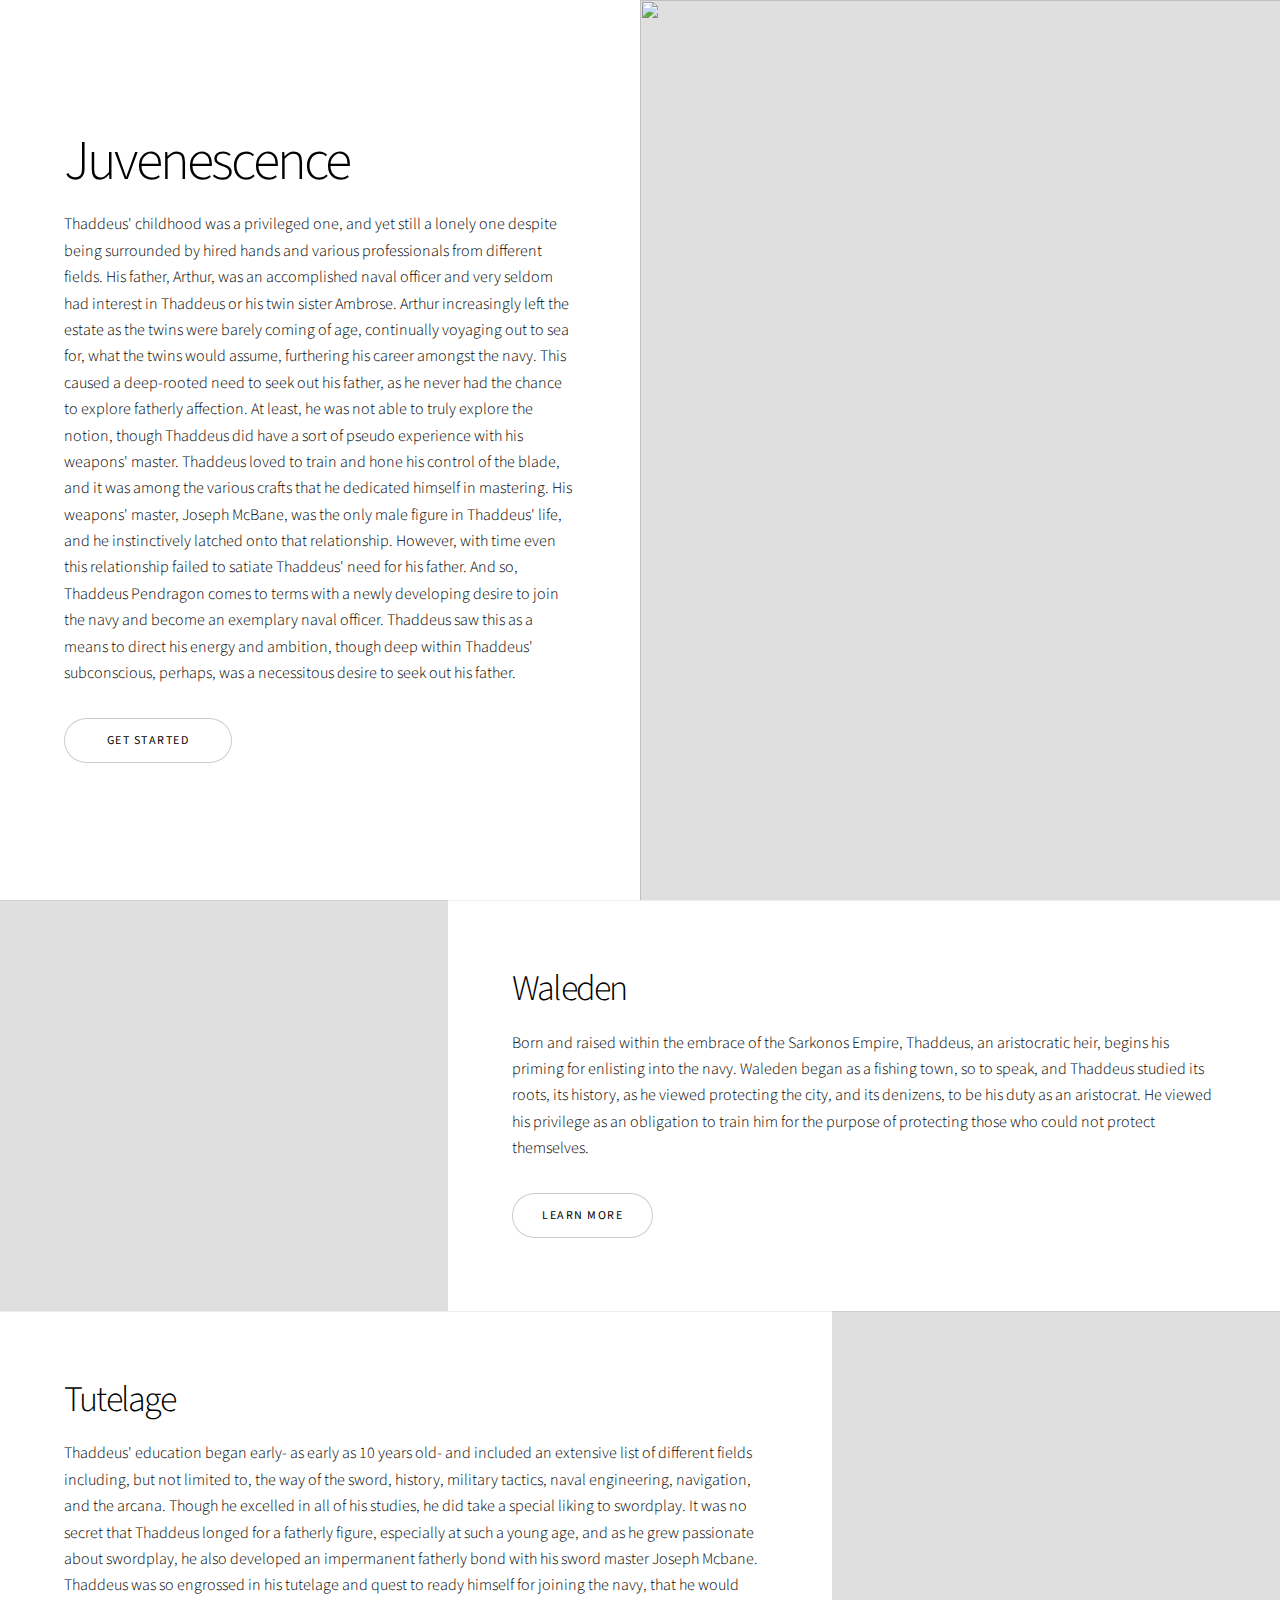
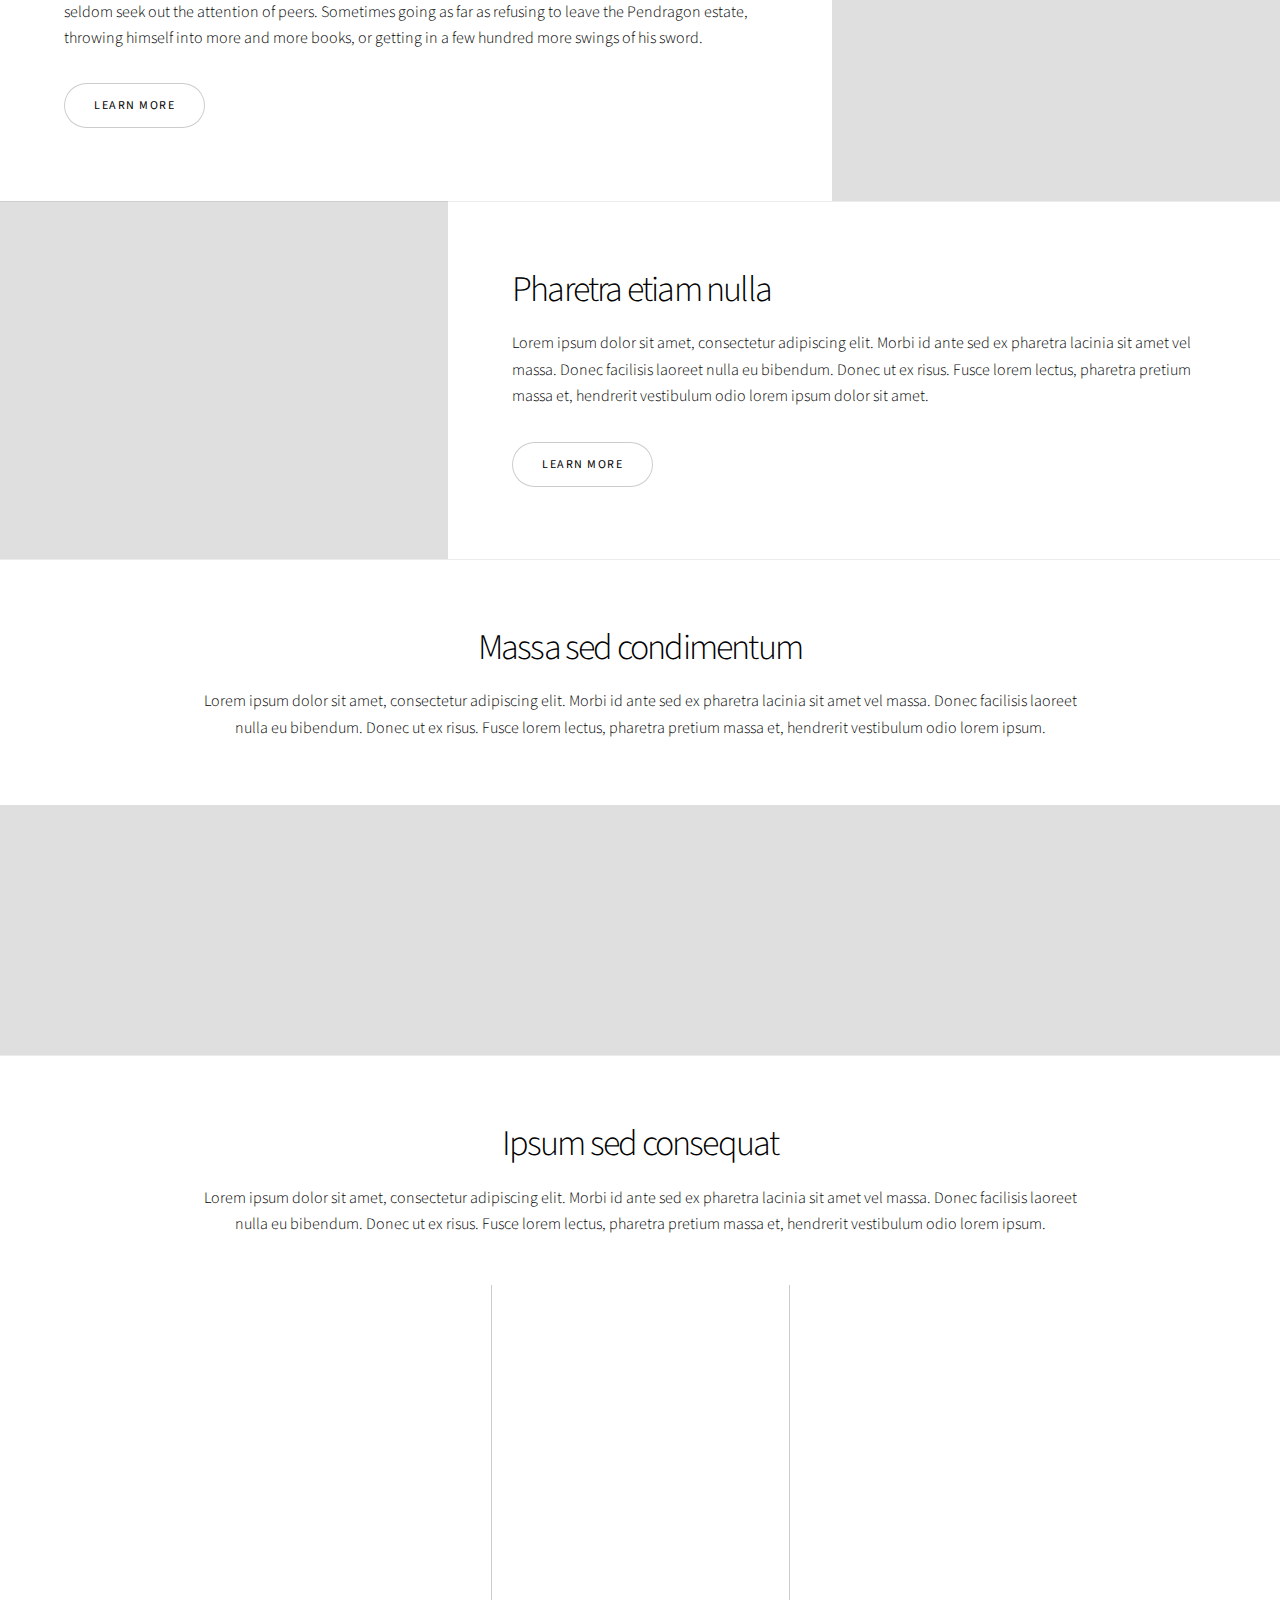
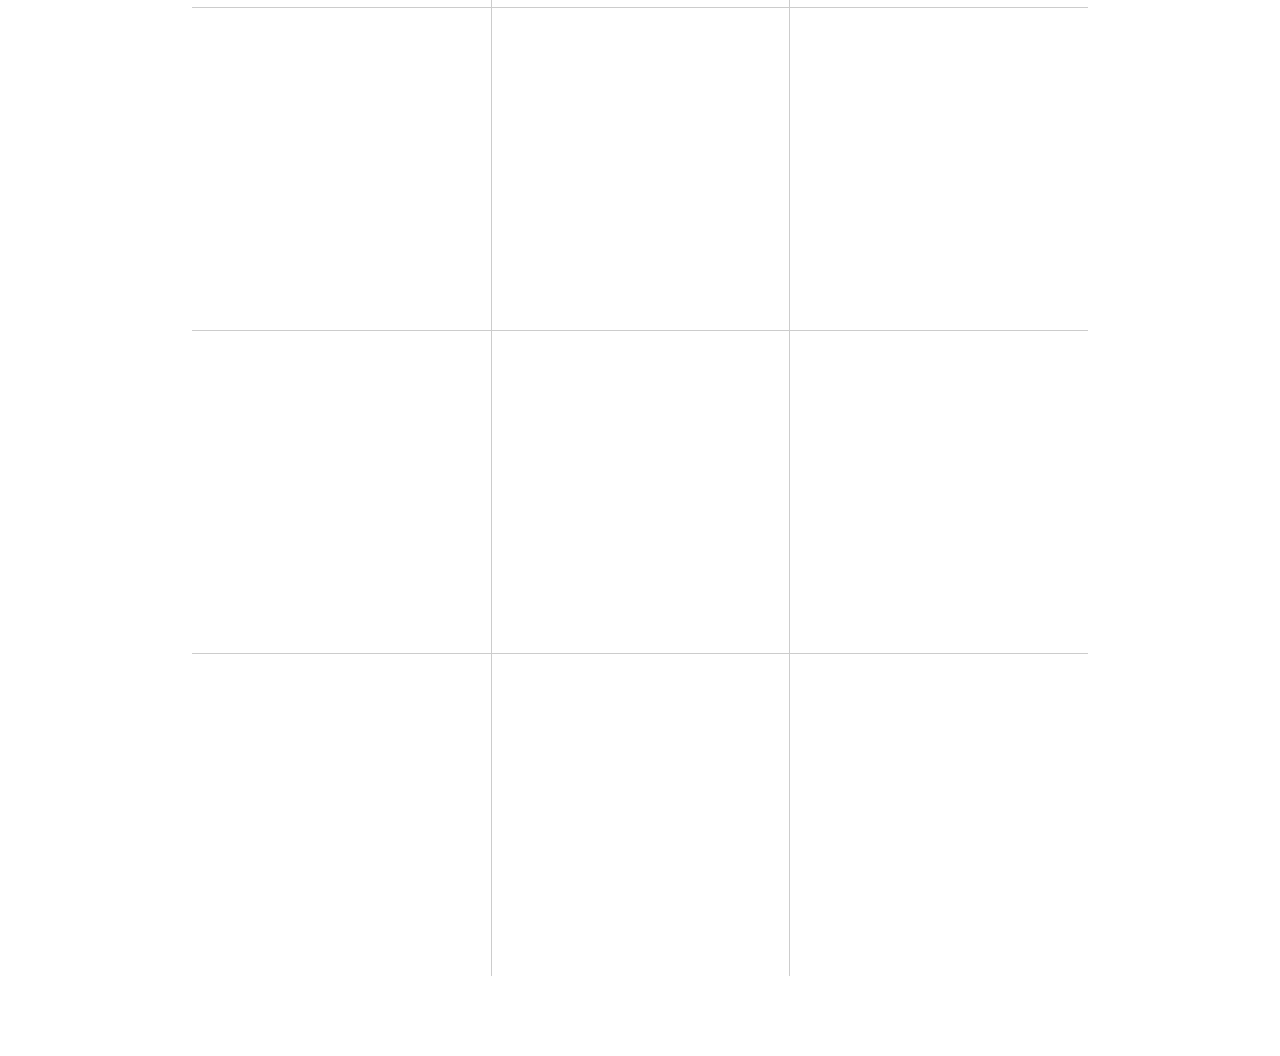
==== index.html @ 6fee07f9 "commit1" ====
<!DOCTYPE HTML>
<!--
	Story by HTML5 UP
	html5up.net | @ajlkn
	Free for personal and commercial use under the CCA 3.0 license (html5up.net/license)
-->
<html>
	<head>
		<title>Story by HTML5 UP</title>
		<meta charset="utf-8" />
		<meta name="viewport" content="width=device-width, initial-scale=1, user-scalable=no" />
		<link rel="stylesheet" href="assets/css/main.css" />
		<noscript><link rel="stylesheet" href="assets/css/noscript.css" /></noscript>
	</head>
	<body class="is-preload">

		<!-- Wrapper -->
			<div id="wrapper" class="divided">

				<!-- One -->
					<section class="banner style1 orient-left content-align-left image-position-right-auto fullscreen onload-image-fade-in onload-content-fade-right">
						<div class="content">
							<h1>Juvenescence</h1>
							<p>Thaddeus' childhood was a privileged one, and yet still a lonely one despite being surrounded by hired hands and various professionals from different fields. His father, Arthur, was an accomplished naval officer and very seldom had interest in Thaddeus or his twin sister Ambrose. Arthur increasingly left the estate as the twins were barely coming of age, continually voyaging out to sea for, what the twins would assume, furthering his career amongst the navy. This caused a deep-rooted need to seek out his father, as he never had the chance to explore fatherly affection. At least, he was not able to truly explore the notion, though Thaddeus did have a sort of pseudo experience with his weapons' master. Thaddeus loved to train and hone his control of the blade, and it was among the various crafts that he dedicated himself in mastering. His weapons' master, Joseph McBane, was the only male figure in Thaddeus' life, and he instinctively latched onto that relationship. However, with time even this relationship failed to satiate Thaddeus' need for his father. And so, Thaddeus Pendragon comes to terms with a newly developing desire to join the navy and become an exemplary naval officer. Thaddeus saw this as a means to direct his energy and ambition, though deep within Thaddeus' subconscious, perhaps, was a necessitous desire to seek out his father. </p>
							<ul class="actions stacked">
								<li><a href="#first" class="button big wide smooth-scroll-middle">Get Started</a></li>
							</ul>
						</div>
						<div class="image">
							<img src="images/Thaddeus.jpg" alt="" style="width:1000px;height:1200px;"/>
						</div>
					</section>

				<!-- Two -->
					<section class="spotlight style1 orient-right content-align-left image-position-center onscroll-image-fade-in" id="first">
						<div class="content">
							<h2>Waleden</h2>
							<p>Born and raised within the embrace of the Sarkonos Empire, Thaddeus, an aristocratic heir, begins his priming for enlisting into the navy. Waleden began as a fishing town, so to speak, and Thaddeus studied its roots, its history, as he viewed protecting the city, and its denizens, to be his duty as an aristocrat. He viewed his privilege as an obligation to train him for the purpose of protecting those who could not protect themselves.</p>
							<ul class="actions stacked">
								<li><a href="#" class="button">Learn More</a></li>
							</ul>
						</div>
						<div class="image">
							<img src="images/Waledon.jpg" alt="" style="width:800px;height:760px;"/>
						</div>
					</section>

				<!-- Three -->
					<section class="spotlight style1 orient-left content-align-left image-position-center onscroll-image-fade-in">
						<div class="content">
							<h2>Tutelage</h2>
							<p>Thaddeus' education began early- as early as 10 years old- and included an extensive list of different fields including, but not limited to, the way of the sword, history, military tactics, naval engineering, navigation, and the arcana. Though he excelled in all of his studies, he did take a special liking to swordplay. It was no secret that Thaddeus longed for a fatherly figure, especially at such a young age, and as he grew passionate about swordplay, he also developed an impermanent fatherly bond with his sword master Joseph Mcbane. Thaddeus was so engrossed in his tutelage and quest to ready himself for joining the navy, that he would seldom seek out the attention of peers. Sometimes going as far as refusing to leave the Pendragon estate, throwing himself into more and more books, or getting in a few hundred more swings of his sword.</p>
							<ul class="actions stacked">
								<li><a href="#" class="button">Learn More</a></li>
							</ul>
						</div>
						<div class="image">
							<img src="images/ThaddeusLibrary.jpg" alt="" />
						</div>
					</section>

				<!-- Four -->
					<section class="spotlight style1 orient-right content-align-left image-position-center onscroll-image-fade-in">
						<div class="content">
							<h2>Pharetra etiam nulla</h2>
							<p>Lorem ipsum dolor sit amet, consectetur adipiscing elit. Morbi id ante sed ex pharetra lacinia sit amet vel massa. Donec facilisis laoreet nulla eu bibendum. Donec ut ex risus. Fusce lorem lectus, pharetra pretium massa et, hendrerit vestibulum odio lorem ipsum dolor sit amet.</p>
							<ul class="actions stacked">
								<li><a href="#" class="button">Learn More</a></li>
							</ul>
						</div>
						<div class="image">
							<img src="images/spotlight03.jpg" alt="" />
						</div>
					</section>

				<!-- Five -->
					<section class="wrapper style1 align-center">
						<div class="inner">
							<h2>Massa sed condimentum</h2>
							<p>Lorem ipsum dolor sit amet, consectetur adipiscing elit. Morbi id ante sed ex pharetra lacinia sit amet vel massa. Donec facilisis laoreet nulla eu bibendum. Donec ut ex risus. Fusce lorem lectus, pharetra pretium massa et, hendrerit vestibulum odio lorem ipsum.</p>
						</div>

						<!-- Gallery -->
							<div class="gallery style2 medium lightbox onscroll-fade-in">
								<article>
									<a href="images/gallery/fulls/01.jpg" class="image">
										<img src="images/gallery/thumbs/01.jpg" alt="" />
									</a>
									<div class="caption">
										<h3>Ipsum Dolor</h3>
										<p>Lorem ipsum dolor amet, consectetur magna etiam elit. Etiam sed ultrices.</p>
										<ul class="actions fixed">
											<li><span class="button small">Details</span></li>
										</ul>
									</div>
								</article>
								<article>
									<a href="images/gallery/fulls/02.jpg" class="image">
										<img src="images/gallery/thumbs/02.jpg" alt="" />
									</a>
									<div class="caption">
										<h3>Feugiat Lorem</h3>
										<p>Lorem ipsum dolor amet, consectetur magna etiam elit. Etiam sed ultrices.</p>
										<ul class="actions fixed">
											<li><span class="button small">Details</span></li>
										</ul>
									</div>
								</article>
								<article>
									<a href="images/gallery/fulls/03.jpg" class="image">
										<img src="images/gallery/thumbs/03.jpg" alt="" />
									</a>
									<div class="caption">
										<h3>Magna Amet</h3>
										<p>Lorem ipsum dolor amet, consectetur magna etiam elit. Etiam sed ultrices.</p>
										<ul class="actions fixed">
											<li><span class="button small">Details</span></li>
										</ul>
									</div>
								</article>
								<article>
									<a href="images/gallery/fulls/04.jpg" class="image">
										<img src="images/gallery/thumbs/04.jpg" alt="" />
									</a>
									<div class="caption">
										<h3>Sed Tempus</h3>
										<p>Lorem ipsum dolor amet, consectetur magna etiam elit. Etiam sed ultrices.</p>
										<ul class="actions fixed">
											<li><span class="button small">Details</span></li>
										</ul>
									</div>
								</article>
								<article>
									<a href="images/gallery/fulls/05.jpg" class="image">
										<img src="images/gallery/thumbs/05.jpg" alt="" />
									</a>
									<div class="caption">
										<h3>Ultrices Magna</h3>
										<p>Lorem ipsum dolor amet, consectetur magna etiam elit. Etiam sed ultrices.</p>
										<ul class="actions fixed">
											<li><span class="button small">Details</span></li>
										</ul>
									</div>
								</article>
								<article>
									<a href="images/gallery/fulls/06.jpg" class="image">
										<img src="images/gallery/thumbs/06.jpg" alt="" />
									</a>
									<div class="caption">
										<h3>Sed Tempus</h3>
										<p>Lorem ipsum dolor amet, consectetur magna etiam elit. Etiam sed ultrices.</p>
										<ul class="actions fixed">
											<li><span class="button small">Details</span></li>
										</ul>
									</div>
								</article>
								<article>
									<a href="images/gallery/fulls/07.jpg" class="image">
										<img src="images/gallery/thumbs/07.jpg" alt="" />
									</a>
									<div class="caption">
										<h3>Ipsum Lorem</h3>
										<p>Lorem ipsum dolor amet, consectetur magna etiam elit. Etiam sed ultrices.</p>
										<ul class="actions fixed">
											<li><span class="button small">Details</span></li>
										</ul>
									</div>
								</article>
								<article>
									<a href="images/gallery/fulls/08.jpg" class="image">
										<img src="images/gallery/thumbs/08.jpg" alt="" />
									</a>
									<div class="caption">
										<h3>Magna Risus</h3>
										<p>Lorem ipsum dolor amet, consectetur magna etiam elit. Etiam sed ultrices.</p>
										<ul class="actions fixed">
											<li><span class="button small">Details</span></li>
										</ul>
									</div>
								</article>
								<article>
									<a href="images/gallery/fulls/09.jpg" class="image">
										<img src="images/gallery/thumbs/09.jpg" alt="" />
									</a>
									<div class="caption">
										<h3>Tempus Dolor</h3>
										<p>Lorem ipsum dolor amet, consectetur magna etiam elit. Etiam sed ultrices.</p>
										<ul class="actions fixed">
											<li><span class="button small">Details</span></li>
										</ul>
									</div>
								</article>
								<article>
									<a href="images/gallery/fulls/10.jpg" class="image">
										<img src="images/gallery/thumbs/10.jpg" alt="" />
									</a>
									<div class="caption">
										<h3>Sed Etiam</h3>
										<p>Lorem ipsum dolor amet, consectetur magna etiam elit. Etiam sed ultrices.</p>
										<ul class="actions fixed">
											<li><span class="button small">Details</span></li>
										</ul>
									</div>
								</article>
								<article>
									<a href="images/gallery/fulls/11.jpg" class="image">
										<img src="images/gallery/thumbs/11.jpg" alt="" />
									</a>
									<div class="caption">
										<h3>Magna Lorem</h3>
										<p>Lorem ipsum dolor amet, consectetur magna etiam elit. Etiam sed ultrices.</p>
										<ul class="actions fixed">
											<li><span class="button small">Details</span></li>
										</ul>
									</div>
								</article>
								<article>
									<a href="images/gallery/fulls/12.jpg" class="image">
										<img src="images/gallery/thumbs/12.jpg" alt="" />
									</a>
									<div class="caption">
										<h3>Ipsum Dolor</h3>
										<p>Lorem ipsum dolor amet, consectetur magna etiam elit. Etiam sed ultrices.</p>
										<ul class="actions fixed">
											<li><span class="button small">Details</span></li>
										</ul>
									</div>
								</article>
							</div>

					</section>

				<!-- Six -->
					<section class="wrapper style1 align-center">
						<div class="inner">
							<h2>Ipsum sed consequat</h2>
							<p>Lorem ipsum dolor sit amet, consectetur adipiscing elit. Morbi id ante sed ex pharetra lacinia sit amet vel massa. Donec facilisis laoreet nulla eu bibendum. Donec ut ex risus. Fusce lorem lectus, pharetra pretium massa et, hendrerit vestibulum odio lorem ipsum.</p>
							<div class="items style1 medium onscroll-fade-in">
								<section>
									<span class="icon style2 major fa-gem"></span>
									<h3>Lorem</h3>
									<p>Lorem ipsum dolor sit amet, consectetur adipiscing elit. Morbi dui turpis, cursus eget orci amet aliquam congue semper. Etiam eget ultrices risus nec tempor elit.</p>
								</section>
								<section>
									<span class="icon solid style2 major fa-save"></span>
									<h3>Ipsum</h3>
									<p>Lorem ipsum dolor sit amet, consectetur adipiscing elit. Morbi dui turpis, cursus eget orci amet aliquam congue semper. Etiam eget ultrices risus nec tempor elit.</p>
								</section>
								<section>
									<span class="icon solid style2 major fa-chart-bar"></span>
									<h3>Dolor</h3>
									<p>Lorem ipsum dolor sit amet, consectetur adipiscing elit. Morbi dui turpis, cursus eget orci amet aliquam congue semper. Etiam eget ultrices risus nec tempor elit.</p>
								</section>
								<section>
									<span class="icon solid style2 major fa-wifi"></span>
									<h3>Amet</h3>
									<p>Lorem ipsum dolor sit amet, consectetur adipiscing elit. Morbi dui turpis, cursus eget orci amet aliquam congue semper. Etiam eget ultrices risus nec tempor elit.</p>
								</section>
								<section>
									<span class="icon solid style2 major fa-cog"></span>
									<h3>Magna</h3>
									<p>Lorem ipsum dolor sit amet, consectetur adipiscing elit. Morbi dui turpis, cursus eget orci amet aliquam congue semper. Etiam eget ultrices risus nec tempor elit.</p>
								</section>
								<section>
									<span class="icon style2 major fa-paper-plane"></span>
									<h3>Tempus</h3>
									<p>Lorem ipsum dolor sit amet, consectetur adipiscing elit. Morbi dui turpis, cursus eget orci amet aliquam congue semper. Etiam eget ultrices risus nec tempor elit.</p>
								</section>
								<section>
									<span class="icon solid style2 major fa-desktop"></span>
									<h3>Aliquam</h3>
									<p>Lorem ipsum dolor sit amet, consectetur adipiscing elit. Morbi dui turpis, cursus eget orci amet aliquam congue semper. Etiam eget ultrices risus nec tempor elit.</p>
								</section>
								<section>
									<span class="icon solid style2 major fa-sync-alt"></span>
									<h3>Elit</h3>
									<p>Lorem ipsum dolor sit amet, consectetur adipiscing elit. Morbi dui turpis, cursus eget orci amet aliquam congue semper. Etiam eget ultrices risus nec tempor elit.</p>
								</section>
								<section>
									<span class="icon solid style2 major fa-hashtag"></span>
									<h3>Morbi</h3>
									<p>Lorem ipsum dolor sit amet, consectetur adipiscing elit. Morbi dui turpis, cursus eget orci amet aliquam congue semper. Etiam eget ultrices risus nec tempor elit.</p>
								</section>
								<section>
									<span class="icon solid style2 major fa-bolt"></span>
									<h3>Turpis</h3>
									<p>Lorem ipsum dolor sit amet, consectetur adipiscing elit. Morbi dui turpis, cursus eget orci amet aliquam congue semper. Etiam eget ultrices risus nec tempor elit.</p>
								</section>
								<section>
									<span class="icon solid style2 major fa-envelope"></span>
									<h3>Ultrices</h3>
									<p>Lorem ipsum dolor sit amet, consectetur adipiscing elit. Morbi dui turpis, cursus eget orci amet aliquam congue semper. Etiam eget ultrices risus nec tempor elit.</p>
								</section>
								<section>
									<span class="icon solid style2 major fa-leaf"></span>
									<h3>Risus</h3>
									<p>Lorem ipsum dolor sit amet, consectetur adipiscing elit. Morbi dui turpis, cursus eget orci amet aliquam congue semper. Etiam eget ultrices risus nec tempor elit.</p>
								</section>
							</div>
						</div>
					</section>
                </div>

		<!-- Scripts -->
			<script src="assets/js/jquery.min.js"></script>
			<script src="assets/js/jquery.scrollex.min.js"></script>
			<script src="assets/js/jquery.scrolly.min.js"></script>
			<script src="assets/js/browser.min.js"></script>
			<script src="assets/js/breakpoints.min.js"></script>
			<script src="assets/js/util.js"></script>
			<script src="assets/js/main.js"></script>

	</body>
</html>
---- assets/css/main.css ----
@import url(fontawesome-all.min.css);
@import url("https://fonts.googleapis.com/css?family=Source+Sans+Pro:300,300i,400,400i");

/*
	Story by HTML5 UP
	html5up.net | @ajlkn
	Free for personal and commercial use under the CCA 3.0 license (html5up.net/license)
*/

html, body, div, span, applet, object,
iframe, h1, h2, h3, h4, h5, h6, p, blockquote,
pre, a, abbr, acronym, address, big, cite,
code, del, dfn, em, img, ins, kbd, q, s, samp,
small, strike, strong, sub, sup, tt, var, b,
u, i, center, dl, dt, dd, ol, ul, li, fieldset,
form, label, legend, table, caption, tbody,
tfoot, thead, tr, th, td, article, aside,
canvas, details, embed, figure, figcaption,
footer, header, hgroup, menu, nav, output, ruby,
section, summary, time, mark, audio, video {
	margin: 0;
	padding: 0;
	border: 0;
	font-size: 100%;
	font: inherit;
	vertical-align: baseline;}

article, aside, details, figcaption, figure,
footer, header, hgroup, menu, nav, section {
	display: block;}

body {
	line-height: 1;
}

ol, ul {
	list-style: none;
}

blockquote, q {
	quotes: none;
}

	blockquote:before, blockquote:after, q:before, q:after {
		content: '';
		content: none;
	}

table {
	border-collapse: collapse;
	border-spacing: 0;
}

body {
	-webkit-text-size-adjust: none;
}

mark {
	background-color: transparent;
	color: inherit;
}

input::-moz-focus-inner {
	border: 0;
	padding: 0;
}

input, select, textarea {
	-moz-appearance: none;
	-webkit-appearance: none;
	-ms-appearance: none;
	appearance: none;
}

/* Basic */

	@-ms-viewport {
		width: device-width;
	}

	body {
		-ms-overflow-style: scrollbar;
	}

	@media screen and (max-width: 480px) {

		html, body {
			min-width: 320px;
		}

	}

	html {
		box-sizing: border-box;
	}

	*, *:before, *:after {
		box-sizing: inherit;
	}

	body {
		background: #ffffff;
	}

		body.is-preload *, body.is-preload *:before, body.is-preload *:after {
			-moz-animation: none !important;
			-webkit-animation: none !important;
			-ms-animation: none !important;
			animation: none !important;
			-moz-transition: none !important;
			-webkit-transition: none !important;
			-ms-transition: none !important;
			transition: none !important;
		}

/* Type */

	html {
		font-size: 18pt;
	}

		@media screen and (max-width: 1680px) {

			html {
				font-size: 14pt;
			}

		}

		@media screen and (max-width: 1280px) {

			html {
				font-size: 12pt;
			}

		}

		@media screen and (max-width: 736px) {

			html {
				font-size: 11pt;
			}

		}

		@media screen and (max-width: 360px) {

			html {
				font-size: 10pt;
			}

		}

	body {
		background-color: #ffffff;
		color: #000000;
	}

	body, input, select, textarea {
		font-family: "Source Sans Pro", Helvetica, sans-serif;
		font-size: 1rem;
		font-weight: 300;
		line-height: 1.65;
	}

	a {
		-moz-transition: color 0.2s ease-in-out;
		-webkit-transition: color 0.2s ease-in-out;
		-ms-transition: color 0.2s ease-in-out;
		transition: color 0.2s ease-in-out;
		text-decoration: underline;
	}

		a:hover {
			text-decoration: none;
		}

	strong, b {
		font-weight: 400;
	}

	em, i {
		font-style: italic;
	}

	p {
		margin: 0 0 2rem 0;
	}

		p.major {
			font-size: 1.25rem;
		}

	h1, h2, h3, h4, h5, h6 {
		font-weight: 300;
		line-height: 1.375;
		letter-spacing: -0.05em;
		margin: 0 0 1rem 0;
	}

		h1 a, h2 a, h3 a, h4 a, h5 a, h6 a {
			color: inherit;
			text-decoration: none;
		}

	h1 {
		font-size: 3.5rem;
		line-height: 1.2;
	}

	h2 {
		font-size: 2.25rem;
	}

	h3 {
		font-size: 1.5rem;
	}

	h4 {
		font-size: 1.1rem;
	}

	h5 {
		font-size: 0.9rem;
	}

	h6 {
		font-size: 0.7rem;
	}

	sub {
		font-size: 0.8rem;
		position: relative;
		top: 0.5rem;
	}

	sup {
		font-size: 0.8rem;
		position: relative;
		top: -0.5rem;
	}

	blockquote {
		border-left: solid 4px;
		font-style: italic;
		margin: 0 0 2rem 0;
		padding: 0.5rem 0 0.5rem 2rem;
	}

	code {
		border-radius: 4px;
		font-family: "Courier New", monospace;
		font-size: 0.9em;
		margin: 0 0.25rem;
		padding: 0.25rem 0.325rem;
	}

	pre {
		-webkit-overflow-scrolling: touch;
		font-family: "Courier New", monospace;
		font-size: 0.9em;
		margin: 0 0 2rem 0;
	}

		pre code {
			display: block;
			line-height: 1.5;
			padding: 0.75rem 1rem;
			overflow-x: auto;
		}

	hr {
		border: 0;
		border-bottom: solid 1px;
		margin: 2.5rem 0;
	}

		hr.major {
			margin: 3.5rem 0;
		}

	.align-left {
		text-align: left;
	}

	.align-center {
		text-align: center;
	}

	.align-right {
		text-align: right;
	}

	@media screen and (max-width: 736px) {

		p.major {
			font-size: 1.1rem;
		}

		h1 {
			font-size: 2.5rem;
		}

		h2 {
			font-size: 2rem;
		}

		h3 {
			font-size: 1.25rem;
		}

		h4 {
			font-size: 1rem;
		}

	}

	input, select, textarea {
		color: #000000;
	}

	a {
		color: #000000;
	}

		a:hover {
			color: #47D3E5;
		}

	strong, b {
		color: #000000;
	}

	h1, h2, h3, h4, h5, h6 {
		color: #000000;
	}

	blockquote {
		border-left-color: rgba(0, 0, 0, 0.2);
	}

	code {
		background: rgba(0, 0, 0, 0.05);
		border-color: rgba(0, 0, 0, 0.2);
	}

	hr {
		border-bottom-color: rgba(0, 0, 0, 0.2);
	}

/* Row */

	.row {
		display: flex;
		flex-wrap: wrap;
		box-sizing: border-box;
		align-items: stretch;
	}

		.row > * {
			box-sizing: border-box;
		}

		.row.gtr-uniform > * > :last-child {
			margin-bottom: 0;
		}

		.row.aln-left {
			justify-content: flex-start;
		}

		.row.aln-center {
			justify-content: center;
		}

		.row.aln-right {
			justify-content: flex-end;
		}

		.row.aln-top {
			align-items: flex-start;
		}

		.row.aln-middle {
			align-items: center;
		}

		.row.aln-bottom {
			align-items: flex-end;
		}

		.row > .imp {
			order: -1;
		}

		.row > .col-1 {
			width: 8.33333%;
		}

		.row > .off-1 {
			margin-left: 8.33333%;
		}

		.row > .col-2 {
			width: 16.66667%;
		}

		.row > .off-2 {
			margin-left: 16.66667%;
		}

		.row > .col-3 {
			width: 25%;
		}

		.row > .off-3 {
			margin-left: 25%;
		}

		.row > .col-4 {
			width: 33.33333%;
		}

		.row > .off-4 {
			margin-left: 33.33333%;
		}

		.row > .col-5 {
			width: 41.66667%;
		}

		.row > .off-5 {
			margin-left: 41.66667%;
		}

		.row > .col-6 {
			width: 50%;
		}

		.row > .off-6 {
			margin-left: 50%;
		}

		.row > .col-7 {
			width: 58.33333%;
		}

		.row > .off-7 {
			margin-left: 58.33333%;
		}

		.row > .col-8 {
			width: 66.66667%;
		}

		.row > .off-8 {
			margin-left: 66.66667%;
		}

		.row > .col-9 {
			width: 75%;
		}

		.row > .off-9 {
			margin-left: 75%;
		}

		.row > .col-10 {
			width: 83.33333%;
		}

		.row > .off-10 {
			margin-left: 83.33333%;
		}

		.row > .col-11 {
			width: 91.66667%;
		}

		.row > .off-11 {
			margin-left: 91.66667%;
		}

		.row > .col-12 {
			width: 100%;
		}

		.row > .off-12 {
			margin-left: 100%;
		}

		.row.gtr-0 {
			margin-top: 0;
			margin-left: 0rem;
		}

			.row.gtr-0 > * {
				padding: 0 0 0 0rem;
			}

			.row.gtr-0.gtr-uniform {
				margin-top: 0rem;
			}

				.row.gtr-0.gtr-uniform > * {
					padding-top: 0rem;
				}

		.row.gtr-25 {
			margin-top: 0;
			margin-left: -0.5rem;
		}

			.row.gtr-25 > * {
				padding: 0 0 0 0.5rem;
			}

			.row.gtr-25.gtr-uniform {
				margin-top: -0.5rem;
			}

				.row.gtr-25.gtr-uniform > * {
					padding-top: 0.5rem;
				}

		.row.gtr-50 {
			margin-top: 0;
			margin-left: -1rem;
		}

			.row.gtr-50 > * {
				padding: 0 0 0 1rem;
			}

			.row.gtr-50.gtr-uniform {
				margin-top: -1rem;
			}

				.row.gtr-50.gtr-uniform > * {
					padding-top: 1rem;
				}

		.row {
			margin-top: 0;
			margin-left: -2rem;
		}

			.row > * {
				padding: 0 0 0 2rem;
			}

			.row.gtr-uniform {
				margin-top: -2rem;
			}

				.row.gtr-uniform > * {
					padding-top: 2rem;
				}

		.row.gtr-150 {
			margin-top: 0;
			margin-left: -3rem;
		}

			.row.gtr-150 > * {
				padding: 0 0 0 3rem;
			}

			.row.gtr-150.gtr-uniform {
				margin-top: -3rem;
			}

				.row.gtr-150.gtr-uniform > * {
					padding-top: 3rem;
				}

		.row.gtr-200 {
			margin-top: 0;
			margin-left: -4rem;
		}

			.row.gtr-200 > * {
				padding: 0 0 0 4rem;
			}

			.row.gtr-200.gtr-uniform {
				margin-top: -4rem;
			}

				.row.gtr-200.gtr-uniform > * {
					padding-top: 4rem;
				}

		@media screen and (max-width: 1680px) {

			.row {
				display: flex;
				flex-wrap: wrap;
				box-sizing: border-box;
				align-items: stretch;
			}

				.row > * {
					box-sizing: border-box;
				}

				.row.gtr-uniform > * > :last-child {
					margin-bottom: 0;
				}

				.row.aln-left {
					justify-content: flex-start;
				}

				.row.aln-center {
					justify-content: center;
				}

				.row.aln-right {
					justify-content: flex-end;
				}

				.row.aln-top {
					align-items: flex-start;
				}

				.row.aln-middle {
					align-items: center;
				}

				.row.aln-bottom {
					align-items: flex-end;
				}

				.row > .imp-xlarge {
					order: -1;
				}

				.row > .col-1-xlarge {
					width: 8.33333%;
				}

				.row > .off-1-xlarge {
					margin-left: 8.33333%;
				}

				.row > .col-2-xlarge {
					width: 16.66667%;
				}

				.row > .off-2-xlarge {
					margin-left: 16.66667%;
				}

				.row > .col-3-xlarge {
					width: 25%;
				}

				.row > .off-3-xlarge {
					margin-left: 25%;
				}

				.row > .col-4-xlarge {
					width: 33.33333%;
				}

				.row > .off-4-xlarge {
					margin-left: 33.33333%;
				}

				.row > .col-5-xlarge {
					width: 41.66667%;
				}

				.row > .off-5-xlarge {
					margin-left: 41.66667%;
				}

				.row > .col-6-xlarge {
					width: 50%;
				}

				.row > .off-6-xlarge {
					margin-left: 50%;
				}

				.row > .col-7-xlarge {
					width: 58.33333%;
				}

				.row > .off-7-xlarge {
					margin-left: 58.33333%;
				}

				.row > .col-8-xlarge {
					width: 66.66667%;
				}

				.row > .off-8-xlarge {
					margin-left: 66.66667%;
				}

				.row > .col-9-xlarge {
					width: 75%;
				}

				.row > .off-9-xlarge {
					margin-left: 75%;
				}

				.row > .col-10-xlarge {
					width: 83.33333%;
				}

				.row > .off-10-xlarge {
					margin-left: 83.33333%;
				}

				.row > .col-11-xlarge {
					width: 91.66667%;
				}

				.row > .off-11-xlarge {
					margin-left: 91.66667%;
				}

				.row > .col-12-xlarge {
					width: 100%;
				}

				.row > .off-12-xlarge {
					margin-left: 100%;
				}

				.row.gtr-0 {
					margin-top: 0;
					margin-left: 0rem;
				}

					.row.gtr-0 > * {
						padding: 0 0 0 0rem;
					}

					.row.gtr-0.gtr-uniform {
						margin-top: 0rem;
					}

						.row.gtr-0.gtr-uniform > * {
							padding-top: 0rem;
						}

				.row.gtr-25 {
					margin-top: 0;
					margin-left: -0.5rem;
				}

					.row.gtr-25 > * {
						padding: 0 0 0 0.5rem;
					}

					.row.gtr-25.gtr-uniform {
						margin-top: -0.5rem;
					}

						.row.gtr-25.gtr-uniform > * {
							padding-top: 0.5rem;
						}

				.row.gtr-50 {
					margin-top: 0;
					margin-left: -1rem;
				}

					.row.gtr-50 > * {
						padding: 0 0 0 1rem;
					}

					.row.gtr-50.gtr-uniform {
						margin-top: -1rem;
					}

						.row.gtr-50.gtr-uniform > * {
							padding-top: 1rem;
						}

				.row {
					margin-top: 0;
					margin-left: -2rem;
				}

					.row > * {
						padding: 0 0 0 2rem;
					}

					.row.gtr-uniform {
						margin-top: -2rem;
					}

						.row.gtr-uniform > * {
							padding-top: 2rem;
						}

				.row.gtr-150 {
					margin-top: 0;
					margin-left: -3rem;
				}

					.row.gtr-150 > * {
						padding: 0 0 0 3rem;
					}

					.row.gtr-150.gtr-uniform {
						margin-top: -3rem;
					}

						.row.gtr-150.gtr-uniform > * {
							padding-top: 3rem;
						}

				.row.gtr-200 {
					margin-top: 0;
					margin-left: -4rem;
				}

					.row.gtr-200 > * {
						padding: 0 0 0 4rem;
					}

					.row.gtr-200.gtr-uniform {
						margin-top: -4rem;
					}

						.row.gtr-200.gtr-uniform > * {
							padding-top: 4rem;
						}

		}

		@media screen and (max-width: 1280px) {

			.row {
				display: flex;
				flex-wrap: wrap;
				box-sizing: border-box;
				align-items: stretch;
			}

				.row > * {
					box-sizing: border-box;
				}

				.row.gtr-uniform > * > :last-child {
					margin-bottom: 0;
				}

				.row.aln-left {
					justify-content: flex-start;
				}

				.row.aln-center {
					justify-content: center;
				}

				.row.aln-right {
					justify-content: flex-end;
				}

				.row.aln-top {
					align-items: flex-start;
				}

				.row.aln-middle {
					align-items: center;
				}

				.row.aln-bottom {
					align-items: flex-end;
				}

				.row > .imp-large {
					order: -1;
				}

				.row > .col-1-large {
					width: 8.33333%;
				}

				.row > .off-1-large {
					margin-left: 8.33333%;
				}

				.row > .col-2-large {
					width: 16.66667%;
				}

				.row > .off-2-large {
					margin-left: 16.66667%;
				}

				.row > .col-3-large {
					width: 25%;
				}

				.row > .off-3-large {
					margin-left: 25%;
				}

				.row > .col-4-large {
					width: 33.33333%;
				}

				.row > .off-4-large {
					margin-left: 33.33333%;
				}

				.row > .col-5-large {
					width: 41.66667%;
				}

				.row > .off-5-large {
					margin-left: 41.66667%;
				}

				.row > .col-6-large {
					width: 50%;
				}

				.row > .off-6-large {
					margin-left: 50%;
				}

				.row > .col-7-large {
					width: 58.33333%;
				}

				.row > .off-7-large {
					margin-left: 58.33333%;
				}

				.row > .col-8-large {
					width: 66.66667%;
				}

				.row > .off-8-large {
					margin-left: 66.66667%;
				}

				.row > .col-9-large {
					width: 75%;
				}

				.row > .off-9-large {
					margin-left: 75%;
				}

				.row > .col-10-large {
					width: 83.33333%;
				}

				.row > .off-10-large {
					margin-left: 83.33333%;
				}

				.row > .col-11-large {
					width: 91.66667%;
				}

				.row > .off-11-large {
					margin-left: 91.66667%;
				}

				.row > .col-12-large {
					width: 100%;
				}

				.row > .off-12-large {
					margin-left: 100%;
				}

				.row.gtr-0 {
					margin-top: 0;
					margin-left: 0rem;
				}

					.row.gtr-0 > * {
						padding: 0 0 0 0rem;
					}

					.row.gtr-0.gtr-uniform {
						margin-top: 0rem;
					}

						.row.gtr-0.gtr-uniform > * {
							padding-top: 0rem;
						}

				.row.gtr-25 {
					margin-top: 0;
					margin-left: -0.5rem;
				}

					.row.gtr-25 > * {
						padding: 0 0 0 0.5rem;
					}

					.row.gtr-25.gtr-uniform {
						margin-top: -0.5rem;
					}

						.row.gtr-25.gtr-uniform > * {
							padding-top: 0.5rem;
						}

				.row.gtr-50 {
					margin-top: 0;
					margin-left: -1rem;
				}

					.row.gtr-50 > * {
						padding: 0 0 0 1rem;
					}

					.row.gtr-50.gtr-uniform {
						margin-top: -1rem;
					}

						.row.gtr-50.gtr-uniform > * {
							padding-top: 1rem;
						}

				.row {
					margin-top: 0;
					margin-left: -2rem;
				}

					.row > * {
						padding: 0 0 0 2rem;
					}

					.row.gtr-uniform {
						margin-top: -2rem;
					}

						.row.gtr-uniform > * {
							padding-top: 2rem;
						}

				.row.gtr-150 {
					margin-top: 0;
					margin-left: -3rem;
				}

					.row.gtr-150 > * {
						padding: 0 0 0 3rem;
					}

					.row.gtr-150.gtr-uniform {
						margin-top: -3rem;
					}

						.row.gtr-150.gtr-uniform > * {
							padding-top: 3rem;
						}

				.row.gtr-200 {
					margin-top: 0;
					margin-left: -4rem;
				}

					.row.gtr-200 > * {
						padding: 0 0 0 4rem;
					}

					.row.gtr-200.gtr-uniform {
						margin-top: -4rem;
					}

						.row.gtr-200.gtr-uniform > * {
							padding-top: 4rem;
						}

		}

		@media screen and (max-width: 980px) {

			.row {
				display: flex;
				flex-wrap: wrap;
				box-sizing: border-box;
				align-items: stretch;
			}

				.row > * {
					box-sizing: border-box;
				}

				.row.gtr-uniform > * > :last-child {
					margin-bottom: 0;
				}

				.row.aln-left {
					justify-content: flex-start;
				}

				.row.aln-center {
					justify-content: center;
				}

				.row.aln-right {
					justify-content: flex-end;
				}

				.row.aln-top {
					align-items: flex-start;
				}

				.row.aln-middle {
					align-items: center;
				}

				.row.aln-bottom {
					align-items: flex-end;
				}

				.row > .imp-medium {
					order: -1;
				}

				.row > .col-1-medium {
					width: 8.33333%;
				}

				.row > .off-1-medium {
					margin-left: 8.33333%;
				}

				.row > .col-2-medium {
					width: 16.66667%;
				}

				.row > .off-2-medium {
					margin-left: 16.66667%;
				}

				.row > .col-3-medium {
					width: 25%;
				}

				.row > .off-3-medium {
					margin-left: 25%;
				}

				.row > .col-4-medium {
					width: 33.33333%;
				}

				.row > .off-4-medium {
					margin-left: 33.33333%;
				}

				.row > .col-5-medium {
					width: 41.66667%;
				}

				.row > .off-5-medium {
					margin-left: 41.66667%;
				}

				.row > .col-6-medium {
					width: 50%;
				}

				.row > .off-6-medium {
					margin-left: 50%;
				}

				.row > .col-7-medium {
					width: 58.33333%;
				}

				.row > .off-7-medium {
					margin-left: 58.33333%;
				}

				.row > .col-8-medium {
					width: 66.66667%;
				}

				.row > .off-8-medium {
					margin-left: 66.66667%;
				}

				.row > .col-9-medium {
					width: 75%;
				}

				.row > .off-9-medium {
					margin-left: 75%;
				}

				.row > .col-10-medium {
					width: 83.33333%;
				}

				.row > .off-10-medium {
					margin-left: 83.33333%;
				}

				.row > .col-11-medium {
					width: 91.66667%;
				}

				.row > .off-11-medium {
					margin-left: 91.66667%;
				}

				.row > .col-12-medium {
					width: 100%;
				}

				.row > .off-12-medium {
					margin-left: 100%;
				}

				.row.gtr-0 {
					margin-top: 0;
					margin-left: 0rem;
				}

					.row.gtr-0 > * {
						padding: 0 0 0 0rem;
					}

					.row.gtr-0.gtr-uniform {
						margin-top: 0rem;
					}

						.row.gtr-0.gtr-uniform > * {
							padding-top: 0rem;
						}

				.row.gtr-25 {
					margin-top: 0;
					margin-left: -0.5rem;
				}

					.row.gtr-25 > * {
						padding: 0 0 0 0.5rem;
					}

					.row.gtr-25.gtr-uniform {
						margin-top: -0.5rem;
					}

						.row.gtr-25.gtr-uniform > * {
							padding-top: 0.5rem;
						}

				.row.gtr-50 {
					margin-top: 0;
					margin-left: -1rem;
				}

					.row.gtr-50 > * {
						padding: 0 0 0 1rem;
					}

					.row.gtr-50.gtr-uniform {
						margin-top: -1rem;
					}

						.row.gtr-50.gtr-uniform > * {
							padding-top: 1rem;
						}

				.row {
					margin-top: 0;
					margin-left: -2rem;
				}

					.row > * {
						padding: 0 0 0 2rem;
					}

					.row.gtr-uniform {
						margin-top: -2rem;
					}

						.row.gtr-uniform > * {
							padding-top: 2rem;
						}

				.row.gtr-150 {
					margin-top: 0;
					margin-left: -3rem;
				}

					.row.gtr-150 > * {
						padding: 0 0 0 3rem;
					}

					.row.gtr-150.gtr-uniform {
						margin-top: -3rem;
					}

						.row.gtr-150.gtr-uniform > * {
							padding-top: 3rem;
						}

				.row.gtr-200 {
					margin-top: 0;
					margin-left: -4rem;
				}

					.row.gtr-200 > * {
						padding: 0 0 0 4rem;
					}

					.row.gtr-200.gtr-uniform {
						margin-top: -4rem;
					}

						.row.gtr-200.gtr-uniform > * {
							padding-top: 4rem;
						}

		}

		@media screen and (max-width: 736px) {

			.row {
				display: flex;
				flex-wrap: wrap;
				box-sizing: border-box;
				align-items: stretch;
			}

				.row > * {
					box-sizing: border-box;
				}

				.row.gtr-uniform > * > :last-child {
					margin-bottom: 0;
				}

				.row.aln-left {
					justify-content: flex-start;
				}

				.row.aln-center {
					justify-content: center;
				}

				.row.aln-right {
					justify-content: flex-end;
				}

				.row.aln-top {
					align-items: flex-start;
				}

				.row.aln-middle {
					align-items: center;
				}

				.row.aln-bottom {
					align-items: flex-end;
				}

				.row > .imp-small {
					order: -1;
				}

				.row > .col-1-small {
					width: 8.33333%;
				}

				.row > .off-1-small {
					margin-left: 8.33333%;
				}

				.row > .col-2-small {
					width: 16.66667%;
				}

				.row > .off-2-small {
					margin-left: 16.66667%;
				}

				.row > .col-3-small {
					width: 25%;
				}

				.row > .off-3-small {
					margin-left: 25%;
				}

				.row > .col-4-small {
					width: 33.33333%;
				}

				.row > .off-4-small {
					margin-left: 33.33333%;
				}

				.row > .col-5-small {
					width: 41.66667%;
				}

				.row > .off-5-small {
					margin-left: 41.66667%;
				}

				.row > .col-6-small {
					width: 50%;
				}

				.row > .off-6-small {
					margin-left: 50%;
				}

				.row > .col-7-small {
					width: 58.33333%;
				}

				.row > .off-7-small {
					margin-left: 58.33333%;
				}

				.row > .col-8-small {
					width: 66.66667%;
				}

				.row > .off-8-small {
					margin-left: 66.66667%;
				}

				.row > .col-9-small {
					width: 75%;
				}

				.row > .off-9-small {
					margin-left: 75%;
				}

				.row > .col-10-small {
					width: 83.33333%;
				}

				.row > .off-10-small {
					margin-left: 83.33333%;
				}

				.row > .col-11-small {
					width: 91.66667%;
				}

				.row > .off-11-small {
					margin-left: 91.66667%;
				}

				.row > .col-12-small {
					width: 100%;
				}

				.row > .off-12-small {
					margin-left: 100%;
				}

				.row.gtr-0 {
					margin-top: 0;
					margin-left: 0rem;
				}

					.row.gtr-0 > * {
						padding: 0 0 0 0rem;
					}

					.row.gtr-0.gtr-uniform {
						margin-top: 0rem;
					}

						.row.gtr-0.gtr-uniform > * {
							padding-top: 0rem;
						}

				.row.gtr-25 {
					margin-top: 0;
					margin-left: -0.5rem;
				}

					.row.gtr-25 > * {
						padding: 0 0 0 0.5rem;
					}

					.row.gtr-25.gtr-uniform {
						margin-top: -0.5rem;
					}

						.row.gtr-25.gtr-uniform > * {
							padding-top: 0.5rem;
						}

				.row.gtr-50 {
					margin-top: 0;
					margin-left: -1rem;
				}

					.row.gtr-50 > * {
						padding: 0 0 0 1rem;
					}

					.row.gtr-50.gtr-uniform {
						margin-top: -1rem;
					}

						.row.gtr-50.gtr-uniform > * {
							padding-top: 1rem;
						}

				.row {
					margin-top: 0;
					margin-left: -2rem;
				}

					.row > * {
						padding: 0 0 0 2rem;
					}

					.row.gtr-uniform {
						margin-top: -2rem;
					}

						.row.gtr-uniform > * {
							padding-top: 2rem;
						}

				.row.gtr-150 {
					margin-top: 0;
					margin-left: -3rem;
				}

					.row.gtr-150 > * {
						padding: 0 0 0 3rem;
					}

					.row.gtr-150.gtr-uniform {
						margin-top: -3rem;
					}

						.row.gtr-150.gtr-uniform > * {
							padding-top: 3rem;
						}

				.row.gtr-200 {
					margin-top: 0;
					margin-left: -4rem;
				}

					.row.gtr-200 > * {
						padding: 0 0 0 4rem;
					}

					.row.gtr-200.gtr-uniform {
						margin-top: -4rem;
					}

						.row.gtr-200.gtr-uniform > * {
							padding-top: 4rem;
						}

		}

		@media screen and (max-width: 480px) {

			.row {
				display: flex;
				flex-wrap: wrap;
				box-sizing: border-box;
				align-items: stretch;
			}

				.row > * {
					box-sizing: border-box;
				}

				.row.gtr-uniform > * > :last-child {
					margin-bottom: 0;
				}

				.row.aln-left {
					justify-content: flex-start;
				}

				.row.aln-center {
					justify-content: center;
				}

				.row.aln-right {
					justify-content: flex-end;
				}

				.row.aln-top {
					align-items: flex-start;
				}

				.row.aln-middle {
					align-items: center;
				}

				.row.aln-bottom {
					align-items: flex-end;
				}

				.row > .imp-xsmall {
					order: -1;
				}

				.row > .col-1-xsmall {
					width: 8.33333%;
				}

				.row > .off-1-xsmall {
					margin-left: 8.33333%;
				}

				.row > .col-2-xsmall {
					width: 16.66667%;
				}

				.row > .off-2-xsmall {
					margin-left: 16.66667%;
				}

				.row > .col-3-xsmall {
					width: 25%;
				}

				.row > .off-3-xsmall {
					margin-left: 25%;
				}

				.row > .col-4-xsmall {
					width: 33.33333%;
				}

				.row > .off-4-xsmall {
					margin-left: 33.33333%;
				}

				.row > .col-5-xsmall {
					width: 41.66667%;
				}

				.row > .off-5-xsmall {
					margin-left: 41.66667%;
				}

				.row > .col-6-xsmall {
					width: 50%;
				}

				.row > .off-6-xsmall {
					margin-left: 50%;
				}

				.row > .col-7-xsmall {
					width: 58.33333%;
				}

				.row > .off-7-xsmall {
					margin-left: 58.33333%;
				}

				.row > .col-8-xsmall {
					width: 66.66667%;
				}

				.row > .off-8-xsmall {
					margin-left: 66.66667%;
				}

				.row > .col-9-xsmall {
					width: 75%;
				}

				.row > .off-9-xsmall {
					margin-left: 75%;
				}

				.row > .col-10-xsmall {
					width: 83.33333%;
				}

				.row > .off-10-xsmall {
					margin-left: 83.33333%;
				}

				.row > .col-11-xsmall {
					width: 91.66667%;
				}

				.row > .off-11-xsmall {
					margin-left: 91.66667%;
				}

				.row > .col-12-xsmall {
					width: 100%;
				}

				.row > .off-12-xsmall {
					margin-left: 100%;
				}

				.row.gtr-0 {
					margin-top: 0;
					margin-left: 0rem;
				}

					.row.gtr-0 > * {
						padding: 0 0 0 0rem;
					}

					.row.gtr-0.gtr-uniform {
						margin-top: 0rem;
					}

						.row.gtr-0.gtr-uniform > * {
							padding-top: 0rem;
						}

				.row.gtr-25 {
					margin-top: 0;
					margin-left: -0.5rem;
				}

					.row.gtr-25 > * {
						padding: 0 0 0 0.5rem;
					}

					.row.gtr-25.gtr-uniform {
						margin-top: -0.5rem;
					}

						.row.gtr-25.gtr-uniform > * {
							padding-top: 0.5rem;
						}

				.row.gtr-50 {
					margin-top: 0;
					margin-left: -1rem;
				}

					.row.gtr-50 > * {
						padding: 0 0 0 1rem;
					}

					.row.gtr-50.gtr-uniform {
						margin-top: -1rem;
					}

						.row.gtr-50.gtr-uniform > * {
							padding-top: 1rem;
						}

				.row {
					margin-top: 0;
					margin-left: -2rem;
				}

					.row > * {
						padding: 0 0 0 2rem;
					}

					.row.gtr-uniform {
						margin-top: -2rem;
					}

						.row.gtr-uniform > * {
							padding-top: 2rem;
						}

				.row.gtr-150 {
					margin-top: 0;
					margin-left: -3rem;
				}

					.row.gtr-150 > * {
						padding: 0 0 0 3rem;
					}

					.row.gtr-150.gtr-uniform {
						margin-top: -3rem;
					}

						.row.gtr-150.gtr-uniform > * {
							padding-top: 3rem;
						}

				.row.gtr-200 {
					margin-top: 0;
					margin-left: -4rem;
				}

					.row.gtr-200 > * {
						padding: 0 0 0 4rem;
					}

					.row.gtr-200.gtr-uniform {
						margin-top: -4rem;
					}

						.row.gtr-200.gtr-uniform > * {
							padding-top: 4rem;
						}

		}

		@media screen and (max-width: 360px) {

			.row {
				display: flex;
				flex-wrap: wrap;
				box-sizing: border-box;
				align-items: stretch;
			}

				.row > * {
					box-sizing: border-box;
				}

				.row.gtr-uniform > * > :last-child {
					margin-bottom: 0;
				}

				.row.aln-left {
					justify-content: flex-start;
				}

				.row.aln-center {
					justify-content: center;
				}

				.row.aln-right {
					justify-content: flex-end;
				}

				.row.aln-top {
					align-items: flex-start;
				}

				.row.aln-middle {
					align-items: center;
				}

				.row.aln-bottom {
					align-items: flex-end;
				}

				.row > .imp-xxsmall {
					order: -1;
				}

				.row > .col-1-xxsmall {
					width: 8.33333%;
				}

				.row > .off-1-xxsmall {
					margin-left: 8.33333%;
				}

				.row > .col-2-xxsmall {
					width: 16.66667%;
				}

				.row > .off-2-xxsmall {
					margin-left: 16.66667%;
				}

				.row > .col-3-xxsmall {
					width: 25%;
				}

				.row > .off-3-xxsmall {
					margin-left: 25%;
				}

				.row > .col-4-xxsmall {
					width: 33.33333%;
				}

				.row > .off-4-xxsmall {
					margin-left: 33.33333%;
				}

				.row > .col-5-xxsmall {
					width: 41.66667%;
				}

				.row > .off-5-xxsmall {
					margin-left: 41.66667%;
				}

				.row > .col-6-xxsmall {
					width: 50%;
				}

				.row > .off-6-xxsmall {
					margin-left: 50%;
				}

				.row > .col-7-xxsmall {
					width: 58.33333%;
				}

				.row > .off-7-xxsmall {
					margin-left: 58.33333%;
				}

				.row > .col-8-xxsmall {
					width: 66.66667%;
				}

				.row > .off-8-xxsmall {
					margin-left: 66.66667%;
				}

				.row > .col-9-xxsmall {
					width: 75%;
				}

				.row > .off-9-xxsmall {
					margin-left: 75%;
				}

				.row > .col-10-xxsmall {
					width: 83.33333%;
				}

				.row > .off-10-xxsmall {
					margin-left: 83.33333%;
				}

				.row > .col-11-xxsmall {
					width: 91.66667%;
				}

				.row > .off-11-xxsmall {
					margin-left: 91.66667%;
				}

				.row > .col-12-xxsmall {
					width: 100%;
				}

				.row > .off-12-xxsmall {
					margin-left: 100%;
				}

				.row.gtr-0 {
					margin-top: 0;
					margin-left: 0rem;
				}

					.row.gtr-0 > * {
						padding: 0 0 0 0rem;
					}

					.row.gtr-0.gtr-uniform {
						margin-top: 0rem;
					}

						.row.gtr-0.gtr-uniform > * {
							padding-top: 0rem;
						}

				.row.gtr-25 {
					margin-top: 0;
					margin-left: -0.5rem;
				}

					.row.gtr-25 > * {
						padding: 0 0 0 0.5rem;
					}

					.row.gtr-25.gtr-uniform {
						margin-top: -0.5rem;
					}

						.row.gtr-25.gtr-uniform > * {
							padding-top: 0.5rem;
						}

				.row.gtr-50 {
					margin-top: 0;
					margin-left: -1rem;
				}

					.row.gtr-50 > * {
						padding: 0 0 0 1rem;
					}

					.row.gtr-50.gtr-uniform {
						margin-top: -1rem;
					}

						.row.gtr-50.gtr-uniform > * {
							padding-top: 1rem;
						}

				.row {
					margin-top: 0;
					margin-left: -2rem;
				}

					.row > * {
						padding: 0 0 0 2rem;
					}

					.row.gtr-uniform {
						margin-top: -2rem;
					}

						.row.gtr-uniform > * {
							padding-top: 2rem;
						}

				.row.gtr-150 {
					margin-top: 0;
					margin-left: -3rem;
				}

					.row.gtr-150 > * {
						padding: 0 0 0 3rem;
					}

					.row.gtr-150.gtr-uniform {
						margin-top: -3rem;
					}

						.row.gtr-150.gtr-uniform > * {
							padding-top: 3rem;
						}

				.row.gtr-200 {
					margin-top: 0;
					margin-left: -4rem;
				}

					.row.gtr-200 > * {
						padding: 0 0 0 4rem;
					}

					.row.gtr-200.gtr-uniform {
						margin-top: -4rem;
					}

						.row.gtr-200.gtr-uniform > * {
							padding-top: 4rem;
						}

		}

/* Box */

	.box {
		border-radius: 4px;
		border: solid 1px;
		margin-bottom: 2rem;
		padding: 1.5rem;
	}

		.box > :last-child,
		.box > :last-child > :last-child,
		.box > :last-child > :last-child > :last-child {
			margin-bottom: 0;
		}

		.box.alt {
			border: 0;
			border-radius: 0;
			padding: 0;
		}

	.box {
		border-color: rgba(0, 0, 0, 0.2);
	}

/* Button */

	input[type="submit"],
	input[type="reset"],
	input[type="button"],
	button,
	.button {
		-moz-appearance: none;
		-webkit-appearance: none;
		-ms-appearance: none;
		appearance: none;
		-moz-transition: background-color 0.2s ease-in-out, box-shadow 0.2s ease-in-out, color 0.2s ease-in-out;
		-webkit-transition: background-color 0.2s ease-in-out, box-shadow 0.2s ease-in-out, color 0.2s ease-in-out;
		-ms-transition: background-color 0.2s ease-in-out, box-shadow 0.2s ease-in-out, color 0.2s ease-in-out;
		transition: background-color 0.2s ease-in-out, box-shadow 0.2s ease-in-out, color 0.2s ease-in-out;
		border: 0;
		cursor: pointer;
		display: inline-block;
		font-weight: 400;
		letter-spacing: 0.125em;
		text-align: center;
		text-decoration: none;
		text-transform: uppercase;
		white-space: nowrap;
		font-size: 0.75rem;
		max-width: 20rem;
		height: 3.75em;
		line-height: 3.75em;
		border-radius: 3.75em;
		padding: 0 2.5em;
		text-overflow: ellipsis;
		overflow: hidden;
	}

		input[type="submit"].icon:before,
		input[type="reset"].icon:before,
		input[type="button"].icon:before,
		button.icon:before,
		.button.icon:before {
			margin-right: 0.5rem;
		}

		input[type="submit"].fit,
		input[type="reset"].fit,
		input[type="button"].fit,
		button.fit,
		.button.fit {
			width: 100%;
		}

		input[type="submit"].small,
		input[type="reset"].small,
		input[type="button"].small,
		button.small,
		.button.small {
			font-size: 0.6rem;
			height: 3.325em;
			line-height: 3.325em;
			border-radius: 3.325em;
			padding: 0 2em;
		}

		input[type="submit"].large,
		input[type="reset"].large,
		input[type="button"].large,
		button.large,
		.button.large {
			font-size: 0.8rem;
			height: 4em;
			line-height: 4em;
			border-radius: 4em;
			padding: 0 3em;
		}

		input[type="submit"].wide,
		input[type="reset"].wide,
		input[type="button"].wide,
		button.wide,
		.button.wide {
			min-width: 14em;
		}

		input[type="submit"].disabled, input[type="submit"]:disabled,
		input[type="reset"].disabled,
		input[type="reset"]:disabled,
		input[type="button"].disabled,
		input[type="button"]:disabled,
		button.disabled,
		button:disabled,
		.button.disabled,
		.button:disabled {
			pointer-events: none;
			opacity: 0.25;
		}

	input[type="submit"],
	input[type="reset"],
	input[type="button"],
	button,
	.button {
		background-color: transparent;
		box-shadow: inset 0 0 0 1px rgba(0, 0, 0, 0.2);
		color: #000000 !important;
	}

		input[type="submit"]:hover,
		input[type="reset"]:hover,
		input[type="button"]:hover,
		button:hover,
		.button:hover {
			box-shadow: inset 0 0 0 1px #47D3E5;
			color: #47D3E5 !important;
		}

		input[type="submit"]:active,
		input[type="reset"]:active,
		input[type="button"]:active,
		button:active,
		.button:active {
			background-color: rgba(71, 211, 229, 0.2);
			box-shadow: inset 0 0 0 1px #47D3E5;
			color: #47D3E5 !important;
		}

		input[type="submit"].primary,
		input[type="reset"].primary,
		input[type="button"].primary,
		button.primary,
		.button.primary {
			background-color: #000000;
			box-shadow: none;
			color: #ffffff !important;
		}

			input[type="submit"].primary:hover,
			input[type="reset"].primary:hover,
			input[type="button"].primary:hover,
			button.primary:hover,
			.button.primary:hover {
				background-color: #47D3E5;
			}

			input[type="submit"].primary:active,
			input[type="reset"].primary:active,
			input[type="button"].primary:active,
			button.primary:active,
			.button.primary:active {
				background-color: #1ebdd1;
			}

/* Form */

	form {
		margin: 0 0 2rem 0;
	}

		form > :last-child {
			margin-bottom: 0;
		}

		form > .fields {
			display: -moz-flex;
			display: -webkit-flex;
			display: -ms-flex;
			display: flex;
			-moz-flex-wrap: wrap;
			-webkit-flex-wrap: wrap;
			-ms-flex-wrap: wrap;
			flex-wrap: wrap;
			width: calc(100% + 3rem);
			margin: -1.5rem 0 2rem -1.5rem;
		}

			form > .fields > .field {
				-moz-flex-grow: 0;
				-webkit-flex-grow: 0;
				-ms-flex-grow: 0;
				flex-grow: 0;
				-moz-flex-shrink: 0;
				-webkit-flex-shrink: 0;
				-ms-flex-shrink: 0;
				flex-shrink: 0;
				padding: 1.5rem 0 0 1.5rem;
				width: calc(100% - 1.5rem);
			}

				form > .fields > .field.half {
					width: calc(50% - 0.75rem);
				}

				form > .fields > .field.third {
					width: calc(100%/3 - 0.5rem);
				}

				form > .fields > .field.quarter {
					width: calc(25% - 0.375rem);
				}

		@media screen and (max-width: 480px) {

			form > .fields {
				width: calc(100% + 3rem);
				margin: -1.5rem 0 2rem -1.5rem;
			}

				form > .fields > .field {
					padding: 1.5rem 0 0 1.5rem;
					width: calc(100% - 1.5rem);
				}

					form > .fields > .field.half {
						width: calc(100% - 1.5rem);
					}

					form > .fields > .field.third {
						width: calc(100% - 1.5rem);
					}

					form > .fields > .field.quarter {
						width: calc(100% - 1.5rem);
					}

		}

	label {
		display: block;
		font-size: 0.9rem;
		font-weight: 400;
		margin: 0 0 1rem 0;
	}

	input[type="text"],
	input[type="password"],
	input[type="email"],
	input[type="tel"],
	input[type="search"],
	input[type="url"],
	select,
	textarea {
		-moz-appearance: none;
		-webkit-appearance: none;
		-ms-appearance: none;
		appearance: none;
		background-color: transparent;
		border-radius: 4px;
		border: none;
		border: solid 1px;
		color: inherit;
		display: block;
		outline: 0;
		padding: 0 0.825rem;
		text-decoration: none;
		width: 100%;
	}

		input[type="text"]:invalid,
		input[type="password"]:invalid,
		input[type="email"]:invalid,
		input[type="tel"]:invalid,
		input[type="search"]:invalid,
		input[type="url"]:invalid,
		select:invalid,
		textarea:invalid {
			box-shadow: none;
		}

	select {
		background-size: 1.25rem;
		background-repeat: no-repeat;
		background-position: calc(100% - 1rem) center;
		height: 2.75rem;
		padding-right: 2.75rem;
		text-overflow: ellipsis;
	}

		select:focus::-ms-value {
			background-color: transparent;
		}

		select::-ms-expand {
			display: none;
		}

	input[type="text"],
	input[type="password"],
	input[type="email"],
	input[type="tel"],
	input[type="search"],
	input[type="url"],
	select {
		height: 2.75rem;
	}

	textarea {
		padding: 0.75rem 1rem;
	}

	input[type="checkbox"],
	input[type="radio"] {
		-moz-appearance: none;
		-webkit-appearance: none;
		-ms-appearance: none;
		appearance: none;
		display: block;
		float: left;
		margin-right: -2rem;
		opacity: 0;
		width: 1rem;
		z-index: -1;
	}

		input[type="checkbox"] + label,
		input[type="radio"] + label {
			text-decoration: none;
			-moz-user-select: none;
			-webkit-user-select: none;
			-ms-user-select: none;
			user-select: none;
			cursor: pointer;
			display: inline-block;
			font-size: 1rem;
			font-weight: 300;
			padding-left: 2.4rem;
			padding-right: 0.75rem;
			position: relative;
			margin-bottom: 0;
		}

			input[type="checkbox"] + label:before,
			input[type="radio"] + label:before {
				-moz-osx-font-smoothing: grayscale;
				-webkit-font-smoothing: antialiased;
				display: inline-block;
				font-style: normal;
				font-variant: normal;
				text-rendering: auto;
				line-height: 1;
				text-transform: none !important;
				font-family: 'Font Awesome 5 Free';
				font-weight: 900;
			}

			input[type="checkbox"] + label:before,
			input[type="radio"] + label:before {
				border-radius: 4px;
				border: solid 1px;
				content: '';
				display: inline-block;
				font-size: 0.8rem;
				height: 1.65rem;
				left: 0;
				line-height: 1.65rem;
				position: absolute;
				text-align: center;
				top: 0;
				width: 1.65rem;
			}

		input[type="checkbox"]:checked + label:before,
		input[type="radio"]:checked + label:before {
			content: '\f00c';
		}

	input[type="checkbox"] + label:before {
		border-radius: 4px;
	}

	input[type="radio"] + label:before {
		border-radius: 100%;
	}

	::-webkit-input-placeholder {
		opacity: 1.0;
	}

	:-moz-placeholder {
		opacity: 1.0;
	}

	::-moz-placeholder {
		opacity: 1.0;
	}

	:-ms-input-placeholder {
		opacity: 1.0;
	}

	label {
		color: #000000;
	}

	input[type="text"],
	input[type="password"],
	input[type="email"],
	input[type="tel"],
	input[type="search"],
	input[type="url"],
	select,
	textarea {
		border-color: rgba(0, 0, 0, 0.2);
	}

		input[type="text"]:focus,
		input[type="password"]:focus,
		input[type="email"]:focus,
		input[type="tel"]:focus,
		input[type="search"]:focus,
		input[type="url"]:focus,
		select:focus,
		textarea:focus {
			border-color: #47D3E5;
			box-shadow: 0 0 0 1px #47D3E5;
		}

	select {
		background-image: url("data:image/svg+xml;charset=utf8,%3Csvg xmlns='http://www.w3.org/2000/svg' width='40' height='40' preserveAspectRatio='none' viewBox='0 0 40 40'%3E%3Cpath d='M9.4,12.3l10.4,10.4l10.4-10.4c0.2-0.2,0.5-0.4,0.9-0.4c0.3,0,0.6,0.1,0.9,0.4l3.3,3.3c0.2,0.2,0.4,0.5,0.4,0.9 c0,0.4-0.1,0.6-0.4,0.9L20.7,31.9c-0.2,0.2-0.5,0.4-0.9,0.4c-0.3,0-0.6-0.1-0.9-0.4L4.3,17.3c-0.2-0.2-0.4-0.5-0.4-0.9 c0-0.4,0.1-0.6,0.4-0.9l3.3-3.3c0.2-0.2,0.5-0.4,0.9-0.4S9.1,12.1,9.4,12.3z' fill='rgba(0, 0, 0, 0.2)' /%3E%3C/svg%3E");
	}

		select option {
			color: #000000;
			background: #ffffff;
		}

	input[type="checkbox"] + label,
	input[type="radio"] + label {
		color: #000000;
	}

		input[type="checkbox"] + label:before,
		input[type="radio"] + label:before {
			border-color: rgba(0, 0, 0, 0.2);
		}

	input[type="checkbox"]:checked + label:before,
	input[type="radio"]:checked + label:before {
		background-color: #000000;
		border-color: #000000;
		color: #ffffff;
	}

	input[type="checkbox"]:focus + label:before,
	input[type="radio"]:focus + label:before {
		border-color: #47D3E5;
		box-shadow: 0 0 0 1px #47D3E5;
	}

	::-webkit-input-placeholder {
		color: rgba(0, 0, 0, 0.75) !important;
	}

	:-moz-placeholder {
		color: rgba(0, 0, 0, 0.75) !important;
	}

	::-moz-placeholder {
		color: rgba(0, 0, 0, 0.75) !important;
	}

	:-ms-input-placeholder {
		color: rgba(0, 0, 0, 0.75) !important;
	}

/* Icon */

	.icon {
		text-decoration: none;
		border-bottom: none;
		position: relative;
		text-align: center;
	}

		.icon:before {
			-moz-osx-font-smoothing: grayscale;
			-webkit-font-smoothing: antialiased;
			display: inline-block;
			font-style: normal;
			font-variant: normal;
			text-rendering: auto;
			line-height: 1;
			text-transform: none !important;
			font-family: 'Font Awesome 5 Free';
			font-weight: 400;
		}

		.icon > .label {
			display: none;
		}

		.icon:before {
			line-height: inherit;
		}

		.icon.solid:before {
			font-weight: 900;
		}

		.icon.brands:before {
			font-family: 'Font Awesome 5 Brands';
		}

		.icon.style2:before {
			border-radius: 2.75em;
			display: inline-block;
			height: 2.75em;
			line-height: 2.75em;
			width: 2.75em;
		}

		.icon.major {
			display: block;
			margin: 0 0 1rem 0;
		}

			.icon.major:before {
				font-size: 1.25rem;
			}

	a.icon.style2:before {
		-moz-transition: background-color 0.2s ease-in-out, box-shadow 0.2s ease-in-out, color 0.2s ease-in-out;
		-webkit-transition: background-color 0.2s ease-in-out, box-shadow 0.2s ease-in-out, color 0.2s ease-in-out;
		-ms-transition: background-color 0.2s ease-in-out, box-shadow 0.2s ease-in-out, color 0.2s ease-in-out;
		transition: background-color 0.2s ease-in-out, box-shadow 0.2s ease-in-out, color 0.2s ease-in-out;
	}

	.icon.style2:before {
		box-shadow: inset 0 0 0 1px rgba(0, 0, 0, 0.2);
	}

	a.icon.style2:hover:before {
		box-shadow: inset 0 0 0 1px #47D3E5;
		color: #47D3E5;
	}

	a.icon.style2:active:before {
		background-color: rgba(71, 211, 229, 0.1);
		box-shadow: inset 0 0 0 1px #47D3E5;
		color: #47D3E5;
	}

/* Image */

	.image {
		border: 0;
		border-radius: 4px;
		display: inline-block;
		position: relative;
	}

		.image img {
			display: block;
			border-radius: 4px;
		}

		.image.left, .image.right {
			width: 40%;
			max-width: 10rem;
		}

			.image.left img, .image.right img {
				width: 100%;
			}

		.image.left {
			float: left;
			margin: 0 1.5rem 1rem 0;
			top: 0.25rem;
		}

		.image.right {
			float: right;
			margin: 0 0 1rem 1.5rem;
			top: 0.25rem;
		}

		.image.fit {
			display: block;
			margin: 0 0 2rem 0;
			width: 100%;
		}

			.image.fit img {
				width: 100%;
			}

		.image.main {
			display: block;
			margin: 0 0 3rem 0;
			width: 100%;
		}

			.image.main img {
				width: 100%;
			}

/* List */

	ol {
		list-style: decimal;
		margin: 0 0 2rem 0;
		padding-left: 1.25rem;
	}

		ol li {
			padding-left: 0.25rem;
		}

	ul {
		list-style: disc;
		margin: 0 0 2rem 0;
		padding-left: 1rem;
	}

		ul li {
			padding-left: 0.5rem;
		}

		ul.alt {
			list-style: none;
			padding-left: 0;
		}

			ul.alt li {
				border-top: solid 1px;
				padding: 0.5rem 0;
			}

				ul.alt li:first-child {
					border-top: 0;
					padding-top: 0;
				}

	dl {
		margin: 0 0 2rem 0;
	}

		dl dt {
			display: block;
			font-weight: 400;
			margin: 0 0 1rem 0;
		}

		dl dd {
			margin-left: 2rem;
		}

		dl.style2 dt {
			width: 25%;
			float: left;
		}

		dl.style2 dd {
			width: 70%;
			float: left;
		}

		dl.style2:after {
			content: '';
			display: block;
			clear: both;
		}

	ul.alt li {
		border-top-color: rgba(0, 0, 0, 0.2);
	}

/* Actions */

	ul.actions {
		display: -moz-flex;
		display: -webkit-flex;
		display: -ms-flex;
		display: flex;
		cursor: default;
		list-style: none;
		margin-left: -1rem;
		padding-left: 0;
	}

		ul.actions li {
			padding: 0 0 0 1rem;
			vertical-align: middle;
		}

		ul.actions.special {
			-moz-justify-content: center;
			-webkit-justify-content: center;
			-ms-justify-content: center;
			justify-content: center;
			width: 100%;
			margin-left: 0;
		}

			ul.actions.special li:first-child {
				padding-left: 0;
			}

		ul.actions.stacked {
			-moz-flex-direction: column;
			-webkit-flex-direction: column;
			-ms-flex-direction: column;
			flex-direction: column;
			margin-left: 0;
		}

			ul.actions.stacked li {
				padding: 1.3rem 0 0 0;
			}

				ul.actions.stacked li:first-child {
					padding-top: 0;
				}

		ul.actions.fit {
			width: calc(100% + 1rem);
		}

			ul.actions.fit li {
				-moz-flex-grow: 1;
				-webkit-flex-grow: 1;
				-ms-flex-grow: 1;
				flex-grow: 1;
				-moz-flex-shrink: 1;
				-webkit-flex-shrink: 1;
				-ms-flex-shrink: 1;
				flex-shrink: 1;
				width: 100%;
			}

				ul.actions.fit li > * {
					width: 100%;
				}

			ul.actions.fit.stacked {
				width: 100%;
			}

		@media screen and (max-width: 480px) {

			ul.actions:not(.fixed) {
				-moz-flex-direction: column;
				-webkit-flex-direction: column;
				-ms-flex-direction: column;
				flex-direction: column;
				margin-left: 0;
				width: 100% !important;
			}

				ul.actions:not(.fixed) li {
					-moz-flex-grow: 1;
					-webkit-flex-grow: 1;
					-ms-flex-grow: 1;
					flex-grow: 1;
					-moz-flex-shrink: 1;
					-webkit-flex-shrink: 1;
					-ms-flex-shrink: 1;
					flex-shrink: 1;
					padding: 1rem 0 0 0;
					text-align: center;
					width: 100%;
				}

					ul.actions:not(.fixed) li > * {
						width: 100%;
					}

					ul.actions:not(.fixed) li:first-child {
						padding-top: 0;
					}

					ul.actions:not(.fixed) li input[type="submit"],
					ul.actions:not(.fixed) li input[type="reset"],
					ul.actions:not(.fixed) li input[type="button"],
					ul.actions:not(.fixed) li button,
					ul.actions:not(.fixed) li .button {
						width: 100%;
					}

						ul.actions:not(.fixed) li input[type="submit"].icon:before,
						ul.actions:not(.fixed) li input[type="reset"].icon:before,
						ul.actions:not(.fixed) li input[type="button"].icon:before,
						ul.actions:not(.fixed) li button.icon:before,
						ul.actions:not(.fixed) li .button.icon:before {
							margin-left: -0.5rem;
						}

		}

/* Icons */

	ul.icons {
		cursor: default;
		list-style: none;
		padding-left: 0;
	}

		ul.icons li {
			display: inline-block;
			padding: 0 0.75rem 0 0;
		}

			ul.icons li:last-child {
				padding-right: 0;
			}

/* Section/Article */

	section.special, article.special {
		text-align: center;
	}

	header p {
		position: relative;
		margin: -0.65rem 0 1.5rem 0;
		font-style: italic;
	}

	header h1 + p {
		font-size: 1.375rem;
	}

	header h2 + p {
		font-size: 1.25rem;
	}

	header h3 + p {
		font-size: 1.1rem;
	}

	header h4 + p,
	header h5 + p,
	header h6 + p {
		font-size: 0.9rem;
	}

	header p {
		color: rgba(0, 0, 0, 0.75);
	}

/* Table */

	.table-wrapper {
		-webkit-overflow-scrolling: touch;
		margin: 0 0 2rem 0;
		overflow-x: auto;
	}

		.table-wrapper > table {
			margin-bottom: 0;
		}

	table {
		margin: 0 0 2rem 0;
		width: 100%;
	}

		table tbody tr {
			border: solid 1px;
			border-left: 0;
			border-right: 0;
		}

		table td {
			padding: 0.75rem 0.75rem;
		}

		table th {
			font-size: 0.9rem;
			font-weight: 400;
			padding: 0 0.75rem 0.75rem 0.75rem;
			text-align: left;
		}

		table thead {
			border-bottom: solid 2px;
		}

		table tfoot {
			border-top: solid 2px;
		}

		table.alt {
			border-collapse: separate;
		}

			table.alt tbody tr td {
				border: solid 1px;
				border-left-width: 0;
				border-top-width: 0;
			}

				table.alt tbody tr td:first-child {
					border-left-width: 1px;
				}

			table.alt tbody tr:first-child td {
				border-top-width: 1px;
			}

			table.alt thead {
				border-bottom: 0;
			}

			table.alt tfoot {
				border-top: 0;
			}

		table.fixed {
			table-layout: fixed;
		}

	table tbody tr {
		border-color: rgba(0, 0, 0, 0.2);
	}

		table tbody tr:nth-child(2n + 1) {
			background-color: rgba(0, 0, 0, 0.05);
		}

		table tbody tr.alt {
			background-color: rgba(0, 0, 0, 0.05) !important;
		}

	table th {
		color: #000000;
	}

	table thead {
		border-bottom-color: rgba(0, 0, 0, 0.2);
	}

	table tfoot {
		border-top-color: rgba(0, 0, 0, 0.2);
	}

	table.alt tbody tr td {
		border-color: rgba(0, 0, 0, 0.2);
	}

	table.uniform tbody tr:nth-child(2n + 1) {
		background-color: transparent;
	}

/* Banner (transitions) */

	.banner.onload-content-fade-up .content {
		-moz-transition: opacity 0.75s ease-in-out, -moz-transform 0.75s ease-in-out;
		-webkit-transition: opacity 0.75s ease-in-out, -webkit-transform 0.75s ease-in-out;
		-ms-transition: opacity 0.75s ease-in-out, -ms-transform 0.75s ease-in-out;
		transition: opacity 0.75s ease-in-out, transform 0.75s ease-in-out;
	}

	body.is-preload .banner.onload-content-fade-up .content {
		-moz-transform: translateY(1rem);
		-webkit-transform: translateY(1rem);
		-ms-transform: translateY(1rem);
		transform: translateY(1rem);
		opacity: 0;
	}

	.banner.onload-content-fade-down .content {
		-moz-transition: opacity 0.75s ease-in-out, -moz-transform 0.75s ease-in-out;
		-webkit-transition: opacity 0.75s ease-in-out, -webkit-transform 0.75s ease-in-out;
		-ms-transition: opacity 0.75s ease-in-out, -ms-transform 0.75s ease-in-out;
		transition: opacity 0.75s ease-in-out, transform 0.75s ease-in-out;
	}

	body.is-preload .banner.onload-content-fade-down .content {
		-moz-transform: translateY(-1rem);
		-webkit-transform: translateY(-1rem);
		-ms-transform: translateY(-1rem);
		transform: translateY(-1rem);
		opacity: 0;
	}

	.banner.onload-content-fade-left .content {
		-moz-transition: opacity 0.75s ease-in-out, -moz-transform 0.75s ease-in-out;
		-webkit-transition: opacity 0.75s ease-in-out, -webkit-transform 0.75s ease-in-out;
		-ms-transition: opacity 0.75s ease-in-out, -ms-transform 0.75s ease-in-out;
		transition: opacity 0.75s ease-in-out, transform 0.75s ease-in-out;
	}

	body.is-preload .banner.onload-content-fade-left .content {
		-moz-transform: translateX(1rem);
		-webkit-transform: translateX(1rem);
		-ms-transform: translateX(1rem);
		transform: translateX(1rem);
		opacity: 0;
	}

	.banner.onload-content-fade-right .content {
		-moz-transition: opacity 0.75s ease-in-out, -moz-transform 0.75s ease-in-out;
		-webkit-transition: opacity 0.75s ease-in-out, -webkit-transform 0.75s ease-in-out;
		-ms-transition: opacity 0.75s ease-in-out, -ms-transform 0.75s ease-in-out;
		transition: opacity 0.75s ease-in-out, transform 0.75s ease-in-out;
	}

	body.is-preload .banner.onload-content-fade-right .content {
		-moz-transform: translateX(-1rem);
		-webkit-transform: translateX(-1rem);
		-ms-transform: translateX(-1rem);
		transform: translateX(-1rem);
		opacity: 0;
	}

	.banner.onload-content-fade-in .content {
		-moz-transition: opacity 0.75s ease-in-out;
		-webkit-transition: opacity 0.75s ease-in-out;
		-ms-transition: opacity 0.75s ease-in-out;
		transition: opacity 0.75s ease-in-out;
	}

	body.is-preload .banner.onload-content-fade-in .content {
		opacity: 0;
	}

	.banner.onload-image-fade-up .image {
		-moz-transition: opacity 0.75s ease-in-out, -moz-transform 0.75s ease-in-out;
		-webkit-transition: opacity 0.75s ease-in-out, -webkit-transform 0.75s ease-in-out;
		-ms-transition: opacity 0.75s ease-in-out, -ms-transform 0.75s ease-in-out;
		transition: opacity 0.75s ease-in-out, transform 0.75s ease-in-out;
	}

		.banner.onload-image-fade-up .image img {
			-moz-transition: opacity 0.75s ease-in-out;
			-webkit-transition: opacity 0.75s ease-in-out;
			-ms-transition: opacity 0.75s ease-in-out;
			transition: opacity 0.75s ease-in-out;
			-moz-transition-delay: 0.5625s;
			-webkit-transition-delay: 0.5625s;
			-ms-transition-delay: 0.5625s;
			transition-delay: 0.5625s;
		}

	body.is-preload .banner.onload-image-fade-up .image {
		-moz-transform: translateY(1rem);
		-webkit-transform: translateY(1rem);
		-ms-transform: translateY(1rem);
		transform: translateY(1rem);
		opacity: 0;
	}

		body.is-preload .banner.onload-image-fade-up .image img {
			opacity: 0;
		}

	.banner.onload-image-fade-down .image {
		-moz-transition: opacity 0.75s ease-in-out, -moz-transform 0.75s ease-in-out;
		-webkit-transition: opacity 0.75s ease-in-out, -webkit-transform 0.75s ease-in-out;
		-ms-transition: opacity 0.75s ease-in-out, -ms-transform 0.75s ease-in-out;
		transition: opacity 0.75s ease-in-out, transform 0.75s ease-in-out;
	}

		.banner.onload-image-fade-down .image img {
			-moz-transition: opacity 0.75s ease-in-out;
			-webkit-transition: opacity 0.75s ease-in-out;
			-ms-transition: opacity 0.75s ease-in-out;
			transition: opacity 0.75s ease-in-out;
			-moz-transition-delay: 0.5625s;
			-webkit-transition-delay: 0.5625s;
			-ms-transition-delay: 0.5625s;
			transition-delay: 0.5625s;
		}

	body.is-preload .banner.onload-image-fade-down .image {
		-moz-transform: translateY(-1rem);
		-webkit-transform: translateY(-1rem);
		-ms-transform: translateY(-1rem);
		transform: translateY(-1rem);
		opacity: 0;
	}

		body.is-preload .banner.onload-image-fade-down .image img {
			opacity: 0;
		}

	.banner.onload-image-fade-left .image {
		-moz-transition: opacity 0.75s ease-in-out, -moz-transform 0.75s ease-in-out;
		-webkit-transition: opacity 0.75s ease-in-out, -webkit-transform 0.75s ease-in-out;
		-ms-transition: opacity 0.75s ease-in-out, -ms-transform 0.75s ease-in-out;
		transition: opacity 0.75s ease-in-out, transform 0.75s ease-in-out;
	}

		.banner.onload-image-fade-left .image img {
			-moz-transition: opacity 0.75s ease-in-out;
			-webkit-transition: opacity 0.75s ease-in-out;
			-ms-transition: opacity 0.75s ease-in-out;
			transition: opacity 0.75s ease-in-out;
			-moz-transition-delay: 0.5625s;
			-webkit-transition-delay: 0.5625s;
			-ms-transition-delay: 0.5625s;
			transition-delay: 0.5625s;
		}

	body.is-preload .banner.onload-image-fade-left .image {
		-moz-transform: translateX(1rem);
		-webkit-transform: translateX(1rem);
		-ms-transform: translateX(1rem);
		transform: translateX(1rem);
		opacity: 0;
	}

		body.is-preload .banner.onload-image-fade-left .image img {
			opacity: 0;
		}

	.banner.onload-image-fade-right .image {
		-moz-transition: opacity 0.75s ease-in-out, -moz-transform 0.75s ease-in-out;
		-webkit-transition: opacity 0.75s ease-in-out, -webkit-transform 0.75s ease-in-out;
		-ms-transition: opacity 0.75s ease-in-out, -ms-transform 0.75s ease-in-out;
		transition: opacity 0.75s ease-in-out, transform 0.75s ease-in-out;
	}

		.banner.onload-image-fade-right .image img {
			-moz-transition: opacity 0.75s ease-in-out;
			-webkit-transition: opacity 0.75s ease-in-out;
			-ms-transition: opacity 0.75s ease-in-out;
			transition: opacity 0.75s ease-in-out;
			-moz-transition-delay: 0.5625s;
			-webkit-transition-delay: 0.5625s;
			-ms-transition-delay: 0.5625s;
			transition-delay: 0.5625s;
		}

	body.is-preload .banner.onload-image-fade-right .image {
		-moz-transform: translateX(-1rem);
		-webkit-transform: translateX(-1rem);
		-ms-transform: translateX(-1rem);
		transform: translateX(-1rem);
		opacity: 0;
	}

		body.is-preload .banner.onload-image-fade-right .image img {
			opacity: 0;
		}

	.banner.onload-image-fade-in .image img {
		-moz-transition: opacity 0.75s ease-in-out;
		-webkit-transition: opacity 0.75s ease-in-out;
		-ms-transition: opacity 0.75s ease-in-out;
		transition: opacity 0.75s ease-in-out;
	}

	body.is-preload .banner.onload-image-fade-in .image img {
		opacity: 0;
	}

	.banner.onscroll-content-fade-up .content {
		-moz-transition: opacity 0.75s ease-in-out, -moz-transform 0.75s ease-in-out;
		-webkit-transition: opacity 0.75s ease-in-out, -webkit-transform 0.75s ease-in-out;
		-ms-transition: opacity 0.75s ease-in-out, -ms-transform 0.75s ease-in-out;
		transition: opacity 0.75s ease-in-out, transform 0.75s ease-in-out;
	}

	.banner.onscroll-content-fade-up.is-inactive .content {
		-moz-transform: translateY(1rem);
		-webkit-transform: translateY(1rem);
		-ms-transform: translateY(1rem);
		transform: translateY(1rem);
		opacity: 0;
	}

	.banner.onscroll-content-fade-down .content {
		-moz-transition: opacity 0.75s ease-in-out, -moz-transform 0.75s ease-in-out;
		-webkit-transition: opacity 0.75s ease-in-out, -webkit-transform 0.75s ease-in-out;
		-ms-transition: opacity 0.75s ease-in-out, -ms-transform 0.75s ease-in-out;
		transition: opacity 0.75s ease-in-out, transform 0.75s ease-in-out;
	}

	.banner.onscroll-content-fade-down.is-inactive .content {
		-moz-transform: translateY(-1rem);
		-webkit-transform: translateY(-1rem);
		-ms-transform: translateY(-1rem);
		transform: translateY(-1rem);
		opacity: 0;
	}

	.banner.onscroll-content-fade-left .content {
		-moz-transition: opacity 0.75s ease-in-out, -moz-transform 0.75s ease-in-out;
		-webkit-transition: opacity 0.75s ease-in-out, -webkit-transform 0.75s ease-in-out;
		-ms-transition: opacity 0.75s ease-in-out, -ms-transform 0.75s ease-in-out;
		transition: opacity 0.75s ease-in-out, transform 0.75s ease-in-out;
	}

	.banner.onscroll-content-fade-left.is-inactive .content {
		-moz-transform: translateX(1rem);
		-webkit-transform: translateX(1rem);
		-ms-transform: translateX(1rem);
		transform: translateX(1rem);
		opacity: 0;
	}

	.banner.onscroll-content-fade-right .content {
		-moz-transition: opacity 0.75s ease-in-out, -moz-transform 0.75s ease-in-out;
		-webkit-transition: opacity 0.75s ease-in-out, -webkit-transform 0.75s ease-in-out;
		-ms-transition: opacity 0.75s ease-in-out, -ms-transform 0.75s ease-in-out;
		transition: opacity 0.75s ease-in-out, transform 0.75s ease-in-out;
	}

	.banner.onscroll-content-fade-right.is-inactive .content {
		-moz-transform: translateX(-1rem);
		-webkit-transform: translateX(-1rem);
		-ms-transform: translateX(-1rem);
		transform: translateX(-1rem);
		opacity: 0;
	}

	.banner.onscroll-content-fade-in .content {
		-moz-transition: opacity 0.75s ease-in-out;
		-webkit-transition: opacity 0.75s ease-in-out;
		-ms-transition: opacity 0.75s ease-in-out;
		transition: opacity 0.75s ease-in-out;
	}

	.banner.onscroll-content-fade-in.is-inactive .content {
		opacity: 0;
	}

	.banner.onscroll-image-fade-up .image {
		-moz-transition: opacity 0.75s ease-in-out, -moz-transform 0.75s ease-in-out;
		-webkit-transition: opacity 0.75s ease-in-out, -webkit-transform 0.75s ease-in-out;
		-ms-transition: opacity 0.75s ease-in-out, -ms-transform 0.75s ease-in-out;
		transition: opacity 0.75s ease-in-out, transform 0.75s ease-in-out;
	}

		.banner.onscroll-image-fade-up .image img {
			-moz-transition: opacity 0.75s ease-in-out;
			-webkit-transition: opacity 0.75s ease-in-out;
			-ms-transition: opacity 0.75s ease-in-out;
			transition: opacity 0.75s ease-in-out;
			-moz-transition-delay: 0.5625s;
			-webkit-transition-delay: 0.5625s;
			-ms-transition-delay: 0.5625s;
			transition-delay: 0.5625s;
		}

	.banner.onscroll-image-fade-up.is-inactive .image {
		-moz-transform: translateY(1rem);
		-webkit-transform: translateY(1rem);
		-ms-transform: translateY(1rem);
		transform: translateY(1rem);
		opacity: 0;
	}

		.banner.onscroll-image-fade-up.is-inactive .image img {
			opacity: 0;
		}

	.banner.onscroll-image-fade-down .image {
		-moz-transition: opacity 0.75s ease-in-out, -moz-transform 0.75s ease-in-out;
		-webkit-transition: opacity 0.75s ease-in-out, -webkit-transform 0.75s ease-in-out;
		-ms-transition: opacity 0.75s ease-in-out, -ms-transform 0.75s ease-in-out;
		transition: opacity 0.75s ease-in-out, transform 0.75s ease-in-out;
	}

		.banner.onscroll-image-fade-down .image img {
			-moz-transition: opacity 0.75s ease-in-out;
			-webkit-transition: opacity 0.75s ease-in-out;
			-ms-transition: opacity 0.75s ease-in-out;
			transition: opacity 0.75s ease-in-out;
			-moz-transition-delay: 0.5625s;
			-webkit-transition-delay: 0.5625s;
			-ms-transition-delay: 0.5625s;
			transition-delay: 0.5625s;
		}

	.banner.onscroll-image-fade-down.is-inactive .image {
		-moz-transform: translateY(-1rem);
		-webkit-transform: translateY(-1rem);
		-ms-transform: translateY(-1rem);
		transform: translateY(-1rem);
		opacity: 0;
	}

		.banner.onscroll-image-fade-down.is-inactive .image img {
			opacity: 0;
		}

	.banner.onscroll-image-fade-left .image {
		-moz-transition: opacity 0.75s ease-in-out, -moz-transform 0.75s ease-in-out;
		-webkit-transition: opacity 0.75s ease-in-out, -webkit-transform 0.75s ease-in-out;
		-ms-transition: opacity 0.75s ease-in-out, -ms-transform 0.75s ease-in-out;
		transition: opacity 0.75s ease-in-out, transform 0.75s ease-in-out;
	}

		.banner.onscroll-image-fade-left .image img {
			-moz-transition: opacity 0.75s ease-in-out;
			-webkit-transition: opacity 0.75s ease-in-out;
			-ms-transition: opacity 0.75s ease-in-out;
			transition: opacity 0.75s ease-in-out;
			-moz-transition-delay: 0.5625s;
			-webkit-transition-delay: 0.5625s;
			-ms-transition-delay: 0.5625s;
			transition-delay: 0.5625s;
		}

	.banner.onscroll-image-fade-left.is-inactive .image {
		-moz-transform: translateX(1rem);
		-webkit-transform: translateX(1rem);
		-ms-transform: translateX(1rem);
		transform: translateX(1rem);
		opacity: 0;
	}

		.banner.onscroll-image-fade-left.is-inactive .image img {
			opacity: 0;
		}

	.banner.onscroll-image-fade-right .image {
		-moz-transition: opacity 0.75s ease-in-out, -moz-transform 0.75s ease-in-out;
		-webkit-transition: opacity 0.75s ease-in-out, -webkit-transform 0.75s ease-in-out;
		-ms-transition: opacity 0.75s ease-in-out, -ms-transform 0.75s ease-in-out;
		transition: opacity 0.75s ease-in-out, transform 0.75s ease-in-out;
	}

		.banner.onscroll-image-fade-right .image img {
			-moz-transition: opacity 0.75s ease-in-out;
			-webkit-transition: opacity 0.75s ease-in-out;
			-ms-transition: opacity 0.75s ease-in-out;
			transition: opacity 0.75s ease-in-out;
			-moz-transition-delay: 0.5625s;
			-webkit-transition-delay: 0.5625s;
			-ms-transition-delay: 0.5625s;
			transition-delay: 0.5625s;
		}

	.banner.onscroll-image-fade-right.is-inactive .image {
		-moz-transform: translateX(-1rem);
		-webkit-transform: translateX(-1rem);
		-ms-transform: translateX(-1rem);
		transform: translateX(-1rem);
		opacity: 0;
	}

		.banner.onscroll-image-fade-right.is-inactive .image img {
			opacity: 0;
		}

	.banner.onscroll-image-fade-in .image img {
		-moz-transition: opacity 0.75s ease-in-out;
		-webkit-transition: opacity 0.75s ease-in-out;
		-ms-transition: opacity 0.75s ease-in-out;
		transition: opacity 0.75s ease-in-out;
	}

	.banner.onscroll-image-fade-in.is-inactive .image img {
		opacity: 0;
	}

/* Banner (style1) */

	.banner.style1 {
		-moz-align-items: -moz-stretch;
		-webkit-align-items: -webkit-stretch;
		-ms-align-items: -ms-stretch;
		align-items: stretch;
		display: -moz-flex;
		display: -webkit-flex;
		display: -ms-flex;
		display: flex;
		-moz-flex-direction: row;
		-webkit-flex-direction: row;
		-ms-flex-direction: row;
		flex-direction: row;
		-moz-justify-content: -moz-flex-end;
		-webkit-justify-content: -webkit-flex-end;
		-ms-justify-content: -ms-flex-end;
		justify-content: flex-end;
		position: relative;
		text-align: left;
		overflow-x: hidden;
	}

		.banner.style1 .content {
			padding: 7rem 7rem 5rem 7rem ;
			-moz-align-self: center;
			-webkit-align-self: center;
			-ms-align-self: center;
			align-self: center;
			-moz-flex-grow: 1;
			-webkit-flex-grow: 1;
			-ms-flex-grow: 1;
			flex-grow: 1;
			-moz-flex-shrink: 1;
			-webkit-flex-shrink: 1;
			-ms-flex-shrink: 1;
			flex-shrink: 1;
			width: 50%;
			max-width: 48rem;
			margin: 0 auto;
		}

		.banner.style1 .image {
			-moz-flex-grow: 0;
			-webkit-flex-grow: 0;
			-ms-flex-grow: 0;
			flex-grow: 0;
			-moz-flex-shrink: 0;
			-webkit-flex-shrink: 0;
			-ms-flex-shrink: 0;
			flex-shrink: 0;
			border-radius: 0;
			width: 50%;
		}

			.banner.style1 .image img {
				-moz-object-fit: cover;
				-webkit-object-fit: cover;
				-ms-object-fit: cover;
				object-fit: cover;
				-moz-object-position: center;
				-webkit-object-position: center;
				-ms-object-position: center;
				object-position: center;
				display: block;
				position: absolute;
				top: 0;
				left: 0;
				width: 100%;
				height: 100%;
				border-radius: 0;
			}

		@media screen and (max-width: 1680px) {

			.banner.style1 .content {
				padding: 5rem 5rem 3rem 5rem ;
			}

		}

		@media screen and (max-width: 1280px) {

			.banner.style1 .content {
				padding: 4rem 4rem 2rem 4rem ;
			}

		}

		@media screen and (max-width: 980px) {

			.banner.style1 .content {
				padding: 3.75rem 3rem 1.75rem 3rem ;
			}

		}

		@media screen and (max-width: 736px) {

			.banner.style1 .content {
				padding: 2.5rem 2rem 0.5rem 2rem ;
			}

		}

		@media screen and (orientation: portrait) {

			.banner.style1 {
				-moz-flex-direction: column-reverse;
				-webkit-flex-direction: column-reverse;
				-ms-flex-direction: column-reverse;
				flex-direction: column-reverse;
				text-align: center;
			}

				.banner.style1 .content {
					display: -moz-flex;
					display: -webkit-flex;
					display: -ms-flex;
					display: flex;
					-moz-flex-direction: column;
					-webkit-flex-direction: column;
					-ms-flex-direction: column;
					flex-direction: column;
					-moz-justify-content: center;
					-webkit-justify-content: center;
					-ms-justify-content: center;
					justify-content: center;
					width: 100%;
					max-width: 100%;
				}

				.banner.style1 .image {
					width: 100%;
					max-width: 100%;
					height: 45vh;
				}

		}

		.banner.style1.fullscreen {
			min-height: 100vh;
		}

			@media screen and (orientation: portrait) {

				.banner.style1.fullscreen .content {
					min-height: 50vh;
				}

				.banner.style1.fullscreen .image {
					height: 50vh;
				}

			}

		.banner.style1.orient-right {
			-moz-flex-direction: row-reverse;
			-webkit-flex-direction: row-reverse;
			-ms-flex-direction: row-reverse;
			flex-direction: row-reverse;
		}

			@media screen and (orientation: portrait) {

				.banner.style1.orient-right {
					-moz-flex-direction: column-reverse;
					-webkit-flex-direction: column-reverse;
					-ms-flex-direction: column-reverse;
					flex-direction: column-reverse;
				}

			}

		.banner.style1.content-align-center {
			text-align: center;
		}

		.banner.style1.content-align-right {
			text-align: right;
		}

			@media screen and (orientation: portrait) {

				.banner.style1.content-align-right {
					text-align: center;
				}

			}

		.banner.style1.image-position-left .image img {
			-moz-object-position: left;
			-webkit-object-position: left;
			-ms-object-position: left;
			object-position: left;
		}

		.banner.style1.image-position-right .image img {
			-moz-object-position: right;
			-webkit-object-position: right;
			-ms-object-position: right;
			object-position: right;
		}

/* Banner (style2) */

	.banner.style2 {
		padding: 5.25rem 5.25rem 3.25rem 5.25rem ;
		-moz-align-items: center;
		-webkit-align-items: center;
		-ms-align-items: center;
		align-items: center;
		display: -moz-flex;
		display: -webkit-flex;
		display: -ms-flex;
		display: flex;
		-moz-justify-content: center;
		-webkit-justify-content: center;
		-ms-justify-content: center;
		justify-content: center;
		background-color: inherit;
		position: relative;
		text-align: center;
		overflow-x: hidden;
	}

		.banner.style2 .content {
			padding: 5.25rem 5.25rem 3.25rem 5.25rem ;
			position: relative;
			width: 40rem;
			max-width: 100%;
			background-color: inherit;
			border-radius: 0.5rem;
			margin-bottom: 2rem;
			z-index: 1;
		}

		.banner.style2 .image {
			-moz-flex-grow: 0;
			-webkit-flex-grow: 0;
			-ms-flex-grow: 0;
			flex-grow: 0;
			-moz-flex-shrink: 0;
			-webkit-flex-shrink: 0;
			-ms-flex-shrink: 0;
			flex-shrink: 0;
			position: absolute;
			width: 100%;
			height: 100%;
			top: 0;
			left: 0;
			border-radius: 0;
		}

			.banner.style2 .image img {
				-moz-object-fit: cover;
				-webkit-object-fit: cover;
				-ms-object-fit: cover;
				object-fit: cover;
				-moz-object-position: center;
				-webkit-object-position: center;
				-ms-object-position: center;
				object-position: center;
				display: block;
				position: absolute;
				top: 0;
				left: 0;
				width: 100%;
				height: 100%;
				border-radius: 0;
			}

		@media screen and (max-width: 1680px) {

			.banner.style2 {
				padding: 3.75rem 3.75rem 1.75rem 3.75rem ;
			}

				.banner.style2 .content {
					padding: 3.75rem 3.75rem 1.75rem 3.75rem ;
				}

		}

		@media screen and (max-width: 1280px) {

			.banner.style2 {
				padding: 4rem 3rem 2rem 3rem ;
			}

				.banner.style2 .content {
					padding: 4rem 3rem 2rem 3rem ;
				}

		}

		@media screen and (max-width: 980px) {

			.banner.style2 {
				padding: 3rem 3rem 1rem 3rem ;
			}

				.banner.style2 .content {
					padding: 3.75rem 2.25rem 1.75rem 2.25rem ;
				}

		}

		@media screen and (max-width: 736px) {

			.banner.style2 {
				padding: 2rem 2rem 0.1rem 2rem ;
			}

				.banner.style2 .content {
					padding: 2.5rem 1.5rem 0.5rem 1.5rem ;
				}

		}

		.banner.style2.fullscreen {
			min-height: 100vh;
		}

		.banner.style2.orient-left {
			-moz-justify-content: -moz-flex-start;
			-webkit-justify-content: -webkit-flex-start;
			-ms-justify-content: -ms-flex-start;
			justify-content: flex-start;
			padding-left: 0;
		}

			.banner.style2.orient-left .content {
				border-top-left-radius: 0;
				border-bottom-left-radius: 0;
			}

		.banner.style2.orient-right {
			-moz-justify-content: -moz-flex-end;
			-webkit-justify-content: -webkit-flex-end;
			-ms-justify-content: -ms-flex-end;
			justify-content: flex-end;
			padding-right: 0;
		}

			.banner.style2.orient-right .content {
				border-top-right-radius: 0;
				border-bottom-right-radius: 0;
			}

		.banner.style2.content-align-left {
			text-align: left;
		}

		.banner.style2.content-align-right {
			text-align: right;
		}

		.banner.style2.image-position-left .image img {
			-moz-object-position: left;
			-webkit-object-position: left;
			-ms-object-position: left;
			object-position: left;
		}

		.banner.style2.image-position-right .image img {
			-moz-object-position: right;
			-webkit-object-position: right;
			-ms-object-position: right;
			object-position: right;
		}

/* Banner (style3) */

	.banner.style3 {
		padding: 7rem 7rem 5rem 7rem ;
		-moz-align-items: center;
		-webkit-align-items: center;
		-ms-align-items: center;
		align-items: center;
		display: -moz-flex;
		display: -webkit-flex;
		display: -ms-flex;
		display: flex;
		-moz-flex-direction: row-reverse;
		-webkit-flex-direction: row-reverse;
		-ms-flex-direction: row-reverse;
		flex-direction: row-reverse;
		-moz-justify-content: center;
		-webkit-justify-content: center;
		-ms-justify-content: center;
		justify-content: center;
		position: relative;
		text-align: left;
		overflow-x: hidden;
	}

		.banner.style3 .content {
			width: 31.5rem;
			max-width: 100%;
		}

		.banner.style3 .image {
			-moz-flex-grow: 0;
			-webkit-flex-grow: 0;
			-ms-flex-grow: 0;
			flex-grow: 0;
			-moz-flex-shrink: 0;
			-webkit-flex-shrink: 0;
			-ms-flex-shrink: 0;
			flex-shrink: 0;
			width: 21rem;
			height: 21rem;
			border-radius: 100%;
			margin: 0 3.5rem 2rem 0;
		}

			.banner.style3 .image img {
				-moz-object-fit: cover;
				-webkit-object-fit: cover;
				-ms-object-fit: cover;
				object-fit: cover;
				-moz-object-position: center;
				-webkit-object-position: center;
				-ms-object-position: center;
				object-position: center;
				display: block;
				width: 100%;
				height: 100%;
				border-radius: 100%;
			}

		@media screen and (max-width: 1680px) {

			.banner.style3 {
				padding: 5rem 5rem 3rem 5rem ;
			}

		}

		@media screen and (max-width: 1280px) {

			.banner.style3 {
				padding: 4rem 4rem 2rem 4rem ;
			}

		}

		@media screen and (max-width: 980px) {

			.banner.style3 {
				padding: 3.75rem 3rem 1.75rem 3rem ;
			}

				.banner.style3 .image {
					width: 18.375rem;
					height: 18.375rem;
				}

		}

		@media screen and (max-width: 736px) {

			.banner.style3 {
				padding: 2.5rem 2rem 0.5rem 2rem ;
				-moz-align-items: -moz-flex-start;
				-webkit-align-items: -webkit-flex-start;
				-ms-align-items: -ms-flex-start;
				align-items: flex-start;
			}

				.banner.style3 .image {
					width: 15.75rem;
					height: 15.75rem;
					margin: 0 2rem 2rem 0;
				}

		}

		@media screen and (orientation: portrait) {

			.banner.style3 {
				-moz-align-items: center;
				-webkit-align-items: center;
				-ms-align-items: center;
				align-items: center;
				-moz-flex-direction: column-reverse;
				-webkit-flex-direction: column-reverse;
				-ms-flex-direction: column-reverse;
				flex-direction: column-reverse;
				text-align: center;
			}

				.banner.style3 .content {
					width: 34rem;
					max-width: 100%;
				}

				.banner.style3 .image {
					margin-right: 0;
				}

		}

		.banner.style3.fullscreen {
			min-height: 100vh;
		}

		.banner.style3.orient-left {
			-moz-flex-direction: row;
			-webkit-flex-direction: row;
			-ms-flex-direction: row;
			flex-direction: row;
		}

			.banner.style3.orient-left .image {
				margin: 0 0 2rem 3.5rem;
			}

			@media screen and (max-width: 736px) {

				.banner.style3.orient-left .image {
					margin: 0 0 2rem 2rem;
				}

			}

			@media screen and (orientation: portrait) {

				.banner.style3.orient-left {
					-moz-flex-direction: column-reverse;
					-webkit-flex-direction: column-reverse;
					-ms-flex-direction: column-reverse;
					flex-direction: column-reverse;
				}

					.banner.style3.orient-left .image {
						margin-left: 0;
					}

			}

		.banner.style3.content-align-center {
			text-align: center;
		}

		.banner.style3.content-align-right {
			text-align: right;
		}

		.banner.style3.image-position-left .image img {
			-moz-object-position: left;
			-webkit-object-position: left;
			-ms-object-position: left;
			object-position: left;
		}

		.banner.style3.image-position-right .image img {
			-moz-object-position: right;
			-webkit-object-position: right;
			-ms-object-position: right;
			object-position: right;
		}

/* Banner (style4) */

	.banner.style4 {
		padding: 7rem 7rem 5rem 7rem ;
		-moz-align-items: center;
		-webkit-align-items: center;
		-ms-align-items: center;
		align-items: center;
		display: -moz-flex;
		display: -webkit-flex;
		display: -ms-flex;
		display: flex;
		-moz-flex-direction: row-reverse;
		-webkit-flex-direction: row-reverse;
		-ms-flex-direction: row-reverse;
		flex-direction: row-reverse;
		-moz-justify-content: center;
		-webkit-justify-content: center;
		-ms-justify-content: center;
		justify-content: center;
		position: relative;
		text-align: left;
		overflow-x: hidden;
	}

		.banner.style4 .content {
			width: 31.5rem;
			max-width: 100%;
		}

		.banner.style4 .image {
			-moz-flex-grow: 0;
			-webkit-flex-grow: 0;
			-ms-flex-grow: 0;
			flex-grow: 0;
			-moz-flex-shrink: 0;
			-webkit-flex-shrink: 0;
			-ms-flex-shrink: 0;
			flex-shrink: 0;
			border-radius: 0;
			border: solid 1px;
			width: 13rem;
			height: 23.11111rem;
			margin-top: 2.5rem;
			margin-bottom: 5rem;
			margin-right: 3.5rem;
		}

			.banner.style4 .image img {
				-moz-object-fit: cover;
				-webkit-object-fit: cover;
				-ms-object-fit: cover;
				object-fit: cover;
				-moz-object-position: center;
				-webkit-object-position: center;
				-ms-object-position: center;
				object-position: center;
				display: block;
				width: 100%;
				height: 100%;
				border-radius: 0;
			}

			.banner.style4 .image:before {
				content: '';
				display: block;
				background-position: center;
				background-repeat: no-repeat;
				border: solid 1px;
				border-bottom: 0;
			}

			.banner.style4 .image:after {
				content: '';
				display: block;
				background-position: center;
				background-repeat: no-repeat;
				border: solid 1px;
				border-top: 0;
			}

			.banner.style4 .image:before {
				height: 2.5rem;
				background-size: 64px 32px;
				margin-top: -2.5rem;
				border-radius: 1rem 1rem 0 0;
			}

			.banner.style4 .image:after {
				height: 3rem;
				background-size: 64px 32px;
				margin-bottom: -3rem;
				border-radius: 0 0 1rem 1rem;
			}

		@media screen and (max-width: 1680px) {

			.banner.style4 {
				padding: 5rem 5rem 3rem 5rem ;
			}

		}

		@media screen and (max-width: 1280px) {

			.banner.style4 {
				padding: 4rem 4rem 2rem 4rem ;
			}

		}

		@media screen and (max-width: 980px) {

			.banner.style4 {
				padding: 3.75rem 3rem 1.75rem 3rem ;
			}

				.banner.style4 .image {
					width: 11.375rem;
					height: 20.22222rem;
					margin-top: 2.1875rem;
					margin-bottom: 4.625rem;
				}

					.banner.style4 .image:before {
						height: 2.1875rem;
						background-size: 56px 28px;
						margin-top: -2.1875rem;
						border-radius: 0.875rem 0.875rem 0 0;
					}

					.banner.style4 .image:after {
						height: 2.625rem;
						background-size: 56px 28px;
						margin-bottom: -2.625rem;
						border-radius: 0 0 0.875rem 0.875rem;
					}

		}

		@media screen and (max-width: 736px) {

			.banner.style4 {
				padding: 2.5rem 2rem 0.5rem 2rem ;
				-moz-align-items: -moz-flex-start;
				-webkit-align-items: -webkit-flex-start;
				-ms-align-items: -ms-flex-start;
				align-items: flex-start;
			}

				.banner.style4 .image {
					width: 8.125rem;
					height: 14.44444rem;
					margin-top: 1.5625rem;
					margin-bottom: 3.875rem;
				}

					.banner.style4 .image:before {
						height: 1.5625rem;
						background-size: 40px 20px;
						margin-top: -1.5625rem;
						border-radius: 0.625rem 0.625rem 0 0;
					}

					.banner.style4 .image:after {
						height: 1.875rem;
						background-size: 40px 20px;
						margin-bottom: -1.875rem;
						border-radius: 0 0 0.625rem 0.625rem;
					}

		}

		@media screen and (orientation: portrait) {

			.banner.style4 {
				-moz-align-items: center;
				-webkit-align-items: center;
				-ms-align-items: center;
				align-items: center;
				-moz-flex-direction: column-reverse;
				-webkit-flex-direction: column-reverse;
				-ms-flex-direction: column-reverse;
				flex-direction: column-reverse;
				text-align: center;
			}

				.banner.style4 .content {
					width: 34rem;
					max-width: 100%;
				}

				.banner.style4 .image {
					margin-right: 0;
					margin-left: 0;
				}

		}

		.banner.style4.fullscreen {
			min-height: 100vh;
		}

		.banner.style4.orient-left {
			-moz-flex-direction: row;
			-webkit-flex-direction: row;
			-ms-flex-direction: row;
			flex-direction: row;
		}

			.banner.style4.orient-left .image {
				margin-right: 0;
				margin-left: 3.5rem;
			}

			@media screen and (orientation: portrait) {

				.banner.style4.orient-left {
					-moz-flex-direction: column-reverse;
					-webkit-flex-direction: column-reverse;
					-ms-flex-direction: column-reverse;
					flex-direction: column-reverse;
				}

					.banner.style4.orient-left .image {
						margin-right: 0;
						margin-left: 0;
					}

			}

		.banner.style4.content-align-center {
			text-align: center;
		}

		.banner.style4.content-align-right {
			text-align: right;
		}

		.banner.style4.image-position-left .image img {
			-moz-object-position: left;
			-webkit-object-position: left;
			-ms-object-position: left;
			object-position: left;
		}

		.banner.style4.image-position-right .image img {
			-moz-object-position: right;
			-webkit-object-position: right;
			-ms-object-position: right;
			object-position: right;
		}

/* Banner (style5) */

	.banner.style5 {
		padding: 7rem 7rem 5rem 7rem ;
		-moz-align-items: center;
		-webkit-align-items: center;
		-ms-align-items: center;
		align-items: center;
		display: -moz-flex;
		display: -webkit-flex;
		display: -ms-flex;
		display: flex;
		-moz-justify-content: center;
		-webkit-justify-content: center;
		-ms-justify-content: center;
		justify-content: center;
		background-color: inherit;
		position: relative;
		text-align: center;
		overflow-x: hidden;
	}

		.banner.style5 .content {
			position: relative;
			width: 40rem;
			max-width: 100%;
			margin-bottom: 2rem;
			z-index: 1;
		}

		.banner.style5 .image {
			-moz-flex-grow: 0;
			-webkit-flex-grow: 0;
			-ms-flex-grow: 0;
			flex-grow: 0;
			-moz-flex-shrink: 0;
			-webkit-flex-shrink: 0;
			-ms-flex-shrink: 0;
			flex-shrink: 0;
			position: absolute;
			width: 100%;
			height: 100%;
			top: 0;
			left: 0;
			border-radius: 0;
			opacity: 0.5;
		}

			.banner.style5 .image img {
				-moz-object-fit: cover;
				-webkit-object-fit: cover;
				-ms-object-fit: cover;
				object-fit: cover;
				-moz-object-position: center;
				-webkit-object-position: center;
				-ms-object-position: center;
				object-position: center;
				display: block;
				position: absolute;
				top: 0;
				left: 0;
				width: 100%;
				height: 100%;
				border-radius: 0;
			}

		@media screen and (max-width: 1680px) {

			.banner.style5 {
				padding: 5rem 5rem 3rem 5rem ;
			}

		}

		@media screen and (max-width: 1280px) {

			.banner.style5 {
				padding: 4rem 4rem 2rem 4rem ;
			}

		}

		@media screen and (max-width: 980px) {

			.banner.style5 {
				padding: 3.75rem 3rem 1.75rem 3rem ;
			}

		}

		@media screen and (max-width: 736px) {

			.banner.style5 {
				padding: 2.5rem 2rem 0.5rem 2rem ;
			}

		}

		.banner.style5.fullscreen {
			min-height: 100vh;
		}

		.banner.style5.content-align-left {
			text-align: left;
		}

		.banner.style5.content-align-right {
			text-align: right;
		}

		.banner.style5.image-position-left .image img {
			-moz-object-position: left;
			-webkit-object-position: left;
			-ms-object-position: left;
			object-position: left;
		}

		.banner.style5.image-position-right .image img {
			-moz-object-position: right;
			-webkit-object-position: right;
			-ms-object-position: right;
			object-position: right;
		}

	.banner .image {
		background-color: rgba(0, 0, 0, 0.125);
	}

	.banner.invert .image {
		background-color: rgba(255, 255, 255, 0.125);
	}

	.banner.style4 .image {
		border-color: rgba(0, 0, 0, 0.2);
		background-color: rgba(0, 0, 0, 0.2);
		border-width: 0;
	}

		.banner.style4 .image:before {
			background-image: url("data:image/svg+xml;charset=utf8,%3Csvg xmlns='http://www.w3.org/2000/svg' xmlns:xlink='http://www.w3.org/1999/xlink' width='64px' height='32px' viewBox='0 0 64 32' zoomAndPan='disable'%3E%3Cstyle%3Erect %7Bfill: transparent%3B stroke: rgba(0, 0, 0, 0.2)%3B stroke-width: 1px%3B %7D%3C/style%3E%3Crect rx='4' ry='4' x='11' y='12' width='42' height='8' vector-effect='non-scaling-stroke' /%3E%3C/svg%3E");
			border-color: rgba(0, 0, 0, 0.2);
			width: 100%;
		}

		.banner.style4 .image:after {
			background-image: url("data:image/svg+xml;charset=utf8,%3Csvg xmlns='http://www.w3.org/2000/svg' xmlns:xlink='http://www.w3.org/1999/xlink' width='64px' height='32px' viewBox='0 0 64 32' zoomAndPan='disable'%3E%3Cstyle%3Ecircle %7Bfill: transparent%3B stroke: rgba(0, 0, 0, 0.2)%3B stroke-width: 1px%3B %7D%3C/style%3E%3Ccircle cx='32' cy='16' r='14' vector-effect='non-scaling-stroke' /%3E%3C/svg%3E");
			border-color: rgba(0, 0, 0, 0.2);
			width: 100%;
		}

	.banner.style4.android .image:after {
		background-image: url("data:image/svg+xml;charset=utf8,%3Csvg xmlns='http://www.w3.org/2000/svg' xmlns:xlink='http://www.w3.org/1999/xlink' width='64px' height='32px' viewBox='0 0 64 32' zoomAndPan='disable'%3E%3Cstyle%3Erect %7Bfill: transparent%3B stroke: rgba(0, 0, 0, 0.2)%3B stroke-width: 1px%3B %7D%3C/style%3E%3Crect rx='4' ry='4' x='6' y='4' width='52' height='24' vector-effect='non-scaling-stroke' /%3E%3C/svg%3E");
	}

	.banner.style4.invert .image {
		border-color: white;
		background-color: white;
		border-width: 1px;
	}

		.banner.style4.invert .image:before {
			background-image: url("data:image/svg+xml;charset=utf8,%3Csvg xmlns='http://www.w3.org/2000/svg' xmlns:xlink='http://www.w3.org/1999/xlink' width='64px' height='32px' viewBox='0 0 64 32' zoomAndPan='disable'%3E%3Cstyle%3Erect %7Bfill: transparent%3B stroke: white%3B stroke-width: 1px%3B %7D%3C/style%3E%3Crect rx='4' ry='4' x='11' y='12' width='42' height='8' vector-effect='non-scaling-stroke' /%3E%3C/svg%3E");
			border-color: white;
			width: calc(100% + 2px);
			margin-left: -1px;
		}

		.banner.style4.invert .image:after {
			background-image: url("data:image/svg+xml;charset=utf8,%3Csvg xmlns='http://www.w3.org/2000/svg' xmlns:xlink='http://www.w3.org/1999/xlink' width='64px' height='32px' viewBox='0 0 64 32' zoomAndPan='disable'%3E%3Cstyle%3Ecircle %7Bfill: transparent%3B stroke: white%3B stroke-width: 1px%3B %7D%3C/style%3E%3Ccircle cx='32' cy='16' r='14' vector-effect='non-scaling-stroke' /%3E%3C/svg%3E");
			border-color: white;
			width: calc(100% + 2px);
			margin-left: -1px;
		}

	.banner.style4.invert.android .image:after {
		background-image: url("data:image/svg+xml;charset=utf8,%3Csvg xmlns='http://www.w3.org/2000/svg' xmlns:xlink='http://www.w3.org/1999/xlink' width='64px' height='32px' viewBox='0 0 64 32' zoomAndPan='disable'%3E%3Cstyle%3Erect %7Bfill: transparent%3B stroke: white%3B stroke-width: 1px%3B %7D%3C/style%3E%3Crect rx='4' ry='4' x='6' y='4' width='52' height='24' vector-effect='non-scaling-stroke' /%3E%3C/svg%3E");
	}

/* Spotlight (transitions) */

	.spotlight.onload-content-fade-up .content {
		-moz-transition: opacity 0.75s ease-in-out, -moz-transform 0.75s ease-in-out;
		-webkit-transition: opacity 0.75s ease-in-out, -webkit-transform 0.75s ease-in-out;
		-ms-transition: opacity 0.75s ease-in-out, -ms-transform 0.75s ease-in-out;
		transition: opacity 0.75s ease-in-out, transform 0.75s ease-in-out;
	}

	body.is-preload .spotlight.onload-content-fade-up .content {
		-moz-transform: translateY(1rem);
		-webkit-transform: translateY(1rem);
		-ms-transform: translateY(1rem);
		transform: translateY(1rem);
		opacity: 0;
	}

	.spotlight.onload-content-fade-down .content {
		-moz-transition: opacity 0.75s ease-in-out, -moz-transform 0.75s ease-in-out;
		-webkit-transition: opacity 0.75s ease-in-out, -webkit-transform 0.75s ease-in-out;
		-ms-transition: opacity 0.75s ease-in-out, -ms-transform 0.75s ease-in-out;
		transition: opacity 0.75s ease-in-out, transform 0.75s ease-in-out;
	}

	body.is-preload .spotlight.onload-content-fade-down .content {
		-moz-transform: translateY(-1rem);
		-webkit-transform: translateY(-1rem);
		-ms-transform: translateY(-1rem);
		transform: translateY(-1rem);
		opacity: 0;
	}

	.spotlight.onload-content-fade-left .content {
		-moz-transition: opacity 0.75s ease-in-out, -moz-transform 0.75s ease-in-out;
		-webkit-transition: opacity 0.75s ease-in-out, -webkit-transform 0.75s ease-in-out;
		-ms-transition: opacity 0.75s ease-in-out, -ms-transform 0.75s ease-in-out;
		transition: opacity 0.75s ease-in-out, transform 0.75s ease-in-out;
	}

	body.is-preload .spotlight.onload-content-fade-left .content {
		-moz-transform: translateX(1rem);
		-webkit-transform: translateX(1rem);
		-ms-transform: translateX(1rem);
		transform: translateX(1rem);
		opacity: 0;
	}

	.spotlight.onload-content-fade-right .content {
		-moz-transition: opacity 0.75s ease-in-out, -moz-transform 0.75s ease-in-out;
		-webkit-transition: opacity 0.75s ease-in-out, -webkit-transform 0.75s ease-in-out;
		-ms-transition: opacity 0.75s ease-in-out, -ms-transform 0.75s ease-in-out;
		transition: opacity 0.75s ease-in-out, transform 0.75s ease-in-out;
	}

	body.is-preload .spotlight.onload-content-fade-right .content {
		-moz-transform: translateX(-1rem);
		-webkit-transform: translateX(-1rem);
		-ms-transform: translateX(-1rem);
		transform: translateX(-1rem);
		opacity: 0;
	}

	.spotlight.onload-content-fade-in .content {
		-moz-transition: opacity 0.75s ease-in-out;
		-webkit-transition: opacity 0.75s ease-in-out;
		-ms-transition: opacity 0.75s ease-in-out;
		transition: opacity 0.75s ease-in-out;
	}

	body.is-preload .spotlight.onload-content-fade-in .content {
		opacity: 0;
	}

	.spotlight.onload-image-fade-up .image {
		-moz-transition: opacity 0.75s ease-in-out, -moz-transform 0.75s ease-in-out;
		-webkit-transition: opacity 0.75s ease-in-out, -webkit-transform 0.75s ease-in-out;
		-ms-transition: opacity 0.75s ease-in-out, -ms-transform 0.75s ease-in-out;
		transition: opacity 0.75s ease-in-out, transform 0.75s ease-in-out;
	}

		.spotlight.onload-image-fade-up .image img {
			-moz-transition: opacity 0.75s ease-in-out;
			-webkit-transition: opacity 0.75s ease-in-out;
			-ms-transition: opacity 0.75s ease-in-out;
			transition: opacity 0.75s ease-in-out;
			-moz-transition-delay: 0.5625s;
			-webkit-transition-delay: 0.5625s;
			-ms-transition-delay: 0.5625s;
			transition-delay: 0.5625s;
		}

	body.is-preload .spotlight.onload-image-fade-up .image {
		-moz-transform: translateY(1rem);
		-webkit-transform: translateY(1rem);
		-ms-transform: translateY(1rem);
		transform: translateY(1rem);
		opacity: 0;
	}

		body.is-preload .spotlight.onload-image-fade-up .image img {
			opacity: 0;
		}

	.spotlight.onload-image-fade-down .image {
		-moz-transition: opacity 0.75s ease-in-out, -moz-transform 0.75s ease-in-out;
		-webkit-transition: opacity 0.75s ease-in-out, -webkit-transform 0.75s ease-in-out;
		-ms-transition: opacity 0.75s ease-in-out, -ms-transform 0.75s ease-in-out;
		transition: opacity 0.75s ease-in-out, transform 0.75s ease-in-out;
	}

		.spotlight.onload-image-fade-down .image img {
			-moz-transition: opacity 0.75s ease-in-out;
			-webkit-transition: opacity 0.75s ease-in-out;
			-ms-transition: opacity 0.75s ease-in-out;
			transition: opacity 0.75s ease-in-out;
			-moz-transition-delay: 0.5625s;
			-webkit-transition-delay: 0.5625s;
			-ms-transition-delay: 0.5625s;
			transition-delay: 0.5625s;
		}

	body.is-preload .spotlight.onload-image-fade-down .image {
		-moz-transform: translateY(-1rem);
		-webkit-transform: translateY(-1rem);
		-ms-transform: translateY(-1rem);
		transform: translateY(-1rem);
		opacity: 0;
	}

		body.is-preload .spotlight.onload-image-fade-down .image img {
			opacity: 0;
		}

	.spotlight.onload-image-fade-left .image {
		-moz-transition: opacity 0.75s ease-in-out, -moz-transform 0.75s ease-in-out;
		-webkit-transition: opacity 0.75s ease-in-out, -webkit-transform 0.75s ease-in-out;
		-ms-transition: opacity 0.75s ease-in-out, -ms-transform 0.75s ease-in-out;
		transition: opacity 0.75s ease-in-out, transform 0.75s ease-in-out;
	}

		.spotlight.onload-image-fade-left .image img {
			-moz-transition: opacity 0.75s ease-in-out;
			-webkit-transition: opacity 0.75s ease-in-out;
			-ms-transition: opacity 0.75s ease-in-out;
			transition: opacity 0.75s ease-in-out;
			-moz-transition-delay: 0.5625s;
			-webkit-transition-delay: 0.5625s;
			-ms-transition-delay: 0.5625s;
			transition-delay: 0.5625s;
		}

	body.is-preload .spotlight.onload-image-fade-left .image {
		-moz-transform: translateX(1rem);
		-webkit-transform: translateX(1rem);
		-ms-transform: translateX(1rem);
		transform: translateX(1rem);
		opacity: 0;
	}

		body.is-preload .spotlight.onload-image-fade-left .image img {
			opacity: 0;
		}

	.spotlight.onload-image-fade-right .image {
		-moz-transition: opacity 0.75s ease-in-out, -moz-transform 0.75s ease-in-out;
		-webkit-transition: opacity 0.75s ease-in-out, -webkit-transform 0.75s ease-in-out;
		-ms-transition: opacity 0.75s ease-in-out, -ms-transform 0.75s ease-in-out;
		transition: opacity 0.75s ease-in-out, transform 0.75s ease-in-out;
	}

		.spotlight.onload-image-fade-right .image img {
			-moz-transition: opacity 0.75s ease-in-out;
			-webkit-transition: opacity 0.75s ease-in-out;
			-ms-transition: opacity 0.75s ease-in-out;
			transition: opacity 0.75s ease-in-out;
			-moz-transition-delay: 0.5625s;
			-webkit-transition-delay: 0.5625s;
			-ms-transition-delay: 0.5625s;
			transition-delay: 0.5625s;
		}

	body.is-preload .spotlight.onload-image-fade-right .image {
		-moz-transform: translateX(-1rem);
		-webkit-transform: translateX(-1rem);
		-ms-transform: translateX(-1rem);
		transform: translateX(-1rem);
		opacity: 0;
	}

		body.is-preload .spotlight.onload-image-fade-right .image img {
			opacity: 0;
		}

	.spotlight.onload-image-fade-in .image img {
		-moz-transition: opacity 0.75s ease-in-out;
		-webkit-transition: opacity 0.75s ease-in-out;
		-ms-transition: opacity 0.75s ease-in-out;
		transition: opacity 0.75s ease-in-out;
	}

	body.is-preload .spotlight.onload-image-fade-in .image img {
		opacity: 0;
	}

	.spotlight.onscroll-content-fade-up .content {
		-moz-transition: opacity 0.75s ease-in-out, -moz-transform 0.75s ease-in-out;
		-webkit-transition: opacity 0.75s ease-in-out, -webkit-transform 0.75s ease-in-out;
		-ms-transition: opacity 0.75s ease-in-out, -ms-transform 0.75s ease-in-out;
		transition: opacity 0.75s ease-in-out, transform 0.75s ease-in-out;
	}

	.spotlight.onscroll-content-fade-up.is-inactive .content {
		-moz-transform: translateY(1rem);
		-webkit-transform: translateY(1rem);
		-ms-transform: translateY(1rem);
		transform: translateY(1rem);
		opacity: 0;
	}

	.spotlight.onscroll-content-fade-down .content {
		-moz-transition: opacity 0.75s ease-in-out, -moz-transform 0.75s ease-in-out;
		-webkit-transition: opacity 0.75s ease-in-out, -webkit-transform 0.75s ease-in-out;
		-ms-transition: opacity 0.75s ease-in-out, -ms-transform 0.75s ease-in-out;
		transition: opacity 0.75s ease-in-out, transform 0.75s ease-in-out;
	}

	.spotlight.onscroll-content-fade-down.is-inactive .content {
		-moz-transform: translateY(-1rem);
		-webkit-transform: translateY(-1rem);
		-ms-transform: translateY(-1rem);
		transform: translateY(-1rem);
		opacity: 0;
	}

	.spotlight.onscroll-content-fade-left .content {
		-moz-transition: opacity 0.75s ease-in-out, -moz-transform 0.75s ease-in-out;
		-webkit-transition: opacity 0.75s ease-in-out, -webkit-transform 0.75s ease-in-out;
		-ms-transition: opacity 0.75s ease-in-out, -ms-transform 0.75s ease-in-out;
		transition: opacity 0.75s ease-in-out, transform 0.75s ease-in-out;
	}

	.spotlight.onscroll-content-fade-left.is-inactive .content {
		-moz-transform: translateX(1rem);
		-webkit-transform: translateX(1rem);
		-ms-transform: translateX(1rem);
		transform: translateX(1rem);
		opacity: 0;
	}

	.spotlight.onscroll-content-fade-right .content {
		-moz-transition: opacity 0.75s ease-in-out, -moz-transform 0.75s ease-in-out;
		-webkit-transition: opacity 0.75s ease-in-out, -webkit-transform 0.75s ease-in-out;
		-ms-transition: opacity 0.75s ease-in-out, -ms-transform 0.75s ease-in-out;
		transition: opacity 0.75s ease-in-out, transform 0.75s ease-in-out;
	}

	.spotlight.onscroll-content-fade-right.is-inactive .content {
		-moz-transform: translateX(-1rem);
		-webkit-transform: translateX(-1rem);
		-ms-transform: translateX(-1rem);
		transform: translateX(-1rem);
		opacity: 0;
	}

	.spotlight.onscroll-content-fade-in .content {
		-moz-transition: opacity 0.75s ease-in-out;
		-webkit-transition: opacity 0.75s ease-in-out;
		-ms-transition: opacity 0.75s ease-in-out;
		transition: opacity 0.75s ease-in-out;
	}

	.spotlight.onscroll-content-fade-in.is-inactive .content {
		opacity: 0;
	}

	.spotlight.onscroll-image-fade-up .image {
		-moz-transition: opacity 0.75s ease-in-out, -moz-transform 0.75s ease-in-out;
		-webkit-transition: opacity 0.75s ease-in-out, -webkit-transform 0.75s ease-in-out;
		-ms-transition: opacity 0.75s ease-in-out, -ms-transform 0.75s ease-in-out;
		transition: opacity 0.75s ease-in-out, transform 0.75s ease-in-out;
	}

		.spotlight.onscroll-image-fade-up .image img {
			-moz-transition: opacity 0.75s ease-in-out;
			-webkit-transition: opacity 0.75s ease-in-out;
			-ms-transition: opacity 0.75s ease-in-out;
			transition: opacity 0.75s ease-in-out;
			-moz-transition-delay: 0.5625s;
			-webkit-transition-delay: 0.5625s;
			-ms-transition-delay: 0.5625s;
			transition-delay: 0.5625s;
		}

	.spotlight.onscroll-image-fade-up.is-inactive .image {
		-moz-transform: translateY(1rem);
		-webkit-transform: translateY(1rem);
		-ms-transform: translateY(1rem);
		transform: translateY(1rem);
		opacity: 0;
	}

		.spotlight.onscroll-image-fade-up.is-inactive .image img {
			opacity: 0;
		}

	.spotlight.onscroll-image-fade-down .image {
		-moz-transition: opacity 0.75s ease-in-out, -moz-transform 0.75s ease-in-out;
		-webkit-transition: opacity 0.75s ease-in-out, -webkit-transform 0.75s ease-in-out;
		-ms-transition: opacity 0.75s ease-in-out, -ms-transform 0.75s ease-in-out;
		transition: opacity 0.75s ease-in-out, transform 0.75s ease-in-out;
	}

		.spotlight.onscroll-image-fade-down .image img {
			-moz-transition: opacity 0.75s ease-in-out;
			-webkit-transition: opacity 0.75s ease-in-out;
			-ms-transition: opacity 0.75s ease-in-out;
			transition: opacity 0.75s ease-in-out;
			-moz-transition-delay: 0.5625s;
			-webkit-transition-delay: 0.5625s;
			-ms-transition-delay: 0.5625s;
			transition-delay: 0.5625s;
		}

	.spotlight.onscroll-image-fade-down.is-inactive .image {
		-moz-transform: translateY(-1rem);
		-webkit-transform: translateY(-1rem);
		-ms-transform: translateY(-1rem);
		transform: translateY(-1rem);
		opacity: 0;
	}

		.spotlight.onscroll-image-fade-down.is-inactive .image img {
			opacity: 0;
		}

	.spotlight.onscroll-image-fade-left .image {
		-moz-transition: opacity 0.75s ease-in-out, -moz-transform 0.75s ease-in-out;
		-webkit-transition: opacity 0.75s ease-in-out, -webkit-transform 0.75s ease-in-out;
		-ms-transition: opacity 0.75s ease-in-out, -ms-transform 0.75s ease-in-out;
		transition: opacity 0.75s ease-in-out, transform 0.75s ease-in-out;
	}

		.spotlight.onscroll-image-fade-left .image img {
			-moz-transition: opacity 0.75s ease-in-out;
			-webkit-transition: opacity 0.75s ease-in-out;
			-ms-transition: opacity 0.75s ease-in-out;
			transition: opacity 0.75s ease-in-out;
			-moz-transition-delay: 0.5625s;
			-webkit-transition-delay: 0.5625s;
			-ms-transition-delay: 0.5625s;
			transition-delay: 0.5625s;
		}

	.spotlight.onscroll-image-fade-left.is-inactive .image {
		-moz-transform: translateX(1rem);
		-webkit-transform: translateX(1rem);
		-ms-transform: translateX(1rem);
		transform: translateX(1rem);
		opacity: 0;
	}

		.spotlight.onscroll-image-fade-left.is-inactive .image img {
			opacity: 0;
		}

	.spotlight.onscroll-image-fade-right .image {
		-moz-transition: opacity 0.75s ease-in-out, -moz-transform 0.75s ease-in-out;
		-webkit-transition: opacity 0.75s ease-in-out, -webkit-transform 0.75s ease-in-out;
		-ms-transition: opacity 0.75s ease-in-out, -ms-transform 0.75s ease-in-out;
		transition: opacity 0.75s ease-in-out, transform 0.75s ease-in-out;
	}

		.spotlight.onscroll-image-fade-right .image img {
			-moz-transition: opacity 0.75s ease-in-out;
			-webkit-transition: opacity 0.75s ease-in-out;
			-ms-transition: opacity 0.75s ease-in-out;
			transition: opacity 0.75s ease-in-out;
			-moz-transition-delay: 0.5625s;
			-webkit-transition-delay: 0.5625s;
			-ms-transition-delay: 0.5625s;
			transition-delay: 0.5625s;
		}

	.spotlight.onscroll-image-fade-right.is-inactive .image {
		-moz-transform: translateX(-1rem);
		-webkit-transform: translateX(-1rem);
		-ms-transform: translateX(-1rem);
		transform: translateX(-1rem);
		opacity: 0;
	}

		.spotlight.onscroll-image-fade-right.is-inactive .image img {
			opacity: 0;
		}

	.spotlight.onscroll-image-fade-in .image img {
		-moz-transition: opacity 0.75s ease-in-out;
		-webkit-transition: opacity 0.75s ease-in-out;
		-ms-transition: opacity 0.75s ease-in-out;
		transition: opacity 0.75s ease-in-out;
	}

	.spotlight.onscroll-image-fade-in.is-inactive .image img {
		opacity: 0;
	}

/* Spotlight (style1) */

	.spotlight.style1 {
		-moz-align-items: -moz-stretch;
		-webkit-align-items: -webkit-stretch;
		-ms-align-items: -ms-stretch;
		align-items: stretch;
		display: -moz-flex;
		display: -webkit-flex;
		display: -ms-flex;
		display: flex;
		-moz-flex-direction: row;
		-webkit-flex-direction: row;
		-ms-flex-direction: row;
		flex-direction: row;
		-moz-justify-content: -moz-flex-end;
		-webkit-justify-content: -webkit-flex-end;
		-ms-justify-content: -ms-flex-end;
		justify-content: flex-end;
		position: relative;
		overflow-x: hidden;
		text-align: left;
	}

		.spotlight.style1 .content {
			padding: 7rem 7rem 5rem 7rem ;
			-moz-align-self: center;
			-webkit-align-self: center;
			-ms-align-self: center;
			align-self: center;
			-moz-flex-grow: 1;
			-webkit-flex-grow: 1;
			-ms-flex-grow: 1;
			flex-grow: 1;
			-moz-flex-shrink: 1;
			-webkit-flex-shrink: 1;
			-ms-flex-shrink: 1;
			flex-shrink: 1;
			width: 65%;
			max-width: 64rem;
			margin: 0 auto;
		}

		.spotlight.style1 .image {
			-moz-flex-grow: 0;
			-webkit-flex-grow: 0;
			-ms-flex-grow: 0;
			flex-grow: 0;
			-moz-flex-shrink: 0;
			-webkit-flex-shrink: 0;
			-ms-flex-shrink: 0;
			flex-shrink: 0;
			width: 35%;
			min-width: 25rem;
			border-radius: 0;
		}

			.spotlight.style1 .image img {
				-moz-object-fit: cover;
				-webkit-object-fit: cover;
				-ms-object-fit: cover;
				object-fit: cover;
				-moz-object-position: center;
				-webkit-object-position: center;
				-ms-object-position: center;
				object-position: center;
				display: block;
				position: absolute;
				top: 0;
				left: 0;
				width: 100%;
				height: 100%;
				border-radius: 0;
			}

		@media screen and (max-width: 1680px) {

			.spotlight.style1 .content {
				padding: 5rem 5rem 3rem 5rem ;
			}

		}

		@media screen and (max-width: 1280px) {

			.spotlight.style1 .content {
				padding: 4rem 4rem 2rem 4rem ;
			}

		}

		@media screen and (max-width: 980px) {

			.spotlight.style1 .content {
				padding: 3.75rem 3rem 1.75rem 3rem ;
				width: 50%;
				min-width: 0;
			}

			.spotlight.style1 .image {
				width: 50%;
				min-width: 0;
			}

		}

		@media screen and (max-width: 736px) {

			.spotlight.style1 .content {
				padding: 2.5rem 2rem 0.5rem 2rem ;
			}

		}

	@media screen and (max-width: 736px) and (orientation: portrait) {

		.spotlight.style1 {
			-moz-flex-direction: column-reverse;
			-webkit-flex-direction: column-reverse;
			-ms-flex-direction: column-reverse;
			flex-direction: column-reverse;
			text-align: center !important;
		}

			.spotlight.style1 .content {
				width: 100%;
			}

			.spotlight.style1 .image {
				width: 100%;
			}

				.spotlight.style1 .image img {
					position: relative;
				}

	}

		.spotlight.style1.orient-right {
			-moz-flex-direction: row-reverse;
			-webkit-flex-direction: row-reverse;
			-ms-flex-direction: row-reverse;
			flex-direction: row-reverse;
		}

	@media screen and (max-width: 736px) and (orientation: portrait) {

		.spotlight.style1.orient-right {
			-moz-flex-direction: column-reverse;
			-webkit-flex-direction: column-reverse;
			-ms-flex-direction: column-reverse;
			flex-direction: column-reverse;
		}

	}

		.spotlight.style1.content-align-center {
			text-align: center;
		}

		.spotlight.style1.content-align-right {
			text-align: right;
		}

		.spotlight.style1.image-position-left .image img {
			-moz-object-position: left;
			-webkit-object-position: left;
			-ms-object-position: left;
			object-position: left;
		}

		.spotlight.style1.image-position-right .image img {
			-moz-object-position: right;
			-webkit-object-position: right;
			-ms-object-position: right;
			object-position: right;
		}

/* Spotlight (style2) */

	.spotlight.style2 {
		padding: 7rem 7rem 5rem 7rem ;
		-moz-align-items: center;
		-webkit-align-items: center;
		-ms-align-items: center;
		align-items: center;
		display: -moz-flex;
		display: -webkit-flex;
		display: -ms-flex;
		display: flex;
		-moz-flex-direction: row-reverse;
		-webkit-flex-direction: row-reverse;
		-ms-flex-direction: row-reverse;
		flex-direction: row-reverse;
		-moz-justify-content: center;
		-webkit-justify-content: center;
		-ms-justify-content: center;
		justify-content: center;
		position: relative;
		overflow-x: hidden;
		text-align: left;
	}

		.spotlight.style2 .content {
			width: 44.5rem;
			max-width: 100%;
		}

		.spotlight.style2 .image {
			-moz-flex-grow: 0;
			-webkit-flex-grow: 0;
			-ms-flex-grow: 0;
			flex-grow: 0;
			-moz-flex-shrink: 0;
			-webkit-flex-shrink: 0;
			-ms-flex-shrink: 0;
			flex-shrink: 0;
			width: 21rem;
			height: 21rem;
			border-radius: 100%;
			margin: 0 3.5rem 2rem 0;
		}

			.spotlight.style2 .image img {
				-moz-object-fit: cover;
				-webkit-object-fit: cover;
				-ms-object-fit: cover;
				object-fit: cover;
				-moz-object-position: center;
				-webkit-object-position: center;
				-ms-object-position: center;
				object-position: center;
				display: block;
				width: 100%;
				height: 100%;
				border-radius: 100%;
			}

		@media screen and (max-width: 1680px) {

			.spotlight.style2 {
				padding: 5rem 5rem 3rem 5rem ;
			}

		}

		@media screen and (max-width: 1280px) {

			.spotlight.style2 {
				padding: 4rem 4rem 2rem 4rem ;
			}

		}

		@media screen and (max-width: 980px) {

			.spotlight.style2 {
				padding: 3.75rem 3rem 1.75rem 3rem ;
			}

				.spotlight.style2 .image {
					width: 18.375rem;
					height: 18.375rem;
				}

		}

		@media screen and (max-width: 736px) {

			.spotlight.style2 {
				padding: 2.5rem 2rem 0.5rem 2rem ;
				-moz-align-items: -moz-flex-start;
				-webkit-align-items: -webkit-flex-start;
				-ms-align-items: -ms-flex-start;
				align-items: flex-start;
			}

				.spotlight.style2 .image {
					width: 15.75rem;
					height: 15.75rem;
					margin: 0 2rem 2rem 0;
				}

		}

		@media screen and (orientation: portrait) {

			.spotlight.style2 {
				-moz-align-items: center;
				-webkit-align-items: center;
				-ms-align-items: center;
				align-items: center;
				-moz-flex-direction: column-reverse;
				-webkit-flex-direction: column-reverse;
				-ms-flex-direction: column-reverse;
				flex-direction: column-reverse;
				text-align: center !important;
			}

				.spotlight.style2 .content {
					width: 34rem;
					max-width: 100%;
				}

				.spotlight.style2 .image {
					margin-right: 0;
				}

		}

		.spotlight.style2.orient-left {
			-moz-flex-direction: row;
			-webkit-flex-direction: row;
			-ms-flex-direction: row;
			flex-direction: row;
		}

			.spotlight.style2.orient-left .image {
				margin: 0 0 2rem 3.5rem;
			}

			@media screen and (max-width: 736px) {

				.spotlight.style2.orient-left .image {
					margin: 0 0 2rem 2rem;
				}

			}

			@media screen and (orientation: portrait) {

				.spotlight.style2.orient-left {
					-moz-flex-direction: column-reverse;
					-webkit-flex-direction: column-reverse;
					-ms-flex-direction: column-reverse;
					flex-direction: column-reverse;
				}

					.spotlight.style2.orient-left .image {
						margin-left: 0;
					}

			}

		.spotlight.style2.content-align-center {
			text-align: center;
		}

		.spotlight.style2.content-align-right {
			text-align: right;
		}

		.spotlight.style2.image-position-left .image img {
			-moz-object-position: left;
			-webkit-object-position: left;
			-ms-object-position: left;
			object-position: left;
		}

		.spotlight.style2.image-position-right .image img {
			-moz-object-position: right;
			-webkit-object-position: right;
			-ms-object-position: right;
			object-position: right;
		}

/* Spotlight (style3) */

	.spotlight.style3 {
		padding: 7rem 7rem 5rem 7rem ;
		-moz-align-items: center;
		-webkit-align-items: center;
		-ms-align-items: center;
		align-items: center;
		display: -moz-flex;
		display: -webkit-flex;
		display: -ms-flex;
		display: flex;
		-moz-flex-direction: row-reverse;
		-webkit-flex-direction: row-reverse;
		-ms-flex-direction: row-reverse;
		flex-direction: row-reverse;
		-moz-justify-content: center;
		-webkit-justify-content: center;
		-ms-justify-content: center;
		justify-content: center;
		position: relative;
		overflow-x: hidden;
		text-align: left;
	}

		.spotlight.style3 .content {
			width: 44.5rem;
			max-width: 100%;
		}

		.spotlight.style3 .image {
			-moz-flex-grow: 0;
			-webkit-flex-grow: 0;
			-ms-flex-grow: 0;
			flex-grow: 0;
			-moz-flex-shrink: 0;
			-webkit-flex-shrink: 0;
			-ms-flex-shrink: 0;
			flex-shrink: 0;
			border-radius: 0;
			border: solid 1px;
			width: 13rem;
			height: 23.11111rem;
			margin-top: 2.5rem;
			margin-bottom: 5rem;
			margin-right: 3.5rem;
		}

			.spotlight.style3 .image img {
				-moz-object-fit: cover;
				-webkit-object-fit: cover;
				-ms-object-fit: cover;
				object-fit: cover;
				-moz-object-position: center;
				-webkit-object-position: center;
				-ms-object-position: center;
				object-position: center;
				display: block;
				width: 100%;
				height: 100%;
				border-radius: 0;
			}

			.spotlight.style3 .image:before {
				content: '';
				display: block;
				background-position: center;
				background-repeat: no-repeat;
				border: solid 1px;
				border-bottom: 0;
			}

			.spotlight.style3 .image:after {
				content: '';
				display: block;
				background-position: center;
				background-repeat: no-repeat;
				border: solid 1px;
				border-top: 0;
			}

			.spotlight.style3 .image:before {
				height: 2.5rem;
				background-size: 64px 32px;
				margin-top: -2.5rem;
				border-radius: 1rem 1rem 0 0;
			}

			.spotlight.style3 .image:after {
				height: 3rem;
				background-size: 64px 32px;
				margin-bottom: -3rem;
				border-radius: 0 0 1rem 1rem;
			}

		@media screen and (max-width: 1680px) {

			.spotlight.style3 {
				padding: 5rem 5rem 3rem 5rem ;
			}

		}

		@media screen and (max-width: 1280px) {

			.spotlight.style3 {
				padding: 4rem 4rem 2rem 4rem ;
			}

		}

		@media screen and (max-width: 980px) {

			.spotlight.style3 {
				padding: 3.75rem 3rem 1.75rem 3rem ;
			}

				.spotlight.style3 .image {
					width: 11.375rem;
					height: 20.22222rem;
					margin-top: 2.1875rem;
					margin-bottom: 4.625rem;
				}

					.spotlight.style3 .image:before {
						height: 2.1875rem;
						background-size: 56px 28px;
						margin-top: -2.1875rem;
						border-radius: 0.875rem 0.875rem 0 0;
					}

					.spotlight.style3 .image:after {
						height: 2.625rem;
						background-size: 56px 28px;
						margin-bottom: -2.625rem;
						border-radius: 0 0 0.875rem 0.875rem;
					}

		}

		@media screen and (max-width: 736px) {

			.spotlight.style3 {
				padding: 2.5rem 2rem 0.5rem 2rem ;
				-moz-align-items: -moz-flex-start;
				-webkit-align-items: -webkit-flex-start;
				-ms-align-items: -ms-flex-start;
				align-items: flex-start;
			}

				.spotlight.style3 .image {
					width: 8.125rem;
					height: 14.44444rem;
					margin-top: 1.5625rem;
					margin-bottom: 3.875rem;
				}

					.spotlight.style3 .image:before {
						height: 1.5625rem;
						background-size: 40px 20px;
						margin-top: -1.5625rem;
						border-radius: 0.625rem 0.625rem 0 0;
					}

					.spotlight.style3 .image:after {
						height: 1.875rem;
						background-size: 40px 20px;
						margin-bottom: -1.875rem;
						border-radius: 0 0 0.625rem 0.625rem;
					}

		}

		@media screen and (orientation: portrait) {

			.spotlight.style3 {
				-moz-align-items: center;
				-webkit-align-items: center;
				-ms-align-items: center;
				align-items: center;
				-moz-flex-direction: column-reverse;
				-webkit-flex-direction: column-reverse;
				-ms-flex-direction: column-reverse;
				flex-direction: column-reverse;
				text-align: center !important;
			}

				.spotlight.style3 .content {
					width: 34rem;
					max-width: 100%;
				}

				.spotlight.style3 .image {
					margin-right: 0;
					margin-left: 0;
				}

		}

		.spotlight.style3.orient-left {
			-moz-flex-direction: row;
			-webkit-flex-direction: row;
			-ms-flex-direction: row;
			flex-direction: row;
		}

			.spotlight.style3.orient-left .image {
				margin-right: 0;
				margin-left: 3.5rem;
			}

			@media screen and (orientation: portrait) {

				.spotlight.style3.orient-left {
					-moz-flex-direction: column-reverse;
					-webkit-flex-direction: column-reverse;
					-ms-flex-direction: column-reverse;
					flex-direction: column-reverse;
				}

					.spotlight.style3.orient-left .image {
						margin-right: 0;
						margin-left: 0;
					}

			}

		.spotlight.style3.content-align-center {
			text-align: center;
		}

		.spotlight.style3.content-align-right {
			text-align: right;
		}

		.spotlight.style3.image-position-left .image img {
			-moz-object-position: left;
			-webkit-object-position: left;
			-ms-object-position: left;
			object-position: left;
		}

		.spotlight.style3.image-position-right .image img {
			-moz-object-position: right;
			-webkit-object-position: right;
			-ms-object-position: right;
			object-position: right;
		}

/* Spotlight (style4) */

	.spotlight.style4 {
		padding: 7rem 5.25rem 5rem 5.25rem ;
		-moz-align-items: center;
		-webkit-align-items: center;
		-ms-align-items: center;
		align-items: center;
		display: -moz-flex;
		display: -webkit-flex;
		display: -ms-flex;
		display: flex;
		-moz-justify-content: center;
		-webkit-justify-content: center;
		-ms-justify-content: center;
		justify-content: center;
		background-color: inherit;
		position: relative;
		overflow-x: hidden;
		text-align: center;
	}

		.spotlight.style4 .content {
			padding: 3.5rem 3.5rem 1.5rem 3.5rem ;
			position: relative;
			width: 40rem;
			max-width: 50%;
			background-color: inherit;
			border-radius: 0.5rem;
			margin-bottom: 2rem;
			z-index: 1;
		}

		.spotlight.style4 .image {
			-moz-flex-grow: 0;
			-webkit-flex-grow: 0;
			-ms-flex-grow: 0;
			flex-grow: 0;
			-moz-flex-shrink: 0;
			-webkit-flex-shrink: 0;
			-ms-flex-shrink: 0;
			flex-shrink: 0;
			position: absolute;
			width: 100%;
			height: 100%;
			top: 0;
			left: 0;
			border-radius: 0;
		}

			.spotlight.style4 .image img {
				-moz-object-fit: cover;
				-webkit-object-fit: cover;
				-ms-object-fit: cover;
				object-fit: cover;
				-moz-object-position: center;
				-webkit-object-position: center;
				-ms-object-position: center;
				object-position: center;
				display: block;
				position: absolute;
				top: 0;
				left: 0;
				width: 100%;
				height: 100%;
				border-radius: 0;
			}

		@media screen and (max-width: 1680px) {

			.spotlight.style4 {
				padding: 5rem 3.75rem 3rem 3.75rem ;
			}

				.spotlight.style4 .content {
					padding: 2.5rem 2.5rem 0.5rem 2.5rem ;
				}

		}

		@media screen and (max-width: 1280px) {

			.spotlight.style4 {
				padding: 4rem 3rem 2rem 3rem ;
			}

				.spotlight.style4 .content {
					padding: 3rem 3rem 1rem 3rem ;
				}

		}

		@media screen and (max-width: 980px) {

			.spotlight.style4 {
				padding: 3rem 2.25rem 1rem 2.25rem ;
			}

				.spotlight.style4 .content {
					padding: 2.25rem 2.25rem 0.25rem 2.25rem ;
				}

		}

		@media screen and (max-width: 736px) {

			.spotlight.style4 {
				padding: 2rem 1.5rem 0.1rem 1.5rem ;
			}

				.spotlight.style4 .content {
					padding: 1.5rem 1.5rem 0.1rem 1.5rem ;
				}

		}

		@media screen and (max-width: 480px) {

			.spotlight.style4 .content {
				max-width: 80%;
			}

		}

		.spotlight.style4.fullscreen {
			min-height: 100vh;
		}

		.spotlight.style4.halfscreen {
			min-height: 50vh;
		}

		.spotlight.style4.orient-left {
			-moz-justify-content: -moz-flex-start;
			-webkit-justify-content: -webkit-flex-start;
			-ms-justify-content: -ms-flex-start;
			justify-content: flex-start;
			padding-left: 0;
		}

			.spotlight.style4.orient-left .content {
				border-top-left-radius: 0;
				border-bottom-left-radius: 0;
			}

		.spotlight.style4.orient-right {
			-moz-justify-content: -moz-flex-end;
			-webkit-justify-content: -webkit-flex-end;
			-ms-justify-content: -ms-flex-end;
			justify-content: flex-end;
			padding-right: 0;
		}

			.spotlight.style4.orient-right .content {
				border-top-right-radius: 0;
				border-bottom-right-radius: 0;
			}

		.spotlight.style4.content-align-left {
			text-align: left;
		}

		.spotlight.style4.content-align-right {
			text-align: right;
		}

		.spotlight.style4.image-position-left .image img {
			-moz-object-position: left;
			-webkit-object-position: left;
			-ms-object-position: left;
			object-position: left;
		}

		.spotlight.style4.image-position-right .image img {
			-moz-object-position: right;
			-webkit-object-position: right;
			-ms-object-position: right;
			object-position: right;
		}

/* Spotlight (style5) */

	.spotlight.style5 {
		padding: 7rem 5.25rem 5rem 5.25rem ;
		-moz-align-items: center;
		-webkit-align-items: center;
		-ms-align-items: center;
		align-items: center;
		display: -moz-flex;
		display: -webkit-flex;
		display: -ms-flex;
		display: flex;
		-moz-justify-content: center;
		-webkit-justify-content: center;
		-ms-justify-content: center;
		justify-content: center;
		background-color: inherit;
		position: relative;
		overflow-x: hidden;
		text-align: center;
	}

		.spotlight.style5 .content {
			padding: 3.5rem 3.5rem 1.5rem 3.5rem ;
			position: relative;
			width: 40rem;
			max-width: 52.5%;
			background-color: inherit;
			border-radius: 0.5rem;
			margin-bottom: 2rem;
			z-index: 1;
		}

		.spotlight.style5 .image {
			-moz-flex-grow: 0;
			-webkit-flex-grow: 0;
			-ms-flex-grow: 0;
			flex-grow: 0;
			-moz-flex-shrink: 0;
			-webkit-flex-shrink: 0;
			-ms-flex-shrink: 0;
			flex-shrink: 0;
			position: absolute;
			width: 100%;
			height: 100%;
			top: 0;
			left: 0;
			border-radius: 0;
		}

			.spotlight.style5 .image img {
				-moz-object-fit: cover;
				-webkit-object-fit: cover;
				-ms-object-fit: cover;
				object-fit: cover;
				-moz-object-position: center;
				-webkit-object-position: center;
				-ms-object-position: center;
				object-position: center;
				display: block;
				position: absolute;
				top: 0;
				left: 0;
				width: 100%;
				height: 100%;
				border-radius: 0;
			}

		@media screen and (max-width: 1680px) {

			.spotlight.style5 {
				padding: 5rem 3.75rem 3rem 3.75rem ;
			}

				.spotlight.style5 .content {
					padding: 2.5rem 2.5rem 0.5rem 2.5rem ;
				}

		}

		@media screen and (max-width: 1280px) {

			.spotlight.style5 {
				padding: 4rem 3rem 2rem 3rem ;
			}

				.spotlight.style5 .content {
					padding: 3rem 3rem 1rem 3rem ;
				}

		}

		@media screen and (max-width: 980px) {

			.spotlight.style5 {
				padding: 3rem 2.25rem 1rem 2.25rem ;
			}

				.spotlight.style5 .content {
					padding: 2.25rem 2.25rem 0.25rem 2.25rem ;
				}

		}

		@media screen and (max-width: 736px) {

			.spotlight.style5 {
				padding: 2rem 1.5rem 0.1rem 1.5rem ;
			}

				.spotlight.style5 .content {
					padding: 1.5rem 1.5rem 0.1rem 1.5rem ;
				}

		}

		@media screen and (max-width: 480px) {

			.spotlight.style5 .content {
				max-width: 80%;
			}

		}

		.spotlight.style5.fullscreen {
			min-height: 100vh;
		}

		.spotlight.style5.halfscreen {
			min-height: 50vh;
		}

		.spotlight.style5.orient-left {
			-moz-justify-content: -moz-flex-start;
			-webkit-justify-content: -webkit-flex-start;
			-ms-justify-content: -ms-flex-start;
			justify-content: flex-start;
		}

		.spotlight.style5.orient-right {
			-moz-justify-content: -moz-flex-end;
			-webkit-justify-content: -webkit-flex-end;
			-ms-justify-content: -ms-flex-end;
			justify-content: flex-end;
		}

		.spotlight.style5.content-align-left {
			text-align: left;
		}

		.spotlight.style5.content-align-right {
			text-align: right;
		}

		.spotlight.style5.image-position-left .image img {
			-moz-object-position: left;
			-webkit-object-position: left;
			-ms-object-position: left;
			object-position: left;
		}

		.spotlight.style5.image-position-right .image img {
			-moz-object-position: right;
			-webkit-object-position: right;
			-ms-object-position: right;
			object-position: right;
		}

	.spotlight .image {
		background-color: rgba(0, 0, 0, 0.125);
	}

	.spotlight.invert .image {
		background-color: rgba(255, 255, 255, 0.125);
	}

	.spotlight.style3 .image {
		border-color: rgba(0, 0, 0, 0.2);
		background-color: rgba(0, 0, 0, 0.2);
		border-width: 0;
	}

		.spotlight.style3 .image:before {
			background-image: url("data:image/svg+xml;charset=utf8,%3Csvg xmlns='http://www.w3.org/2000/svg' xmlns:xlink='http://www.w3.org/1999/xlink' width='64px' height='32px' viewBox='0 0 64 32' zoomAndPan='disable'%3E%3Cstyle%3Erect %7Bfill: transparent%3B stroke: rgba(0, 0, 0, 0.2)%3B stroke-width: 1px%3B %7D%3C/style%3E%3Crect rx='4' ry='4' x='11' y='12' width='42' height='8' vector-effect='non-scaling-stroke' /%3E%3C/svg%3E");
			border-color: rgba(0, 0, 0, 0.2);
			width: 100%;
		}

		.spotlight.style3 .image:after {
			background-image: url("data:image/svg+xml;charset=utf8,%3Csvg xmlns='http://www.w3.org/2000/svg' xmlns:xlink='http://www.w3.org/1999/xlink' width='64px' height='32px' viewBox='0 0 64 32' zoomAndPan='disable'%3E%3Cstyle%3Ecircle %7Bfill: transparent%3B stroke: rgba(0, 0, 0, 0.2)%3B stroke-width: 1px%3B %7D%3C/style%3E%3Ccircle cx='32' cy='16' r='14' vector-effect='non-scaling-stroke' /%3E%3C/svg%3E");
			border-color: rgba(0, 0, 0, 0.2);
			width: 100%;
		}

	.spotlight.style3.android .image:after {
		background-image: url("data:image/svg+xml;charset=utf8,%3Csvg xmlns='http://www.w3.org/2000/svg' xmlns:xlink='http://www.w3.org/1999/xlink' width='64px' height='32px' viewBox='0 0 64 32' zoomAndPan='disable'%3E%3Cstyle%3Erect %7Bfill: transparent%3B stroke: rgba(0, 0, 0, 0.2)%3B stroke-width: 1px%3B %7D%3C/style%3E%3Crect rx='4' ry='4' x='6' y='4' width='52' height='24' vector-effect='non-scaling-stroke' /%3E%3C/svg%3E");
	}

	.spotlight.style3.invert .image {
		border-color: white;
		background-color: white;
		border-width: 1px;
	}

		.spotlight.style3.invert .image:before {
			background-image: url("data:image/svg+xml;charset=utf8,%3Csvg xmlns='http://www.w3.org/2000/svg' xmlns:xlink='http://www.w3.org/1999/xlink' width='64px' height='32px' viewBox='0 0 64 32' zoomAndPan='disable'%3E%3Cstyle%3Erect %7Bfill: transparent%3B stroke: white%3B stroke-width: 1px%3B %7D%3C/style%3E%3Crect rx='4' ry='4' x='11' y='12' width='42' height='8' vector-effect='non-scaling-stroke' /%3E%3C/svg%3E");
			border-color: white;
			width: calc(100% + 2px);
			margin-left: -1px;
		}

		.spotlight.style3.invert .image:after {
			background-image: url("data:image/svg+xml;charset=utf8,%3Csvg xmlns='http://www.w3.org/2000/svg' xmlns:xlink='http://www.w3.org/1999/xlink' width='64px' height='32px' viewBox='0 0 64 32' zoomAndPan='disable'%3E%3Cstyle%3Ecircle %7Bfill: transparent%3B stroke: white%3B stroke-width: 1px%3B %7D%3C/style%3E%3Ccircle cx='32' cy='16' r='14' vector-effect='non-scaling-stroke' /%3E%3C/svg%3E");
			border-color: white;
			width: calc(100% + 2px);
			margin-left: -1px;
		}

	.spotlight.style3.invert.android .image:after {
		background-image: url("data:image/svg+xml;charset=utf8,%3Csvg xmlns='http://www.w3.org/2000/svg' xmlns:xlink='http://www.w3.org/1999/xlink' width='64px' height='32px' viewBox='0 0 64 32' zoomAndPan='disable'%3E%3Cstyle%3Erect %7Bfill: transparent%3B stroke: white%3B stroke-width: 1px%3B %7D%3C/style%3E%3Crect rx='4' ry='4' x='6' y='4' width='52' height='24' vector-effect='non-scaling-stroke' /%3E%3C/svg%3E");
	}

/* Gallery (transitions) */

	.gallery.onload-fade-in article .image img {
		-moz-transition: opacity 0.75s ease-in-out;
		-webkit-transition: opacity 0.75s ease-in-out;
		-ms-transition: opacity 0.75s ease-in-out;
		transition: opacity 0.75s ease-in-out;
		-moz-transition-delay: 4.8s;
		-webkit-transition-delay: 4.8s;
		-ms-transition-delay: 4.8s;
		transition-delay: 4.8s;
	}

	.gallery.onload-fade-in article:nth-child(1) .image img {
		-moz-transition-delay: 0s;
		-webkit-transition-delay: 0s;
		-ms-transition-delay: 0s;
		transition-delay: 0s;
	}

	.gallery.onload-fade-in article:nth-child(2) .image img {
		-moz-transition-delay: 0.15s;
		-webkit-transition-delay: 0.15s;
		-ms-transition-delay: 0.15s;
		transition-delay: 0.15s;
	}

	.gallery.onload-fade-in article:nth-child(3) .image img {
		-moz-transition-delay: 0.3s;
		-webkit-transition-delay: 0.3s;
		-ms-transition-delay: 0.3s;
		transition-delay: 0.3s;
	}

	.gallery.onload-fade-in article:nth-child(4) .image img {
		-moz-transition-delay: 0.45s;
		-webkit-transition-delay: 0.45s;
		-ms-transition-delay: 0.45s;
		transition-delay: 0.45s;
	}

	.gallery.onload-fade-in article:nth-child(5) .image img {
		-moz-transition-delay: 0.6s;
		-webkit-transition-delay: 0.6s;
		-ms-transition-delay: 0.6s;
		transition-delay: 0.6s;
	}

	.gallery.onload-fade-in article:nth-child(6) .image img {
		-moz-transition-delay: 0.75s;
		-webkit-transition-delay: 0.75s;
		-ms-transition-delay: 0.75s;
		transition-delay: 0.75s;
	}

	.gallery.onload-fade-in article:nth-child(7) .image img {
		-moz-transition-delay: 0.9s;
		-webkit-transition-delay: 0.9s;
		-ms-transition-delay: 0.9s;
		transition-delay: 0.9s;
	}

	.gallery.onload-fade-in article:nth-child(8) .image img {
		-moz-transition-delay: 1.05s;
		-webkit-transition-delay: 1.05s;
		-ms-transition-delay: 1.05s;
		transition-delay: 1.05s;
	}

	.gallery.onload-fade-in article:nth-child(9) .image img {
		-moz-transition-delay: 1.2s;
		-webkit-transition-delay: 1.2s;
		-ms-transition-delay: 1.2s;
		transition-delay: 1.2s;
	}

	.gallery.onload-fade-in article:nth-child(10) .image img {
		-moz-transition-delay: 1.35s;
		-webkit-transition-delay: 1.35s;
		-ms-transition-delay: 1.35s;
		transition-delay: 1.35s;
	}

	.gallery.onload-fade-in article:nth-child(11) .image img {
		-moz-transition-delay: 1.5s;
		-webkit-transition-delay: 1.5s;
		-ms-transition-delay: 1.5s;
		transition-delay: 1.5s;
	}

	.gallery.onload-fade-in article:nth-child(12) .image img {
		-moz-transition-delay: 1.65s;
		-webkit-transition-delay: 1.65s;
		-ms-transition-delay: 1.65s;
		transition-delay: 1.65s;
	}

	.gallery.onload-fade-in article:nth-child(13) .image img {
		-moz-transition-delay: 1.8s;
		-webkit-transition-delay: 1.8s;
		-ms-transition-delay: 1.8s;
		transition-delay: 1.8s;
	}

	.gallery.onload-fade-in article:nth-child(14) .image img {
		-moz-transition-delay: 1.95s;
		-webkit-transition-delay: 1.95s;
		-ms-transition-delay: 1.95s;
		transition-delay: 1.95s;
	}

	.gallery.onload-fade-in article:nth-child(15) .image img {
		-moz-transition-delay: 2.1s;
		-webkit-transition-delay: 2.1s;
		-ms-transition-delay: 2.1s;
		transition-delay: 2.1s;
	}

	.gallery.onload-fade-in article:nth-child(16) .image img {
		-moz-transition-delay: 2.25s;
		-webkit-transition-delay: 2.25s;
		-ms-transition-delay: 2.25s;
		transition-delay: 2.25s;
	}

	.gallery.onload-fade-in article:nth-child(17) .image img {
		-moz-transition-delay: 2.4s;
		-webkit-transition-delay: 2.4s;
		-ms-transition-delay: 2.4s;
		transition-delay: 2.4s;
	}

	.gallery.onload-fade-in article:nth-child(18) .image img {
		-moz-transition-delay: 2.55s;
		-webkit-transition-delay: 2.55s;
		-ms-transition-delay: 2.55s;
		transition-delay: 2.55s;
	}

	.gallery.onload-fade-in article:nth-child(19) .image img {
		-moz-transition-delay: 2.7s;
		-webkit-transition-delay: 2.7s;
		-ms-transition-delay: 2.7s;
		transition-delay: 2.7s;
	}

	.gallery.onload-fade-in article:nth-child(20) .image img {
		-moz-transition-delay: 2.85s;
		-webkit-transition-delay: 2.85s;
		-ms-transition-delay: 2.85s;
		transition-delay: 2.85s;
	}

	.gallery.onload-fade-in article:nth-child(21) .image img {
		-moz-transition-delay: 3s;
		-webkit-transition-delay: 3s;
		-ms-transition-delay: 3s;
		transition-delay: 3s;
	}

	.gallery.onload-fade-in article:nth-child(22) .image img {
		-moz-transition-delay: 3.15s;
		-webkit-transition-delay: 3.15s;
		-ms-transition-delay: 3.15s;
		transition-delay: 3.15s;
	}

	.gallery.onload-fade-in article:nth-child(23) .image img {
		-moz-transition-delay: 3.3s;
		-webkit-transition-delay: 3.3s;
		-ms-transition-delay: 3.3s;
		transition-delay: 3.3s;
	}

	.gallery.onload-fade-in article:nth-child(24) .image img {
		-moz-transition-delay: 3.45s;
		-webkit-transition-delay: 3.45s;
		-ms-transition-delay: 3.45s;
		transition-delay: 3.45s;
	}

	.gallery.onload-fade-in article:nth-child(25) .image img {
		-moz-transition-delay: 3.6s;
		-webkit-transition-delay: 3.6s;
		-ms-transition-delay: 3.6s;
		transition-delay: 3.6s;
	}

	.gallery.onload-fade-in article:nth-child(26) .image img {
		-moz-transition-delay: 3.75s;
		-webkit-transition-delay: 3.75s;
		-ms-transition-delay: 3.75s;
		transition-delay: 3.75s;
	}

	.gallery.onload-fade-in article:nth-child(27) .image img {
		-moz-transition-delay: 3.9s;
		-webkit-transition-delay: 3.9s;
		-ms-transition-delay: 3.9s;
		transition-delay: 3.9s;
	}

	.gallery.onload-fade-in article:nth-child(28) .image img {
		-moz-transition-delay: 4.05s;
		-webkit-transition-delay: 4.05s;
		-ms-transition-delay: 4.05s;
		transition-delay: 4.05s;
	}

	.gallery.onload-fade-in article:nth-child(29) .image img {
		-moz-transition-delay: 4.2s;
		-webkit-transition-delay: 4.2s;
		-ms-transition-delay: 4.2s;
		transition-delay: 4.2s;
	}

	.gallery.onload-fade-in article:nth-child(30) .image img {
		-moz-transition-delay: 4.35s;
		-webkit-transition-delay: 4.35s;
		-ms-transition-delay: 4.35s;
		transition-delay: 4.35s;
	}

	.gallery.onload-fade-in article:nth-child(31) .image img {
		-moz-transition-delay: 4.5s;
		-webkit-transition-delay: 4.5s;
		-ms-transition-delay: 4.5s;
		transition-delay: 4.5s;
	}

	.gallery.onload-fade-in article:nth-child(32) .image img {
		-moz-transition-delay: 4.65s;
		-webkit-transition-delay: 4.65s;
		-ms-transition-delay: 4.65s;
		transition-delay: 4.65s;
	}

	.gallery.onload-fade-in article:nth-child(33) .image img {
		-moz-transition-delay: 4.8s;
		-webkit-transition-delay: 4.8s;
		-ms-transition-delay: 4.8s;
		transition-delay: 4.8s;
	}

	body.is-preload .gallery.onload-fade-in article .image img {
		opacity: 0;
	}

	.gallery.onscroll-fade-in article .image img {
		-moz-transition: opacity 0.75s ease-in-out;
		-webkit-transition: opacity 0.75s ease-in-out;
		-ms-transition: opacity 0.75s ease-in-out;
		transition: opacity 0.75s ease-in-out;
		-moz-transition-delay: 4.8s;
		-webkit-transition-delay: 4.8s;
		-ms-transition-delay: 4.8s;
		transition-delay: 4.8s;
	}

	.gallery.onscroll-fade-in article:nth-child(1) .image img {
		-moz-transition-delay: 0s;
		-webkit-transition-delay: 0s;
		-ms-transition-delay: 0s;
		transition-delay: 0s;
	}

	.gallery.onscroll-fade-in article:nth-child(2) .image img {
		-moz-transition-delay: 0.15s;
		-webkit-transition-delay: 0.15s;
		-ms-transition-delay: 0.15s;
		transition-delay: 0.15s;
	}

	.gallery.onscroll-fade-in article:nth-child(3) .image img {
		-moz-transition-delay: 0.3s;
		-webkit-transition-delay: 0.3s;
		-ms-transition-delay: 0.3s;
		transition-delay: 0.3s;
	}

	.gallery.onscroll-fade-in article:nth-child(4) .image img {
		-moz-transition-delay: 0.45s;
		-webkit-transition-delay: 0.45s;
		-ms-transition-delay: 0.45s;
		transition-delay: 0.45s;
	}

	.gallery.onscroll-fade-in article:nth-child(5) .image img {
		-moz-transition-delay: 0.6s;
		-webkit-transition-delay: 0.6s;
		-ms-transition-delay: 0.6s;
		transition-delay: 0.6s;
	}

	.gallery.onscroll-fade-in article:nth-child(6) .image img {
		-moz-transition-delay: 0.75s;
		-webkit-transition-delay: 0.75s;
		-ms-transition-delay: 0.75s;
		transition-delay: 0.75s;
	}

	.gallery.onscroll-fade-in article:nth-child(7) .image img {
		-moz-transition-delay: 0.9s;
		-webkit-transition-delay: 0.9s;
		-ms-transition-delay: 0.9s;
		transition-delay: 0.9s;
	}

	.gallery.onscroll-fade-in article:nth-child(8) .image img {
		-moz-transition-delay: 1.05s;
		-webkit-transition-delay: 1.05s;
		-ms-transition-delay: 1.05s;
		transition-delay: 1.05s;
	}

	.gallery.onscroll-fade-in article:nth-child(9) .image img {
		-moz-transition-delay: 1.2s;
		-webkit-transition-delay: 1.2s;
		-ms-transition-delay: 1.2s;
		transition-delay: 1.2s;
	}

	.gallery.onscroll-fade-in article:nth-child(10) .image img {
		-moz-transition-delay: 1.35s;
		-webkit-transition-delay: 1.35s;
		-ms-transition-delay: 1.35s;
		transition-delay: 1.35s;
	}

	.gallery.onscroll-fade-in article:nth-child(11) .image img {
		-moz-transition-delay: 1.5s;
		-webkit-transition-delay: 1.5s;
		-ms-transition-delay: 1.5s;
		transition-delay: 1.5s;
	}

	.gallery.onscroll-fade-in article:nth-child(12) .image img {
		-moz-transition-delay: 1.65s;
		-webkit-transition-delay: 1.65s;
		-ms-transition-delay: 1.65s;
		transition-delay: 1.65s;
	}

	.gallery.onscroll-fade-in article:nth-child(13) .image img {
		-moz-transition-delay: 1.8s;
		-webkit-transition-delay: 1.8s;
		-ms-transition-delay: 1.8s;
		transition-delay: 1.8s;
	}

	.gallery.onscroll-fade-in article:nth-child(14) .image img {
		-moz-transition-delay: 1.95s;
		-webkit-transition-delay: 1.95s;
		-ms-transition-delay: 1.95s;
		transition-delay: 1.95s;
	}

	.gallery.onscroll-fade-in article:nth-child(15) .image img {
		-moz-transition-delay: 2.1s;
		-webkit-transition-delay: 2.1s;
		-ms-transition-delay: 2.1s;
		transition-delay: 2.1s;
	}

	.gallery.onscroll-fade-in article:nth-child(16) .image img {
		-moz-transition-delay: 2.25s;
		-webkit-transition-delay: 2.25s;
		-ms-transition-delay: 2.25s;
		transition-delay: 2.25s;
	}

	.gallery.onscroll-fade-in article:nth-child(17) .image img {
		-moz-transition-delay: 2.4s;
		-webkit-transition-delay: 2.4s;
		-ms-transition-delay: 2.4s;
		transition-delay: 2.4s;
	}

	.gallery.onscroll-fade-in article:nth-child(18) .image img {
		-moz-transition-delay: 2.55s;
		-webkit-transition-delay: 2.55s;
		-ms-transition-delay: 2.55s;
		transition-delay: 2.55s;
	}

	.gallery.onscroll-fade-in article:nth-child(19) .image img {
		-moz-transition-delay: 2.7s;
		-webkit-transition-delay: 2.7s;
		-ms-transition-delay: 2.7s;
		transition-delay: 2.7s;
	}

	.gallery.onscroll-fade-in article:nth-child(20) .image img {
		-moz-transition-delay: 2.85s;
		-webkit-transition-delay: 2.85s;
		-ms-transition-delay: 2.85s;
		transition-delay: 2.85s;
	}

	.gallery.onscroll-fade-in article:nth-child(21) .image img {
		-moz-transition-delay: 3s;
		-webkit-transition-delay: 3s;
		-ms-transition-delay: 3s;
		transition-delay: 3s;
	}

	.gallery.onscroll-fade-in article:nth-child(22) .image img {
		-moz-transition-delay: 3.15s;
		-webkit-transition-delay: 3.15s;
		-ms-transition-delay: 3.15s;
		transition-delay: 3.15s;
	}

	.gallery.onscroll-fade-in article:nth-child(23) .image img {
		-moz-transition-delay: 3.3s;
		-webkit-transition-delay: 3.3s;
		-ms-transition-delay: 3.3s;
		transition-delay: 3.3s;
	}

	.gallery.onscroll-fade-in article:nth-child(24) .image img {
		-moz-transition-delay: 3.45s;
		-webkit-transition-delay: 3.45s;
		-ms-transition-delay: 3.45s;
		transition-delay: 3.45s;
	}

	.gallery.onscroll-fade-in article:nth-child(25) .image img {
		-moz-transition-delay: 3.6s;
		-webkit-transition-delay: 3.6s;
		-ms-transition-delay: 3.6s;
		transition-delay: 3.6s;
	}

	.gallery.onscroll-fade-in article:nth-child(26) .image img {
		-moz-transition-delay: 3.75s;
		-webkit-transition-delay: 3.75s;
		-ms-transition-delay: 3.75s;
		transition-delay: 3.75s;
	}

	.gallery.onscroll-fade-in article:nth-child(27) .image img {
		-moz-transition-delay: 3.9s;
		-webkit-transition-delay: 3.9s;
		-ms-transition-delay: 3.9s;
		transition-delay: 3.9s;
	}

	.gallery.onscroll-fade-in article:nth-child(28) .image img {
		-moz-transition-delay: 4.05s;
		-webkit-transition-delay: 4.05s;
		-ms-transition-delay: 4.05s;
		transition-delay: 4.05s;
	}

	.gallery.onscroll-fade-in article:nth-child(29) .image img {
		-moz-transition-delay: 4.2s;
		-webkit-transition-delay: 4.2s;
		-ms-transition-delay: 4.2s;
		transition-delay: 4.2s;
	}

	.gallery.onscroll-fade-in article:nth-child(30) .image img {
		-moz-transition-delay: 4.35s;
		-webkit-transition-delay: 4.35s;
		-ms-transition-delay: 4.35s;
		transition-delay: 4.35s;
	}

	.gallery.onscroll-fade-in article:nth-child(31) .image img {
		-moz-transition-delay: 4.5s;
		-webkit-transition-delay: 4.5s;
		-ms-transition-delay: 4.5s;
		transition-delay: 4.5s;
	}

	.gallery.onscroll-fade-in article:nth-child(32) .image img {
		-moz-transition-delay: 4.65s;
		-webkit-transition-delay: 4.65s;
		-ms-transition-delay: 4.65s;
		transition-delay: 4.65s;
	}

	.gallery.onscroll-fade-in article:nth-child(33) .image img {
		-moz-transition-delay: 4.8s;
		-webkit-transition-delay: 4.8s;
		-ms-transition-delay: 4.8s;
		transition-delay: 4.8s;
	}

	.gallery.onscroll-fade-in.is-inactive article .image img {
		opacity: 0;
	}

/* Gallery (style1) */

	.gallery.style1 {
		background-color: #000000;
		color: #ffffff;
		-moz-align-items: center;
		-webkit-align-items: center;
		-ms-align-items: center;
		align-items: center;
		display: -moz-flex;
		display: -webkit-flex;
		display: -ms-flex;
		display: flex;
		-moz-flex-wrap: wrap;
		-webkit-flex-wrap: wrap;
		-ms-flex-wrap: wrap;
		flex-wrap: wrap;
		-moz-justify-content: center;
		-webkit-justify-content: center;
		-ms-justify-content: center;
		justify-content: center;
		position: relative;
		width: 100%;
		background-color: transparent;
	}

		.gallery.style1 input, .gallery.style1 select, .gallery.style1 textarea {
			color: #ffffff;
		}

		.gallery.style1 a {
			color: #ffffff;
		}

			.gallery.style1 a:hover {
				color: #47D3E5;
			}

		.gallery.style1 strong, .gallery.style1 b {
			color: #ffffff;
		}

		.gallery.style1 h1, .gallery.style1 h2, .gallery.style1 h3, .gallery.style1 h4, .gallery.style1 h5, .gallery.style1 h6 {
			color: #ffffff;
		}

		.gallery.style1 blockquote {
			border-left-color: white;
		}

		.gallery.style1 code {
			background: rgba(255, 255, 255, 0.125);
			border-color: white;
		}

		.gallery.style1 hr {
			border-bottom-color: white;
		}

		.gallery.style1 input[type="submit"],
		.gallery.style1 input[type="reset"],
		.gallery.style1 input[type="button"],
		.gallery.style1 button,
		.gallery.style1 .button {
			background-color: transparent;
			box-shadow: inset 0 0 0 1px white;
			color: #ffffff !important;
		}

			.gallery.style1 input[type="submit"]:hover,
			.gallery.style1 input[type="reset"]:hover,
			.gallery.style1 input[type="button"]:hover,
			.gallery.style1 button:hover,
			.gallery.style1 .button:hover {
				box-shadow: inset 0 0 0 1px #47D3E5;
				color: #47D3E5 !important;
			}

			.gallery.style1 input[type="submit"]:active,
			.gallery.style1 input[type="reset"]:active,
			.gallery.style1 input[type="button"]:active,
			.gallery.style1 button:active,
			.gallery.style1 .button:active {
				background-color: rgba(71, 211, 229, 0.2);
				box-shadow: inset 0 0 0 1px #47D3E5;
				color: #47D3E5 !important;
			}

			.gallery.style1 input[type="submit"].primary,
			.gallery.style1 input[type="reset"].primary,
			.gallery.style1 input[type="button"].primary,
			.gallery.style1 button.primary,
			.gallery.style1 .button.primary {
				background-color: #ffffff;
				box-shadow: none;
				color: #000000 !important;
			}

				.gallery.style1 input[type="submit"].primary:hover,
				.gallery.style1 input[type="reset"].primary:hover,
				.gallery.style1 input[type="button"].primary:hover,
				.gallery.style1 button.primary:hover,
				.gallery.style1 .button.primary:hover {
					background-color: #47D3E5;
				}

				.gallery.style1 input[type="submit"].primary:active,
				.gallery.style1 input[type="reset"].primary:active,
				.gallery.style1 input[type="button"].primary:active,
				.gallery.style1 button.primary:active,
				.gallery.style1 .button.primary:active {
					background-color: #1ebdd1;
				}

		.gallery.style1 > .forward, .gallery.style1 > .backward {
			display: none;
		}

		.gallery.style1 > .inner {
			-moz-align-items: inherit;
			-webkit-align-items: inherit;
			-ms-align-items: inherit;
			align-items: inherit;
			display: inherit;
			-moz-flex-wrap: inherit;
			-webkit-flex-wrap: inherit;
			-ms-flex-wrap: inherit;
			flex-wrap: inherit;
			-moz-justify-content: inherit;
			-webkit-justify-content: inherit;
			-ms-justify-content: inherit;
			justify-content: inherit;
		}

		.gallery.style1 article {
			overflow: hidden;
			position: relative;
			width: 25%;
		}

			.gallery.style1 article .image {
				-moz-transition: opacity 0.2s ease-in-out;
				-webkit-transition: opacity 0.2s ease-in-out;
				-ms-transition: opacity 0.2s ease-in-out;
				transition: opacity 0.2s ease-in-out;
				display: block;
				width: 100%;
				border-radius: 0;
			}

				.gallery.style1 article .image img {
					display: block;
					width: 100%;
					border-radius: 0;
				}

			.gallery.style1 article .caption {
				-moz-align-items: center;
				-webkit-align-items: center;
				-ms-align-items: center;
				align-items: center;
				display: -moz-flex;
				display: -webkit-flex;
				display: -ms-flex;
				display: flex;
				-moz-flex-direction: column;
				-webkit-flex-direction: column;
				-ms-flex-direction: column;
				flex-direction: column;
				-moz-justify-content: center;
				-webkit-justify-content: center;
				-ms-justify-content: center;
				justify-content: center;
				pointer-events: none;
				-moz-transition: opacity 0.2s ease-in-out;
				-webkit-transition: opacity 0.2s ease-in-out;
				-ms-transition: opacity 0.2s ease-in-out;
				transition: opacity 0.2s ease-in-out;
				position: absolute;
				top: 0;
				left: 0;
				width: 100%;
				height: 100%;
				background-color: rgba(0, 0, 0, 0.5);
				opacity: 0;
				padding: 2rem;
				z-index: 1;
				font-size: 0.8rem;
			}

				.gallery.style1 article .caption a {
					pointer-events: auto;
				}

				.gallery.style1 article .caption h2, .gallery.style1 article .caption h3, .gallery.style1 article .caption h4, .gallery.style1 article .caption h5, .gallery.style1 article .caption h6 {
					font-size: 1.25rem;
					margin-bottom: 0.25rem;
				}

				.gallery.style1 article .caption > * {
					max-width: 100%;
					margin-bottom: 1rem;
				}

				.gallery.style1 article .caption > :last-child {
					margin-bottom: 0;
				}

			.gallery.style1 article:hover .caption {
				opacity: 1;
			}

		@media screen and (max-width: 1280px) {

			.gallery.style1 article {
				width: 33.33333%;
			}

				.gallery.style1 article .caption {
					padding: 1rem;
				}

		}

		@media screen and (max-width: 980px) {

			.gallery.style1 article {
				width: 50%;
			}

				.gallery.style1 article .caption {
					padding: 1rem;
				}

		}

		@media screen and (max-width: 480px) {

			.gallery.style1 article {
				width: 100%;
			}

				.gallery.style1 article .caption {
					padding: 1rem;
				}

		}

		.gallery.style1.small article {
			width: 20%;
		}

			.gallery.style1.small article .caption {
				padding: 1rem;
			}

		@media screen and (max-width: 1280px) {

			.gallery.style1.small article {
				width: 25%;
			}

				.gallery.style1.small article .caption {
					padding: 1rem;
				}

		}

		@media screen and (max-width: 980px) {

			.gallery.style1.small article {
				width: 33.33333%;
			}

				.gallery.style1.small article .caption {
					padding: 1rem;
				}

		}

		@media screen and (max-width: 480px) {

			.gallery.style1.small article {
				width: 50%;
			}

				.gallery.style1.small article .caption {
					padding: 1rem;
				}

		}

		.gallery.style1.big article {
			width: 33.33333%;
		}

			.gallery.style1.big article .caption {
				padding: 3rem;
			}

		@media screen and (max-width: 1280px) {

			.gallery.style1.big article {
				width: 50%;
			}

				.gallery.style1.big article .caption {
					padding: 2rem;
				}

		}

		@media screen and (max-width: 980px) {

			.gallery.style1.big article {
				width: 50%;
			}

				.gallery.style1.big article .caption {
					padding: 2rem;
				}

		}

		@media screen and (max-width: 480px) {

			.gallery.style1.big article {
				width: 100%;
			}

				.gallery.style1.big article .caption {
					padding: 1rem;
				}

		}

/* Gallery (style2) */

	.gallery.style2 {
		background-color: #000000;
		color: #ffffff;
		display: -moz-flex;
		display: -webkit-flex;
		display: -ms-flex;
		display: flex;
		-webkit-overflow-scrolling: touch;
		position: relative;
		background-color: transparent;
	}

		.gallery.style2 input, .gallery.style2 select, .gallery.style2 textarea {
			color: #ffffff;
		}

		.gallery.style2 a {
			color: #ffffff;
		}

			.gallery.style2 a:hover {
				color: #47D3E5;
			}

		.gallery.style2 strong, .gallery.style2 b {
			color: #ffffff;
		}

		.gallery.style2 h1, .gallery.style2 h2, .gallery.style2 h3, .gallery.style2 h4, .gallery.style2 h5, .gallery.style2 h6 {
			color: #ffffff;
		}

		.gallery.style2 blockquote {
			border-left-color: white;
		}

		.gallery.style2 code {
			background: rgba(255, 255, 255, 0.125);
			border-color: white;
		}

		.gallery.style2 hr {
			border-bottom-color: white;
		}

		.gallery.style2 input[type="submit"],
		.gallery.style2 input[type="reset"],
		.gallery.style2 input[type="button"],
		.gallery.style2 button,
		.gallery.style2 .button {
			background-color: transparent;
			box-shadow: inset 0 0 0 1px white;
			color: #ffffff !important;
		}

			.gallery.style2 input[type="submit"]:hover,
			.gallery.style2 input[type="reset"]:hover,
			.gallery.style2 input[type="button"]:hover,
			.gallery.style2 button:hover,
			.gallery.style2 .button:hover {
				box-shadow: inset 0 0 0 1px #47D3E5;
				color: #47D3E5 !important;
			}

			.gallery.style2 input[type="submit"]:active,
			.gallery.style2 input[type="reset"]:active,
			.gallery.style2 input[type="button"]:active,
			.gallery.style2 button:active,
			.gallery.style2 .button:active {
				background-color: rgba(71, 211, 229, 0.2);
				box-shadow: inset 0 0 0 1px #47D3E5;
				color: #47D3E5 !important;
			}

			.gallery.style2 input[type="submit"].primary,
			.gallery.style2 input[type="reset"].primary,
			.gallery.style2 input[type="button"].primary,
			.gallery.style2 button.primary,
			.gallery.style2 .button.primary {
				background-color: #ffffff;
				box-shadow: none;
				color: #000000 !important;
			}

				.gallery.style2 input[type="submit"].primary:hover,
				.gallery.style2 input[type="reset"].primary:hover,
				.gallery.style2 input[type="button"].primary:hover,
				.gallery.style2 button.primary:hover,
				.gallery.style2 .button.primary:hover {
					background-color: #47D3E5;
				}

				.gallery.style2 input[type="submit"].primary:active,
				.gallery.style2 input[type="reset"].primary:active,
				.gallery.style2 input[type="button"].primary:active,
				.gallery.style2 button.primary:active,
				.gallery.style2 .button.primary:active {
					background-color: #1ebdd1;
				}

		.gallery.style2 > .forward, .gallery.style2 > .backward {
			text-decoration: none;
			-moz-transition: opacity 0.2s ease-in-out;
			-webkit-transition: opacity 0.2s ease-in-out;
			-ms-transition: opacity 0.2s ease-in-out;
			transition: opacity 0.2s ease-in-out;
			position: absolute;
			top: 0;
			width: 5rem;
			height: 100%;
			cursor: pointer;
			opacity: 0;
			z-index: 2;
		}

			.gallery.style2 > .forward:before, .gallery.style2 > .backward:before {
				-moz-osx-font-smoothing: grayscale;
				-webkit-font-smoothing: antialiased;
				display: inline-block;
				font-style: normal;
				font-variant: normal;
				text-rendering: auto;
				line-height: 1;
				text-transform: none !important;
				font-family: 'Font Awesome 5 Free';
				font-weight: 900;
			}

			.gallery.style2 > .forward:before, .gallery.style2 > .backward:before {
				display: block;
				top: calc(50% - 1.5rem);
				width: 4rem;
				height: 3rem;
				line-height: 1em;
				font-size: 3rem;
				position: absolute;
				text-align: center;
			}

		.gallery.style2:hover > .forward, .gallery.style2:hover > .backward {
			opacity: 1;
		}

		.gallery.style2 > .forward {
			right: 0;
			background-image: linear-gradient(to left, rgba(0, 0, 0, 0.25) 15%, rgba(0, 0, 0, 0));
		}

			.gallery.style2 > .forward:before {
				content: '\f105';
				right: 0;
			}

		.gallery.style2 > .backward {
			left: 0;
			background-image: linear-gradient(to right, rgba(0, 0, 0, 0.25) 15%, rgba(0, 0, 0, 0));
		}

			.gallery.style2 > .backward:before {
				content: '\f104';
				left: 0;
			}

		.gallery.style2 > .inner {
			display: inherit;
			overflow-x: auto;
			overflow-y: hidden;
			position: relative;
			width: 100%;
		}

		.gallery.style2 article {
			-moz-flex-grow: 0;
			-webkit-flex-grow: 0;
			-ms-flex-grow: 0;
			flex-grow: 0;
			-moz-flex-shrink: 0;
			-webkit-flex-shrink: 0;
			-ms-flex-shrink: 0;
			flex-shrink: 0;
			display: block;
			position: relative;
			overflow: hidden;
			width: 22.5rem;
			max-width: 75vw;
		}

			.gallery.style2 article .image {
				display: block;
				width: 100%;
				border-radius: 0;
			}

				.gallery.style2 article .image img {
					display: block;
					width: 100%;
					border-radius: 0;
				}

			.gallery.style2 article .caption {
				-moz-align-items: center;
				-webkit-align-items: center;
				-ms-align-items: center;
				align-items: center;
				display: -moz-flex;
				display: -webkit-flex;
				display: -ms-flex;
				display: flex;
				-moz-flex-direction: column;
				-webkit-flex-direction: column;
				-ms-flex-direction: column;
				flex-direction: column;
				-moz-justify-content: center;
				-webkit-justify-content: center;
				-ms-justify-content: center;
				justify-content: center;
				pointer-events: none;
				-moz-transition: opacity 0.2s ease-in-out;
				-webkit-transition: opacity 0.2s ease-in-out;
				-ms-transition: opacity 0.2s ease-in-out;
				transition: opacity 0.2s ease-in-out;
				position: absolute;
				top: 0;
				left: 0;
				width: 100%;
				height: 100%;
				background-color: rgba(0, 0, 0, 0.5);
				opacity: 0;
				padding: 3rem;
				z-index: 1;
				font-size: 0.8rem;
			}

				.gallery.style2 article .caption a {
					pointer-events: auto;
				}

				.gallery.style2 article .caption h2, .gallery.style2 article .caption h3, .gallery.style2 article .caption h4, .gallery.style2 article .caption h5, .gallery.style2 article .caption h6 {
					font-size: 1.25rem;
					margin-bottom: 0.25rem;
				}

				.gallery.style2 article .caption > * {
					max-width: 100%;
					margin-bottom: 1rem;
				}

				.gallery.style2 article .caption > :last-child {
					margin-bottom: 0;
				}

			.gallery.style2 article:hover .caption {
				opacity: 1;
			}

		@media screen and (max-width: 980px) {

			.gallery.style2 article .caption {
				padding: 2rem;
			}

		}

		@media screen and (max-width: 736px) {

			.gallery.style2 article .caption {
				padding: 2rem;
			}

		}

		.gallery.style2.small article {
			width: 17.5rem;
		}

			.gallery.style2.small article .caption {
				padding: 2rem;
			}

		@media screen and (max-width: 980px) {

			.gallery.style2.small article .caption {
				padding: 2rem;
			}

		}

		@media screen and (max-width: 736px) {

			.gallery.style2.small article .caption {
				padding: 2rem;
			}

		}

		.gallery.style2.big article {
			width: 30rem;
		}

			.gallery.style2.big article .caption {
				padding: 4rem;
			}

		@media screen and (max-width: 980px) {

			.gallery.style2.big article .caption {
				padding: 3rem;
			}

		}

		@media screen and (max-width: 736px) {

			.gallery.style2.big article .caption {
				padding: 2rem;
			}

		}

/* Gallery (lightbox) */

	@-moz-keyframes gallery-modal-spinner {
		0% {
			-moz-transform: rotate(0deg);
			-webkit-transform: rotate(0deg);
			-ms-transform: rotate(0deg);
			transform: rotate(0deg);
		}

		100% {
			-moz-transform: rotate(360deg);
			-webkit-transform: rotate(360deg);
			-ms-transform: rotate(360deg);
			transform: rotate(360deg);
		}
	}

	@-webkit-keyframes gallery-modal-spinner {
		0% {
			-moz-transform: rotate(0deg);
			-webkit-transform: rotate(0deg);
			-ms-transform: rotate(0deg);
			transform: rotate(0deg);
		}

		100% {
			-moz-transform: rotate(360deg);
			-webkit-transform: rotate(360deg);
			-ms-transform: rotate(360deg);
			transform: rotate(360deg);
		}
	}

	@-ms-keyframes gallery-modal-spinner {
		0% {
			-moz-transform: rotate(0deg);
			-webkit-transform: rotate(0deg);
			-ms-transform: rotate(0deg);
			transform: rotate(0deg);
		}

		100% {
			-moz-transform: rotate(360deg);
			-webkit-transform: rotate(360deg);
			-ms-transform: rotate(360deg);
			transform: rotate(360deg);
		}
	}

	@keyframes gallery-modal-spinner {
		0% {
			-moz-transform: rotate(0deg);
			-webkit-transform: rotate(0deg);
			-ms-transform: rotate(0deg);
			transform: rotate(0deg);
		}

		100% {
			-moz-transform: rotate(360deg);
			-webkit-transform: rotate(360deg);
			-ms-transform: rotate(360deg);
			transform: rotate(360deg);
		}
	}

	.gallery.lightbox .modal {
		display: -moz-flex;
		display: -webkit-flex;
		display: -ms-flex;
		display: flex;
		-moz-align-items: center;
		-webkit-align-items: center;
		-ms-align-items: center;
		align-items: center;
		-moz-justify-content: center;
		-webkit-justify-content: center;
		-ms-justify-content: center;
		justify-content: center;
		pointer-events: none;
		-moz-user-select: none;
		-webkit-user-select: none;
		-ms-user-select: none;
		user-select: none;
		-moz-transition: opacity 0.5s ease, visibility 0.5s, z-index 0.5s;
		-webkit-transition: opacity 0.5s ease, visibility 0.5s, z-index 0.5s;
		-ms-transition: opacity 0.5s ease, visibility 0.5s, z-index 0.5s;
		transition: opacity 0.5s ease, visibility 0.5s, z-index 0.5s;
		-webkit-tap-highlight-color: rgba(0, 0, 0, 0);
		position: fixed;
		top: 0;
		left: 0;
		width: 100%;
		height: 100%;
		outline: 0;
		background-color: rgba(0, 0, 0, 0.75);
		visibility: none;
		opacity: 0;
		z-index: 0;
	}

		.gallery.lightbox .modal:before {
			-moz-animation: gallery-modal-spinner 1s infinite linear;
			-webkit-animation: gallery-modal-spinner 1s infinite linear;
			-ms-animation: gallery-modal-spinner 1s infinite linear;
			animation: gallery-modal-spinner 1s infinite linear;
			-moz-transition: opacity 0.25s ease;
			-webkit-transition: opacity 0.25s ease;
			-ms-transition: opacity 0.25s ease;
			transition: opacity 0.25s ease;
			-moz-transition-delay: 0.5s;
			-webkit-transition-delay: 0.5s;
			-ms-transition-delay: 0.5s;
			transition-delay: 0.5s;
			content: '';
			display: block;
			position: absolute;
			top: 50%;
			left: 50%;
			width: 4rem;
			height: 4rem;
			margin: -2rem 0 0 -2rem;
			background-image: url("data:image/svg+xml;charset=utf8,%3Csvg xmlns='http://www.w3.org/2000/svg' xmlns:xlink='http://www.w3.org/1999/xlink' width='96px' height='96px' viewBox='0 0 96 96' zoomAndPan='disable'%3E%3Cstyle%3Ecircle %7Bfill: transparent%3B stroke: %23ffffff%3B stroke-width: 1.5px%3B %7D%3C/style%3E%3Cdefs%3E%3CclipPath id='corner'%3E%3Cpolygon points='0,0 48,0 48,48 96,48 96,96 0,96' /%3E%3C/clipPath%3E%3C/defs%3E%3Cg clip-path='url(%23corner)'%3E%3Ccircle cx='48' cy='48' r='32'/%3E%3C/g%3E%3C/svg%3E");
			background-position: center;
			background-repeat: no-repeat;
			background-size: 4rem;
			opacity: 0;
		}

		.gallery.lightbox .modal:after {
			content: '';
			display: block;
			position: absolute;
			top: 0.5rem;
			right: 0.5rem;
			width: 4rem;
			height: 4rem;
			cursor: pointer;
			background-image: url("data:image/svg+xml;charset=utf8,%3Csvg xmlns='http://www.w3.org/2000/svg' xmlns:xlink='http://www.w3.org/1999/xlink' width='64px' height='64px' viewBox='0 0 64 64' zoomAndPan='disable'%3E%3Cstyle%3Eline %7Bstroke: %23ffffff%3Bstroke-width: 1.5px%3B%7D%3C/style%3E%3Cline x1='20' y1='20' x2='44' y2='44' /%3E%3Cline x1='20' y1='44' x2='44' y2='20' /%3E%3C/svg%3E");
			background-position: center;
			background-repeat: no-repeat;
			background-size: 3rem;
		}

		.gallery.lightbox .modal .inner {
			-moz-transform: translateY(0.75rem);
			-webkit-transform: translateY(0.75rem);
			-ms-transform: translateY(0.75rem);
			transform: translateY(0.75rem);
			-moz-transition: opacity 0.25s ease, -moz-transform 0.25s ease;
			-webkit-transition: opacity 0.25s ease, -webkit-transform 0.25s ease;
			-ms-transition: opacity 0.25s ease, -ms-transform 0.25s ease;
			transition: opacity 0.25s ease, transform 0.25s ease;
			opacity: 0;
		}

			.gallery.lightbox .modal .inner img {
				display: block;
				max-width: 90vw;
				max-height: 85vh;
				box-shadow: 0 1rem 3rem 0 rgba(0, 0, 0, 0.35);
			}

		.gallery.lightbox .modal.visible {
			pointer-events: auto;
			visibility: visible;
			opacity: 1;
			z-index: 10001;
		}

			.gallery.lightbox .modal.visible:before {
				opacity: 1;
			}

		.gallery.lightbox .modal.loaded .inner {
			-moz-transform: translateY(0);
			-webkit-transform: translateY(0);
			-ms-transform: translateY(0);
			transform: translateY(0);
			-moz-transition: opacity 0.5s ease, -moz-transform 0.5s ease;
			-webkit-transition: opacity 0.5s ease, -webkit-transform 0.5s ease;
			-ms-transition: opacity 0.5s ease, -ms-transform 0.5s ease;
			transition: opacity 0.5s ease, transform 0.5s ease;
			opacity: 1;
		}

		.gallery.lightbox .modal.loaded:before {
			-moz-transition-delay: 0s;
			-webkit-transition-delay: 0s;
			-ms-transition-delay: 0s;
			transition-delay: 0s;
			opacity: 0;
		}

	@media screen and (max-width: 980px) {

		.gallery.lightbox .modal .inner img {
			max-width: 100vw;
		}

	}

	.gallery article .image {
		background-color: rgba(0, 0, 0, 0.125);
	}

/* Wrapper (style1) */

	.wrapper.style1 > .inner {
		padding: 7rem 3.5rem 5rem 3.5rem ;
		margin: 0 auto;
		max-width: 100%;
		width: 64rem;
	}

		.wrapper.style1 > .inner.medium {
			width: 48rem;
		}

		.wrapper.style1 > .inner.small {
			width: 32rem;
		}

	@media screen and (max-width: 1680px) {

		.wrapper.style1 > .inner {
			padding: 5rem 2.5rem 3rem 2.5rem ;
		}

	}

	@media screen and (max-width: 1280px) {

		.wrapper.style1 > .inner {
			padding: 4rem 4rem 2rem 4rem ;
		}

	}

	@media screen and (max-width: 980px) {

		.wrapper.style1 > .inner {
			padding: 4.5rem 3rem 2.5rem 3rem ;
		}

	}

	@media screen and (max-width: 736px) {

		.wrapper.style1 > .inner {
			padding: 3rem 2rem 1rem 2rem ;
		}

	}

/* Wrapper (style2) */

	.wrapper.style2 {
		padding: 7rem;
		background-color: #eeeeee;
	}

		.wrapper.style2 > .inner {
			padding: 5.25rem 3.5rem 3.25rem 3.5rem ;
			background-color: #ffffff;
			border-radius: 0.5rem;
			margin: 0 auto;
			max-width: 100%;
			position: relative;
			width: 64rem;
			z-index: 1;
		}

			.wrapper.style2 > .inner.medium {
				width: 48rem;
			}

			.wrapper.style2 > .inner.small {
				width: 32rem;
			}

		@media screen and (max-width: 1680px) {

			.wrapper.style2 {
				padding: 5rem;
			}

				.wrapper.style2 > .inner {
					padding: 3.75rem 2.5rem 1.75rem 2.5rem ;
				}

		}

		@media screen and (max-width: 1280px) {

			.wrapper.style2 {
				padding: 4rem;
			}

				.wrapper.style2 > .inner {
					padding: 3rem 2rem 1rem 2rem ;
				}

		}

		@media screen and (max-width: 980px) {

			.wrapper.style2 {
				padding: 2.25rem;
			}

				.wrapper.style2 > .inner {
					padding: 3rem 2.25rem 1rem 2.25rem ;
				}

		}

		@media screen and (max-width: 736px) {

			.wrapper.style2 {
				padding: 1.5rem;
			}

				.wrapper.style2 > .inner {
					padding: 2rem 1.5rem 0.1rem 1.5rem ;
				}

		}

	#wrapper > .wrapper.style2.invert:not(.color1):not(.color2):not(.color3):not(.color4):not(.color5):not(.color6):not(.color7) {
		background-color: #222222;
	}

	#wrapper > .wrapper.style2.invert > .inner {
		background-color: #000000;
	}

/* Items (transitions) */

	.items.onload-fade-in > * > .inner {
		-moz-transition: opacity 0.75s ease-in-out;
		-webkit-transition: opacity 0.75s ease-in-out;
		-ms-transition: opacity 0.75s ease-in-out;
		transition: opacity 0.75s ease-in-out;
		-moz-transition-delay: 2.4s;
		-webkit-transition-delay: 2.4s;
		-ms-transition-delay: 2.4s;
		transition-delay: 2.4s;
	}

	.items.onload-fade-in > *:nth-child(1) > .inner {
		-moz-transition-delay: 0s;
		-webkit-transition-delay: 0s;
		-ms-transition-delay: 0s;
		transition-delay: 0s;
	}

	.items.onload-fade-in > *:nth-child(2) > .inner {
		-moz-transition-delay: 0.15s;
		-webkit-transition-delay: 0.15s;
		-ms-transition-delay: 0.15s;
		transition-delay: 0.15s;
	}

	.items.onload-fade-in > *:nth-child(3) > .inner {
		-moz-transition-delay: 0.3s;
		-webkit-transition-delay: 0.3s;
		-ms-transition-delay: 0.3s;
		transition-delay: 0.3s;
	}

	.items.onload-fade-in > *:nth-child(4) > .inner {
		-moz-transition-delay: 0.45s;
		-webkit-transition-delay: 0.45s;
		-ms-transition-delay: 0.45s;
		transition-delay: 0.45s;
	}

	.items.onload-fade-in > *:nth-child(5) > .inner {
		-moz-transition-delay: 0.6s;
		-webkit-transition-delay: 0.6s;
		-ms-transition-delay: 0.6s;
		transition-delay: 0.6s;
	}

	.items.onload-fade-in > *:nth-child(6) > .inner {
		-moz-transition-delay: 0.75s;
		-webkit-transition-delay: 0.75s;
		-ms-transition-delay: 0.75s;
		transition-delay: 0.75s;
	}

	.items.onload-fade-in > *:nth-child(7) > .inner {
		-moz-transition-delay: 0.9s;
		-webkit-transition-delay: 0.9s;
		-ms-transition-delay: 0.9s;
		transition-delay: 0.9s;
	}

	.items.onload-fade-in > *:nth-child(8) > .inner {
		-moz-transition-delay: 1.05s;
		-webkit-transition-delay: 1.05s;
		-ms-transition-delay: 1.05s;
		transition-delay: 1.05s;
	}

	.items.onload-fade-in > *:nth-child(9) > .inner {
		-moz-transition-delay: 1.2s;
		-webkit-transition-delay: 1.2s;
		-ms-transition-delay: 1.2s;
		transition-delay: 1.2s;
	}

	.items.onload-fade-in > *:nth-child(10) > .inner {
		-moz-transition-delay: 1.35s;
		-webkit-transition-delay: 1.35s;
		-ms-transition-delay: 1.35s;
		transition-delay: 1.35s;
	}

	.items.onload-fade-in > *:nth-child(11) > .inner {
		-moz-transition-delay: 1.5s;
		-webkit-transition-delay: 1.5s;
		-ms-transition-delay: 1.5s;
		transition-delay: 1.5s;
	}

	.items.onload-fade-in > *:nth-child(12) > .inner {
		-moz-transition-delay: 1.65s;
		-webkit-transition-delay: 1.65s;
		-ms-transition-delay: 1.65s;
		transition-delay: 1.65s;
	}

	.items.onload-fade-in > *:nth-child(13) > .inner {
		-moz-transition-delay: 1.8s;
		-webkit-transition-delay: 1.8s;
		-ms-transition-delay: 1.8s;
		transition-delay: 1.8s;
	}

	.items.onload-fade-in > *:nth-child(14) > .inner {
		-moz-transition-delay: 1.95s;
		-webkit-transition-delay: 1.95s;
		-ms-transition-delay: 1.95s;
		transition-delay: 1.95s;
	}

	.items.onload-fade-in > *:nth-child(15) > .inner {
		-moz-transition-delay: 2.1s;
		-webkit-transition-delay: 2.1s;
		-ms-transition-delay: 2.1s;
		transition-delay: 2.1s;
	}

	.items.onload-fade-in > *:nth-child(16) > .inner {
		-moz-transition-delay: 2.25s;
		-webkit-transition-delay: 2.25s;
		-ms-transition-delay: 2.25s;
		transition-delay: 2.25s;
	}

	.items.onload-fade-in > *:nth-child(17) > .inner {
		-moz-transition-delay: 2.4s;
		-webkit-transition-delay: 2.4s;
		-ms-transition-delay: 2.4s;
		transition-delay: 2.4s;
	}

	body.is-preload .items.onload-fade-in > * > .inner {
		opacity: 0;
	}

	.items.onscroll-fade-in > * > .inner {
		-moz-transition: opacity 0.75s ease-in-out;
		-webkit-transition: opacity 0.75s ease-in-out;
		-ms-transition: opacity 0.75s ease-in-out;
		transition: opacity 0.75s ease-in-out;
		-moz-transition-delay: 2.4s;
		-webkit-transition-delay: 2.4s;
		-ms-transition-delay: 2.4s;
		transition-delay: 2.4s;
	}

	.items.onscroll-fade-in > *:nth-child(1) > .inner {
		-moz-transition-delay: 0s;
		-webkit-transition-delay: 0s;
		-ms-transition-delay: 0s;
		transition-delay: 0s;
	}

	.items.onscroll-fade-in > *:nth-child(2) > .inner {
		-moz-transition-delay: 0.15s;
		-webkit-transition-delay: 0.15s;
		-ms-transition-delay: 0.15s;
		transition-delay: 0.15s;
	}

	.items.onscroll-fade-in > *:nth-child(3) > .inner {
		-moz-transition-delay: 0.3s;
		-webkit-transition-delay: 0.3s;
		-ms-transition-delay: 0.3s;
		transition-delay: 0.3s;
	}

	.items.onscroll-fade-in > *:nth-child(4) > .inner {
		-moz-transition-delay: 0.45s;
		-webkit-transition-delay: 0.45s;
		-ms-transition-delay: 0.45s;
		transition-delay: 0.45s;
	}

	.items.onscroll-fade-in > *:nth-child(5) > .inner {
		-moz-transition-delay: 0.6s;
		-webkit-transition-delay: 0.6s;
		-ms-transition-delay: 0.6s;
		transition-delay: 0.6s;
	}

	.items.onscroll-fade-in > *:nth-child(6) > .inner {
		-moz-transition-delay: 0.75s;
		-webkit-transition-delay: 0.75s;
		-ms-transition-delay: 0.75s;
		transition-delay: 0.75s;
	}

	.items.onscroll-fade-in > *:nth-child(7) > .inner {
		-moz-transition-delay: 0.9s;
		-webkit-transition-delay: 0.9s;
		-ms-transition-delay: 0.9s;
		transition-delay: 0.9s;
	}

	.items.onscroll-fade-in > *:nth-child(8) > .inner {
		-moz-transition-delay: 1.05s;
		-webkit-transition-delay: 1.05s;
		-ms-transition-delay: 1.05s;
		transition-delay: 1.05s;
	}

	.items.onscroll-fade-in > *:nth-child(9) > .inner {
		-moz-transition-delay: 1.2s;
		-webkit-transition-delay: 1.2s;
		-ms-transition-delay: 1.2s;
		transition-delay: 1.2s;
	}

	.items.onscroll-fade-in > *:nth-child(10) > .inner {
		-moz-transition-delay: 1.35s;
		-webkit-transition-delay: 1.35s;
		-ms-transition-delay: 1.35s;
		transition-delay: 1.35s;
	}

	.items.onscroll-fade-in > *:nth-child(11) > .inner {
		-moz-transition-delay: 1.5s;
		-webkit-transition-delay: 1.5s;
		-ms-transition-delay: 1.5s;
		transition-delay: 1.5s;
	}

	.items.onscroll-fade-in > *:nth-child(12) > .inner {
		-moz-transition-delay: 1.65s;
		-webkit-transition-delay: 1.65s;
		-ms-transition-delay: 1.65s;
		transition-delay: 1.65s;
	}

	.items.onscroll-fade-in > *:nth-child(13) > .inner {
		-moz-transition-delay: 1.8s;
		-webkit-transition-delay: 1.8s;
		-ms-transition-delay: 1.8s;
		transition-delay: 1.8s;
	}

	.items.onscroll-fade-in > *:nth-child(14) > .inner {
		-moz-transition-delay: 1.95s;
		-webkit-transition-delay: 1.95s;
		-ms-transition-delay: 1.95s;
		transition-delay: 1.95s;
	}

	.items.onscroll-fade-in > *:nth-child(15) > .inner {
		-moz-transition-delay: 2.1s;
		-webkit-transition-delay: 2.1s;
		-ms-transition-delay: 2.1s;
		transition-delay: 2.1s;
	}

	.items.onscroll-fade-in > *:nth-child(16) > .inner {
		-moz-transition-delay: 2.25s;
		-webkit-transition-delay: 2.25s;
		-ms-transition-delay: 2.25s;
		transition-delay: 2.25s;
	}

	.items.onscroll-fade-in > *:nth-child(17) > .inner {
		-moz-transition-delay: 2.4s;
		-webkit-transition-delay: 2.4s;
		-ms-transition-delay: 2.4s;
		transition-delay: 2.4s;
	}

	.items.onscroll-fade-in.is-inactive > * > .inner {
		opacity: 0;
	}

/* Items (style1) */

	.items.style1 {
		display: -moz-flex;
		display: -webkit-flex;
		display: -ms-flex;
		display: flex;
		-moz-flex-wrap: wrap;
		-webkit-flex-wrap: wrap;
		-ms-flex-wrap: wrap;
		flex-wrap: wrap;
		-moz-justify-content: center;
		-webkit-justify-content: center;
		-ms-justify-content: center;
		justify-content: center;
		margin: 3rem 0;
		position: relative;
	}

		.items.style1 > * {
			-moz-flex-grow: 0;
			-webkit-flex-grow: 0;
			-ms-flex-grow: 0;
			flex-grow: 0;
			-moz-flex-shrink: 0;
			-webkit-flex-shrink: 0;
			-ms-flex-shrink: 0;
			flex-shrink: 0;
			border-style: solid;
			border-left-width: 1px;
			border-top-width: 1px;
		}

		.items.style1.big > * {
			padding: 3.5rem 3.5rem 1.5rem 3.5rem ;
			width: 50%;
		}

			.items.style1.big > *:nth-child(-n + 2) {
				border-top-width: 0;
			}

			.items.style1.big > *:nth-child(2n + 1) {
				border-left-width: 0;
			}

		.items.style1.medium > * {
			padding: 2.1875rem 2.1875rem 0.1875rem 2.1875rem ;
			width: 33.33333%;
		}

			.items.style1.medium > *:nth-child(-n + 3) {
				border-top-width: 0;
			}

			.items.style1.medium > *:nth-child(3n + 1) {
				border-left-width: 0;
			}

		.items.style1.small > * {
			padding: 1.3125rem 1.3125rem 0.1rem 1.3125rem ;
			width: 25%;
		}

			.items.style1.small > *:nth-child(-n + 4) {
				border-top-width: 0;
			}

			.items.style1.small > *:nth-child(4n + 1) {
				border-left-width: 0;
			}

		@media screen and (max-width: 1280px) {

			.items.style1.small > *:nth-child(-n + 4) {
				border-top-width: 1px;
			}

			.items.style1.small > *:nth-child(4n + 1) {
				border-left-width: 1px;
			}

			.items.style1.small > * {
				padding: 2.1875rem 2.1875rem 0.1875rem 2.1875rem ;
				width: 33.33333%;
			}

				.items.style1.small > *:nth-child(-n + 3) {
					border-top-width: 0;
				}

				.items.style1.small > *:nth-child(3n + 1) {
					border-left-width: 0;
				}

		}

		@media screen and (max-width: 980px) {

			.items.style1.medium > *:nth-child(-n + 3) {
				border-top-width: 1px;
			}

			.items.style1.medium > *:nth-child(3n + 1) {
				border-left-width: 1px;
			}

			.items.style1.medium > * {
				padding: 3.5rem 3.5rem 1.5rem 3.5rem ;
				width: 50%;
			}

				.items.style1.medium > *:nth-child(-n + 2) {
					border-top-width: 0;
				}

				.items.style1.medium > *:nth-child(2n + 1) {
					border-left-width: 0;
				}

			.items.style1.small > *:nth-child(-n + 3) {
				border-top-width: 1px;
			}

			.items.style1.small > *:nth-child(3n + 1) {
				border-left-width: 1px;
			}

			.items.style1.small > * {
				padding: 3.5rem 3.5rem 1.5rem 3.5rem ;
				width: 50%;
			}

				.items.style1.small > *:nth-child(-n + 2) {
					border-top-width: 0;
				}

				.items.style1.small > *:nth-child(2n + 1) {
					border-left-width: 0;
				}

		}

		@media screen and (max-width: 480px) {

			.items.style1.big > *:nth-child(-n + 2) {
				border-top-width: 1px;
			}

			.items.style1.big > *:nth-child(2n + 1) {
				border-left-width: 1px;
			}

			.items.style1.big > * {
				padding: 2.625rem 2.625rem 0.625rem 2.625rem ;
				width: 100%;
			}

				.items.style1.big > *:nth-child(-n + 1) {
					border-top-width: 0;
				}

				.items.style1.big > *:nth-child(1n + 1) {
					border-left-width: 0;
				}

			.items.style1.medium > *:nth-child(-n + 2) {
				border-top-width: 1px;
			}

			.items.style1.medium > *:nth-child(2n + 1) {
				border-left-width: 1px;
			}

			.items.style1.medium > * {
				padding: 2.625rem 2.625rem 0.625rem 2.625rem ;
				width: 100%;
			}

				.items.style1.medium > *:nth-child(-n + 1) {
					border-top-width: 0;
				}

				.items.style1.medium > *:nth-child(1n + 1) {
					border-left-width: 0;
				}

			.items.style1.small > *:nth-child(-n + 2) {
				border-top-width: 1px;
			}

			.items.style1.small > *:nth-child(2n + 1) {
				border-left-width: 1px;
			}

			.items.style1.small > * {
				padding: 2.625rem 2.625rem 0.625rem 2.625rem ;
				width: 100%;
			}

				.items.style1.small > *:nth-child(-n + 1) {
					border-top-width: 0;
				}

				.items.style1.small > *:nth-child(1n + 1) {
					border-left-width: 0;
				}

			.items.style1.big > *, .items.style1.medium > *, .items.style1.small > * {
				padding-left: 0;
				padding-right: 0;
			}

			.items.style1.big > :first-child, .items.style1.medium > :first-child, .items.style1.small > :first-child {
				padding-top: 0;
			}

			.items.style1.big > :last-child, .items.style1.medium > :last-child, .items.style1.small > :last-child {
				padding-bottom: 0;
			}

				.items.style1.big > :last-child > .inner > :last-child, .items.style1.medium > :last-child > .inner > :last-child, .items.style1.small > :last-child > .inner > :last-child {
					margin-bottom: 0;
				}

		}

/* Items (style2) */

	.items.style2 {
		display: -moz-flex;
		display: -webkit-flex;
		display: -ms-flex;
		display: flex;
		-moz-flex-wrap: wrap;
		-webkit-flex-wrap: wrap;
		-ms-flex-wrap: wrap;
		flex-wrap: wrap;
		-moz-justify-content: center;
		-webkit-justify-content: center;
		-ms-justify-content: center;
		justify-content: center;
		margin: 3rem 0;
		position: relative;
		border: solid 1px;
		border-radius: 4px;
	}

		.items.style2 > * {
			-moz-flex-grow: 0;
			-webkit-flex-grow: 0;
			-ms-flex-grow: 0;
			flex-grow: 0;
			-moz-flex-shrink: 0;
			-webkit-flex-shrink: 0;
			-ms-flex-shrink: 0;
			flex-shrink: 0;
			border-style: solid;
			border-left-width: 1px;
			border-top-width: 1px;
		}

		.items.style2.big > * {
			padding: 3.5rem 3.5rem 1.5rem 3.5rem ;
			width: 50%;
		}

			.items.style2.big > *:nth-child(-n + 2) {
				border-top-width: 0;
			}

			.items.style2.big > *:nth-child(2n + 1) {
				border-left-width: 0;
			}

		.items.style2.medium > * {
			padding: 2.1875rem 2.1875rem 0.1875rem 2.1875rem ;
			width: 33.33333%;
		}

			.items.style2.medium > *:nth-child(-n + 3) {
				border-top-width: 0;
			}

			.items.style2.medium > *:nth-child(3n + 1) {
				border-left-width: 0;
			}

		.items.style2.small > * {
			padding: 1.3125rem 1.3125rem 0.1rem 1.3125rem ;
			width: 25%;
		}

			.items.style2.small > *:nth-child(-n + 4) {
				border-top-width: 0;
			}

			.items.style2.small > *:nth-child(4n + 1) {
				border-left-width: 0;
			}

		@media screen and (max-width: 1280px) {

			.items.style2.small > *:nth-child(-n + 4) {
				border-top-width: 1px;
			}

			.items.style2.small > *:nth-child(4n + 1) {
				border-left-width: 1px;
			}

			.items.style2.small > * {
				padding: 2.1875rem 2.1875rem 0.1875rem 2.1875rem ;
				width: 33.33333%;
			}

				.items.style2.small > *:nth-child(-n + 3) {
					border-top-width: 0;
				}

				.items.style2.small > *:nth-child(3n + 1) {
					border-left-width: 0;
				}

		}

		@media screen and (max-width: 980px) {

			.items.style2.medium > *:nth-child(-n + 3) {
				border-top-width: 1px;
			}

			.items.style2.medium > *:nth-child(3n + 1) {
				border-left-width: 1px;
			}

			.items.style2.medium > * {
				padding: 3.5rem 3.5rem 1.5rem 3.5rem ;
				width: 50%;
			}

				.items.style2.medium > *:nth-child(-n + 2) {
					border-top-width: 0;
				}

				.items.style2.medium > *:nth-child(2n + 1) {
					border-left-width: 0;
				}

			.items.style2.small > *:nth-child(-n + 3) {
				border-top-width: 1px;
			}

			.items.style2.small > *:nth-child(3n + 1) {
				border-left-width: 1px;
			}

			.items.style2.small > * {
				padding: 3.5rem 3.5rem 1.5rem 3.5rem ;
				width: 50%;
			}

				.items.style2.small > *:nth-child(-n + 2) {
					border-top-width: 0;
				}

				.items.style2.small > *:nth-child(2n + 1) {
					border-left-width: 0;
				}

		}

		@media screen and (max-width: 480px) {

			.items.style2.big > *:nth-child(-n + 2) {
				border-top-width: 1px;
			}

			.items.style2.big > *:nth-child(2n + 1) {
				border-left-width: 1px;
			}

			.items.style2.big > * {
				padding: 2.625rem 2.625rem 0.625rem 2.625rem ;
				width: 100%;
			}

				.items.style2.big > *:nth-child(-n + 1) {
					border-top-width: 0;
				}

				.items.style2.big > *:nth-child(1n + 1) {
					border-left-width: 0;
				}

			.items.style2.medium > *:nth-child(-n + 2) {
				border-top-width: 1px;
			}

			.items.style2.medium > *:nth-child(2n + 1) {
				border-left-width: 1px;
			}

			.items.style2.medium > * {
				padding: 2.625rem 2.625rem 0.625rem 2.625rem ;
				width: 100%;
			}

				.items.style2.medium > *:nth-child(-n + 1) {
					border-top-width: 0;
				}

				.items.style2.medium > *:nth-child(1n + 1) {
					border-left-width: 0;
				}

			.items.style2.small > *:nth-child(-n + 2) {
				border-top-width: 1px;
			}

			.items.style2.small > *:nth-child(2n + 1) {
				border-left-width: 1px;
			}

			.items.style2.small > * {
				padding: 2.625rem 2.625rem 0.625rem 2.625rem ;
				width: 100%;
			}

				.items.style2.small > *:nth-child(-n + 1) {
					border-top-width: 0;
				}

				.items.style2.small > *:nth-child(1n + 1) {
					border-left-width: 0;
				}

		}

/* Items (style3) */

	.items.style3 {
		display: -moz-flex;
		display: -webkit-flex;
		display: -ms-flex;
		display: flex;
		-moz-flex-wrap: wrap;
		-webkit-flex-wrap: wrap;
		-ms-flex-wrap: wrap;
		flex-wrap: wrap;
		-moz-justify-content: center;
		-webkit-justify-content: center;
		-ms-justify-content: center;
		justify-content: center;
		margin: 3rem 0;
		position: relative;
	}

		.items.style3 > * {
			-moz-flex-grow: 0;
			-webkit-flex-grow: 0;
			-ms-flex-grow: 0;
			flex-grow: 0;
			-moz-flex-shrink: 0;
			-webkit-flex-shrink: 0;
			-ms-flex-shrink: 0;
			flex-shrink: 0;
		}

		.items.style3.big > * {
			padding: 1.75rem 1.75rem 0.1rem 1.75rem ;
			width: 50%;
		}

		.items.style3.medium > * {
			padding: 1.09375rem 1.09375rem 0.1rem 1.09375rem ;
			width: 33.33333%;
		}

		.items.style3.small > * {
			padding: 0.65625rem 0.65625rem 0.1rem 0.65625rem ;
			width: 25%;
		}

		@media screen and (max-width: 1280px) {

			.items.style3.small > * {
				padding: 1.09375rem 1.09375rem 0.1rem 1.09375rem ;
				width: 33.33333%;
			}

		}

		@media screen and (max-width: 980px) {

			.items.style3.medium > * {
				padding: 1.75rem 1.75rem 0.1rem 1.75rem ;
				width: 50%;
			}

			.items.style3.small > * {
				padding: 1.75rem 1.75rem 0.1rem 1.75rem ;
				width: 50%;
			}

		}

		@media screen and (max-width: 736px) {

			.items.style3 {
				margin: 2rem 0;
			}

		}

		@media screen and (max-width: 480px) {

			.items.style3.big > * {
				padding: 1.3125rem 1.3125rem 0.1rem 1.3125rem ;
				width: 100%;
			}

			.items.style3.medium > * {
				padding: 1.3125rem 1.3125rem 0.1rem 1.3125rem ;
				width: 100%;
			}

			.items.style3.small > * {
				padding: 1.3125rem 1.3125rem 0.1rem 1.3125rem ;
				width: 100%;
			}

			.items.style3.big > *, .items.style3.medium > *, .items.style3.small > * {
				padding-left: 0;
				padding-right: 0;
			}

			.items.style3.big > :first-child, .items.style3.medium > :first-child, .items.style3.small > :first-child {
				padding-top: 0;
			}

			.items.style3.big > :last-child, .items.style3.medium > :last-child, .items.style3.small > :last-child {
				padding-bottom: 0;
			}

				.items.style3.big > :last-child > .inner > :last-child, .items.style3.medium > :last-child > .inner > :last-child, .items.style3.small > :last-child > .inner > :last-child {
					margin-bottom: 0;
				}

		}

	.items.style1 > * {
		border-color: rgba(0, 0, 0, 0.2);
	}

	.items.style2 {
		border-color: rgba(0, 0, 0, 0.2);
	}

		.items.style2 > * {
			border-color: rgba(0, 0, 0, 0.2);
		}

/* Index */

	.index > * {
		padding: 3rem 0 1rem 0 ;
		display: -moz-flex;
		display: -webkit-flex;
		display: -ms-flex;
		display: flex;
		border-top: solid 1px;
	}

		.index > * > header {
			-moz-flex-grow: 0;
			-webkit-flex-grow: 0;
			-ms-flex-grow: 0;
			flex-grow: 0;
			-moz-flex-shrink: 0;
			-webkit-flex-shrink: 0;
			-ms-flex-shrink: 0;
			flex-shrink: 0;
			width: 15rem;
		}

		.index > * > .content {
			-moz-flex-grow: 1;
			-webkit-flex-grow: 1;
			-ms-flex-grow: 1;
			flex-grow: 1;
			-moz-flex-shrink: 1;
			-webkit-flex-shrink: 1;
			-ms-flex-shrink: 1;
			flex-shrink: 1;
		}

	.index > :first-child {
		border-top: 0;
	}

	@media screen and (max-width: 980px) {

		.index > * > header {
			width: 11rem;
		}

	}

	@media screen and (max-width: 736px) {

		.index > * > header {
			width: 10rem;
		}

	}

	@media screen and (max-width: 480px) {

		.index > * {
			-moz-flex-direction: column;
			-webkit-flex-direction: column;
			-ms-flex-direction: column;
			flex-direction: column;
		}

			.index > * > header {
				width: 100%;
			}

	}

	.index > * {
		border-top-color: rgba(0, 0, 0, 0.2);
	}

/* Wrapper */

	#wrapper {
		background-color: inherit;
		width: 100%;
		overflow-x: hidden;
	}

		#wrapper > .invert {
			background-color: #000000;
			color: #ffffff;
		}

			#wrapper > .invert input, #wrapper > .invert select, #wrapper > .invert textarea {
				color: #ffffff;
			}

			#wrapper > .invert a {
				color: #ffffff;
			}

				#wrapper > .invert a:hover {
					color: #47D3E5;
				}

			#wrapper > .invert strong, #wrapper > .invert b {
				color: #ffffff;
			}

			#wrapper > .invert h1, #wrapper > .invert h2, #wrapper > .invert h3, #wrapper > .invert h4, #wrapper > .invert h5, #wrapper > .invert h6 {
				color: #ffffff;
			}

			#wrapper > .invert blockquote {
				border-left-color: white;
			}

			#wrapper > .invert code {
				background: rgba(255, 255, 255, 0.125);
				border-color: white;
			}

			#wrapper > .invert hr {
				border-bottom-color: white;
			}

			#wrapper > .invert .box {
				border-color: white;
			}

			#wrapper > .invert input[type="submit"],
			#wrapper > .invert input[type="reset"],
			#wrapper > .invert input[type="button"],
			#wrapper > .invert button,
			#wrapper > .invert .button {
				background-color: transparent;
				box-shadow: inset 0 0 0 1px white;
				color: #ffffff !important;
			}

				#wrapper > .invert input[type="submit"]:hover,
				#wrapper > .invert input[type="reset"]:hover,
				#wrapper > .invert input[type="button"]:hover,
				#wrapper > .invert button:hover,
				#wrapper > .invert .button:hover {
					box-shadow: inset 0 0 0 1px #47D3E5;
					color: #47D3E5 !important;
				}

				#wrapper > .invert input[type="submit"]:active,
				#wrapper > .invert input[type="reset"]:active,
				#wrapper > .invert input[type="button"]:active,
				#wrapper > .invert button:active,
				#wrapper > .invert .button:active {
					background-color: rgba(71, 211, 229, 0.2);
					box-shadow: inset 0 0 0 1px #47D3E5;
					color: #47D3E5 !important;
				}

				#wrapper > .invert input[type="submit"].primary,
				#wrapper > .invert input[type="reset"].primary,
				#wrapper > .invert input[type="button"].primary,
				#wrapper > .invert button.primary,
				#wrapper > .invert .button.primary {
					background-color: #ffffff;
					box-shadow: none;
					color: #000000 !important;
				}

					#wrapper > .invert input[type="submit"].primary:hover,
					#wrapper > .invert input[type="reset"].primary:hover,
					#wrapper > .invert input[type="button"].primary:hover,
					#wrapper > .invert button.primary:hover,
					#wrapper > .invert .button.primary:hover {
						background-color: #47D3E5;
					}

					#wrapper > .invert input[type="submit"].primary:active,
					#wrapper > .invert input[type="reset"].primary:active,
					#wrapper > .invert input[type="button"].primary:active,
					#wrapper > .invert button.primary:active,
					#wrapper > .invert .button.primary:active {
						background-color: #1ebdd1;
					}

			#wrapper > .invert label {
				color: #ffffff;
			}

			#wrapper > .invert input[type="text"],
			#wrapper > .invert input[type="password"],
			#wrapper > .invert input[type="email"],
			#wrapper > .invert input[type="tel"],
			#wrapper > .invert input[type="search"],
			#wrapper > .invert input[type="url"],
			#wrapper > .invert select,
			#wrapper > .invert textarea {
				border-color: white;
			}

				#wrapper > .invert input[type="text"]:focus,
				#wrapper > .invert input[type="password"]:focus,
				#wrapper > .invert input[type="email"]:focus,
				#wrapper > .invert input[type="tel"]:focus,
				#wrapper > .invert input[type="search"]:focus,
				#wrapper > .invert input[type="url"]:focus,
				#wrapper > .invert select:focus,
				#wrapper > .invert textarea:focus {
					border-color: #47D3E5;
					box-shadow: 0 0 0 1px #47D3E5;
				}

			#wrapper > .invert select {
				background-image: url("data:image/svg+xml;charset=utf8,%3Csvg xmlns='http://www.w3.org/2000/svg' width='40' height='40' preserveAspectRatio='none' viewBox='0 0 40 40'%3E%3Cpath d='M9.4,12.3l10.4,10.4l10.4-10.4c0.2-0.2,0.5-0.4,0.9-0.4c0.3,0,0.6,0.1,0.9,0.4l3.3,3.3c0.2,0.2,0.4,0.5,0.4,0.9 c0,0.4-0.1,0.6-0.4,0.9L20.7,31.9c-0.2,0.2-0.5,0.4-0.9,0.4c-0.3,0-0.6-0.1-0.9-0.4L4.3,17.3c-0.2-0.2-0.4-0.5-0.4-0.9 c0-0.4,0.1-0.6,0.4-0.9l3.3-3.3c0.2-0.2,0.5-0.4,0.9-0.4S9.1,12.1,9.4,12.3z' fill='rgba(0, 0, 0, 0.2)' /%3E%3C/svg%3E");
			}

				#wrapper > .invert select option {
					color: #000000;
					background: #ffffff;
				}

			#wrapper > .invert input[type="checkbox"] + label,
			#wrapper > .invert input[type="radio"] + label {
				color: #ffffff;
			}

				#wrapper > .invert input[type="checkbox"] + label:before,
				#wrapper > .invert input[type="radio"] + label:before {
					border-color: white;
				}

			#wrapper > .invert input[type="checkbox"]:checked + label:before,
			#wrapper > .invert input[type="radio"]:checked + label:before {
				background-color: #ffffff;
				border-color: #ffffff;
				color: #000000;
			}

			#wrapper > .invert input[type="checkbox"]:focus + label:before,
			#wrapper > .invert input[type="radio"]:focus + label:before {
				border-color: #47D3E5;
				box-shadow: 0 0 0 1px #47D3E5;
			}

			#wrapper > .invert ::-webkit-input-placeholder {
				color: #ffffff !important;
			}

			#wrapper > .invert :-moz-placeholder {
				color: #ffffff !important;
			}

			#wrapper > .invert ::-moz-placeholder {
				color: #ffffff !important;
			}

			#wrapper > .invert :-ms-input-placeholder {
				color: #ffffff !important;
			}

			#wrapper > .invert .icon.style2:before {
				box-shadow: inset 0 0 0 1px white;
			}

			#wrapper > .invert a.icon.style2:hover:before {
				box-shadow: inset 0 0 0 1px #47D3E5;
				color: #47D3E5;
			}

			#wrapper > .invert a.icon.style2:active:before {
				background-color: rgba(71, 211, 229, 0.1);
				box-shadow: inset 0 0 0 1px #47D3E5;
				color: #47D3E5;
			}

			#wrapper > .invert ul.alt li {
				border-top-color: white;
			}

			#wrapper > .invert header p {
				color: #ffffff;
			}

			#wrapper > .invert table tbody tr {
				border-color: white;
			}

				#wrapper > .invert table tbody tr:nth-child(2n + 1) {
					background-color: rgba(255, 255, 255, 0.125);
				}

				#wrapper > .invert table tbody tr.alt {
					background-color: rgba(255, 255, 255, 0.125) !important;
				}

			#wrapper > .invert table th {
				color: #ffffff;
			}

			#wrapper > .invert table thead {
				border-bottom-color: white;
			}

			#wrapper > .invert table tfoot {
				border-top-color: white;
			}

			#wrapper > .invert table.alt tbody tr td {
				border-color: white;
			}

			#wrapper > .invert table.uniform tbody tr:nth-child(2n + 1) {
				background-color: transparent;
			}

			#wrapper > .invert .banner .image {
				background-color: rgba(255, 255, 255, 0.125);
			}

			#wrapper > .invert .banner.style4 .image {
				border-color: white;
				background-color: white;
				border-width: 1px;
			}

				#wrapper > .invert .banner.style4 .image:before {
					background-image: url("data:image/svg+xml;charset=utf8,%3Csvg xmlns='http://www.w3.org/2000/svg' xmlns:xlink='http://www.w3.org/1999/xlink' width='64px' height='32px' viewBox='0 0 64 32' zoomAndPan='disable'%3E%3Cstyle%3Erect %7Bfill: transparent%3B stroke: white%3B stroke-width: 1px%3B %7D%3C/style%3E%3Crect rx='4' ry='4' x='11' y='12' width='42' height='8' vector-effect='non-scaling-stroke' /%3E%3C/svg%3E");
					border-color: white;
					width: calc(100% + 2px);
					margin-left: -1px;
				}

				#wrapper > .invert .banner.style4 .image:after {
					background-image: url("data:image/svg+xml;charset=utf8,%3Csvg xmlns='http://www.w3.org/2000/svg' xmlns:xlink='http://www.w3.org/1999/xlink' width='64px' height='32px' viewBox='0 0 64 32' zoomAndPan='disable'%3E%3Cstyle%3Ecircle %7Bfill: transparent%3B stroke: white%3B stroke-width: 1px%3B %7D%3C/style%3E%3Ccircle cx='32' cy='16' r='14' vector-effect='non-scaling-stroke' /%3E%3C/svg%3E");
					border-color: white;
					width: calc(100% + 2px);
					margin-left: -1px;
				}

			#wrapper > .invert .banner.style4.android .image:after {
				background-image: url("data:image/svg+xml;charset=utf8,%3Csvg xmlns='http://www.w3.org/2000/svg' xmlns:xlink='http://www.w3.org/1999/xlink' width='64px' height='32px' viewBox='0 0 64 32' zoomAndPan='disable'%3E%3Cstyle%3Erect %7Bfill: transparent%3B stroke: white%3B stroke-width: 1px%3B %7D%3C/style%3E%3Crect rx='4' ry='4' x='6' y='4' width='52' height='24' vector-effect='non-scaling-stroke' /%3E%3C/svg%3E");
			}

			#wrapper > .invert .spotlight .image {
				background-color: rgba(255, 255, 255, 0.125);
			}

			#wrapper > .invert .spotlight.style3 .image {
				border-color: white;
				background-color: white;
				border-width: 1px;
			}

				#wrapper > .invert .spotlight.style3 .image:before {
					background-image: url("data:image/svg+xml;charset=utf8,%3Csvg xmlns='http://www.w3.org/2000/svg' xmlns:xlink='http://www.w3.org/1999/xlink' width='64px' height='32px' viewBox='0 0 64 32' zoomAndPan='disable'%3E%3Cstyle%3Erect %7Bfill: transparent%3B stroke: white%3B stroke-width: 1px%3B %7D%3C/style%3E%3Crect rx='4' ry='4' x='11' y='12' width='42' height='8' vector-effect='non-scaling-stroke' /%3E%3C/svg%3E");
					border-color: white;
					width: calc(100% + 2px);
					margin-left: -1px;
				}

				#wrapper > .invert .spotlight.style3 .image:after {
					background-image: url("data:image/svg+xml;charset=utf8,%3Csvg xmlns='http://www.w3.org/2000/svg' xmlns:xlink='http://www.w3.org/1999/xlink' width='64px' height='32px' viewBox='0 0 64 32' zoomAndPan='disable'%3E%3Cstyle%3Ecircle %7Bfill: transparent%3B stroke: white%3B stroke-width: 1px%3B %7D%3C/style%3E%3Ccircle cx='32' cy='16' r='14' vector-effect='non-scaling-stroke' /%3E%3C/svg%3E");
					border-color: white;
					width: calc(100% + 2px);
					margin-left: -1px;
				}

			#wrapper > .invert .spotlight.style3.android .image:after {
				background-image: url("data:image/svg+xml;charset=utf8,%3Csvg xmlns='http://www.w3.org/2000/svg' xmlns:xlink='http://www.w3.org/1999/xlink' width='64px' height='32px' viewBox='0 0 64 32' zoomAndPan='disable'%3E%3Cstyle%3Erect %7Bfill: transparent%3B stroke: white%3B stroke-width: 1px%3B %7D%3C/style%3E%3Crect rx='4' ry='4' x='6' y='4' width='52' height='24' vector-effect='non-scaling-stroke' /%3E%3C/svg%3E");
			}

			#wrapper > .invert .gallery article .image {
				background-color: rgba(255, 255, 255, 0.125);
			}

			#wrapper > .invert .items.style1 > * {
				border-color: white;
			}

			#wrapper > .invert .items.style2 {
				border-color: white;
			}

				#wrapper > .invert .items.style2 > * {
					border-color: white;
				}

			#wrapper > .invert .index > * {
				border-top-color: white;
			}

		#wrapper > .color1 {
			background-color: #30363d;
		}

		#wrapper > .color2 {
			background-color: #db8992;
		}

		#wrapper > .color3 {
			background-color: #ab7aad;
		}

		#wrapper > .color4 {
			background-color: #897cad;
		}

		#wrapper > .color5 {
			background-color: #7794ce;
		}

		#wrapper > .color6 {
			background-color: #64abb4;
		}

		#wrapper > .color7 {
			background-color: #6ba78c;
		}

		#wrapper.divided > * {
			box-shadow: inset 0 1px 0 0 rgba(0, 0, 0, 0.075);
		}

			#wrapper.divided > *:first-child {
				box-shadow: none !important;
			}

		#wrapper.divided > .invert {
			box-shadow: inset 0 1px 0 0 rgba(255, 255, 255, 0.125);
		}

			#wrapper.divided > .invert:first-child {
				box-shadow: none !important;
			}
---- assets/css/noscript.css ----
/*
	Story by HTML5 UP
	html5up.net | @ajlkn
	Free for personal and commercial use under the CCA 3.0 license (html5up.net/license)
*/

/* Banner (transitions) */

	.banner.onload-content-fade-up .content {
		-moz-transition: none;
		-webkit-transition: none;
		-ms-transition: none;
		transition: none;
	}

	body.is-preload .banner.onload-content-fade-up .content {
		-moz-transform: none;
		-webkit-transform: none;
		-ms-transform: none;
		transform: none;
		opacity: 1;
	}

	.banner.onload-content-fade-down .content {
		-moz-transition: none;
		-webkit-transition: none;
		-ms-transition: none;
		transition: none;
	}

	body.is-preload .banner.onload-content-fade-down .content {
		-moz-transform: none;
		-webkit-transform: none;
		-ms-transform: none;
		transform: none;
		opacity: 1;
	}

	.banner.onload-content-fade-left .content {
		-moz-transition: none;
		-webkit-transition: none;
		-ms-transition: none;
		transition: none;
	}

	body.is-preload .banner.onload-content-fade-left .content {
		-moz-transform: none;
		-webkit-transform: none;
		-ms-transform: none;
		transform: none;
		opacity: 1;
	}

	.banner.onload-content-fade-right .content {
		-moz-transition: none;
		-webkit-transition: none;
		-ms-transition: none;
		transition: none;
	}

	body.is-preload .banner.onload-content-fade-right .content {
		-moz-transform: none;
		-webkit-transform: none;
		-ms-transform: none;
		transform: none;
		opacity: 1;
	}

	.banner.onload-content-fade-in .content {
		-moz-transition: none;
		-webkit-transition: none;
		-ms-transition: none;
		transition: none;
	}

	body.is-preload .banner.onload-content-fade-in .content {
		-moz-transform: none;
		-webkit-transform: none;
		-ms-transform: none;
		transform: none;
		opacity: 1;
	}

	.banner.onload-image-fade-up .image {
		-moz-transition: none;
		-webkit-transition: none;
		-ms-transition: none;
		transition: none;
	}

		.banner.onload-image-fade-up .image img {
			-moz-transition: none;
			-webkit-transition: none;
			-ms-transition: none;
			transition: none;
		}

	body.is-preload .banner.onload-image-fade-up .image {
		-moz-transform: none;
		-webkit-transform: none;
		-ms-transform: none;
		transform: none;
		opacity: 1;
	}

		body.is-preload .banner.onload-image-fade-up .image img {
			opacity: 1;
		}

	.banner.onload-image-fade-down .image {
		-moz-transition: none;
		-webkit-transition: none;
		-ms-transition: none;
		transition: none;
	}

		.banner.onload-image-fade-down .image img {
			-moz-transition: none;
			-webkit-transition: none;
			-ms-transition: none;
			transition: none;
		}

	body.is-preload .banner.onload-image-fade-down .image {
		-moz-transform: none;
		-webkit-transform: none;
		-ms-transform: none;
		transform: none;
		opacity: 1;
	}

		body.is-preload .banner.onload-image-fade-down .image img {
			opacity: 1;
		}

	.banner.onload-image-fade-left .image {
		-moz-transition: none;
		-webkit-transition: none;
		-ms-transition: none;
		transition: none;
	}

		.banner.onload-image-fade-left .image img {
			-moz-transition: none;
			-webkit-transition: none;
			-ms-transition: none;
			transition: none;
		}

	body.is-preload .banner.onload-image-fade-left .image {
		-moz-transform: none;
		-webkit-transform: none;
		-ms-transform: none;
		transform: none;
		opacity: 1;
	}

		body.is-preload .banner.onload-image-fade-left .image img {
			opacity: 1;
		}

	.banner.onload-image-fade-right .image {
		-moz-transition: none;
		-webkit-transition: none;
		-ms-transition: none;
		transition: none;
	}

		.banner.onload-image-fade-right .image img {
			-moz-transition: none;
			-webkit-transition: none;
			-ms-transition: none;
			transition: none;
		}

	body.is-preload .banner.onload-image-fade-right .image {
		-moz-transform: none;
		-webkit-transform: none;
		-ms-transform: none;
		transform: none;
		opacity: 1;
	}

		body.is-preload .banner.onload-image-fade-right .image img {
			opacity: 1;
		}

	.banner.onload-image-fade-in .image img {
		-moz-transition: none;
		-webkit-transition: none;
		-ms-transition: none;
		transition: none;
	}

	body.is-preload .banner.onload-image-fade-in .image img {
		opacity: 1;
	}

	.banner.onscroll-content-fade-up .content {
		-moz-transition: none;
		-webkit-transition: none;
		-ms-transition: none;
		transition: none;
	}

	.banner.onscroll-content-fade-up.is-inactive .content {
		-moz-transform: none;
		-webkit-transform: none;
		-ms-transform: none;
		transform: none;
		opacity: 1;
	}

	.banner.onscroll-content-fade-down .content {
		-moz-transition: none;
		-webkit-transition: none;
		-ms-transition: none;
		transition: none;
	}

	.banner.onscroll-content-fade-down.is-inactive .content {
		-moz-transform: none;
		-webkit-transform: none;
		-ms-transform: none;
		transform: none;
		opacity: 1;
	}

	.banner.onscroll-content-fade-left .content {
		-moz-transition: none;
		-webkit-transition: none;
		-ms-transition: none;
		transition: none;
	}

	.banner.onscroll-content-fade-left.is-inactive .content {
		-moz-transform: none;
		-webkit-transform: none;
		-ms-transform: none;
		transform: none;
		opacity: 1;
	}

	.banner.onscroll-content-fade-right .content {
		-moz-transition: none;
		-webkit-transition: none;
		-ms-transition: none;
		transition: none;
	}

	.banner.onscroll-content-fade-right.is-inactive .content {
		-moz-transform: none;
		-webkit-transform: none;
		-ms-transform: none;
		transform: none;
		opacity: 1;
	}

	.banner.onscroll-content-fade-in .content {
		-moz-transition: none;
		-webkit-transition: none;
		-ms-transition: none;
		transition: none;
	}

	.banner.onscroll-content-fade-in.is-inactive .content {
		-moz-transform: none;
		-webkit-transform: none;
		-ms-transform: none;
		transform: none;
		opacity: 1;
	}

	.banner.onscroll-image-fade-up .image {
		-moz-transition: none;
		-webkit-transition: none;
		-ms-transition: none;
		transition: none;
	}

		.banner.onscroll-image-fade-up .image img {
			-moz-transition: none;
			-webkit-transition: none;
			-ms-transition: none;
			transition: none;
		}

	.banner.onscroll-image-fade-up.is-inactive .image {
		-moz-transform: none;
		-webkit-transform: none;
		-ms-transform: none;
		transform: none;
		opacity: 1;
	}

		.banner.onscroll-image-fade-up.is-inactive .image img {
			opacity: 1;
		}

	.banner.onscroll-image-fade-down .image {
		-moz-transition: none;
		-webkit-transition: none;
		-ms-transition: none;
		transition: none;
	}

		.banner.onscroll-image-fade-down .image img {
			-moz-transition: none;
			-webkit-transition: none;
			-ms-transition: none;
			transition: none;
		}

	.banner.onscroll-image-fade-down.is-inactive .image {
		-moz-transform: none;
		-webkit-transform: none;
		-ms-transform: none;
		transform: none;
		opacity: 1;
	}

		.banner.onscroll-image-fade-down.is-inactive .image img {
			opacity: 1;
		}

	.banner.onscroll-image-fade-left .image {
		-moz-transition: none;
		-webkit-transition: none;
		-ms-transition: none;
		transition: none;
	}

		.banner.onscroll-image-fade-left .image img {
			-moz-transition: none;
			-webkit-transition: none;
			-ms-transition: none;
			transition: none;
		}

	.banner.onscroll-image-fade-left.is-inactive .image {
		-moz-transform: none;
		-webkit-transform: none;
		-ms-transform: none;
		transform: none;
		opacity: 1;
	}

		.banner.onscroll-image-fade-left.is-inactive .image img {
			opacity: 1;
		}

	.banner.onscroll-image-fade-right .image {
		-moz-transition: none;
		-webkit-transition: none;
		-ms-transition: none;
		transition: none;
	}

		.banner.onscroll-image-fade-right .image img {
			-moz-transition: none;
			-webkit-transition: none;
			-ms-transition: none;
			transition: none;
		}

	.banner.onscroll-image-fade-right.is-inactive .image {
		-moz-transform: none;
		-webkit-transform: none;
		-ms-transform: none;
		transform: none;
		opacity: 1;
	}

		.banner.onscroll-image-fade-right.is-inactive .image img {
			opacity: 1;
		}

	.banner.onscroll-image-fade-in .image img {
		-moz-transition: none;
		-webkit-transition: none;
		-ms-transition: none;
		transition: none;
	}

	.banner.onscroll-image-fade-in.is-inactive .image img {
		opacity: 1;
	}
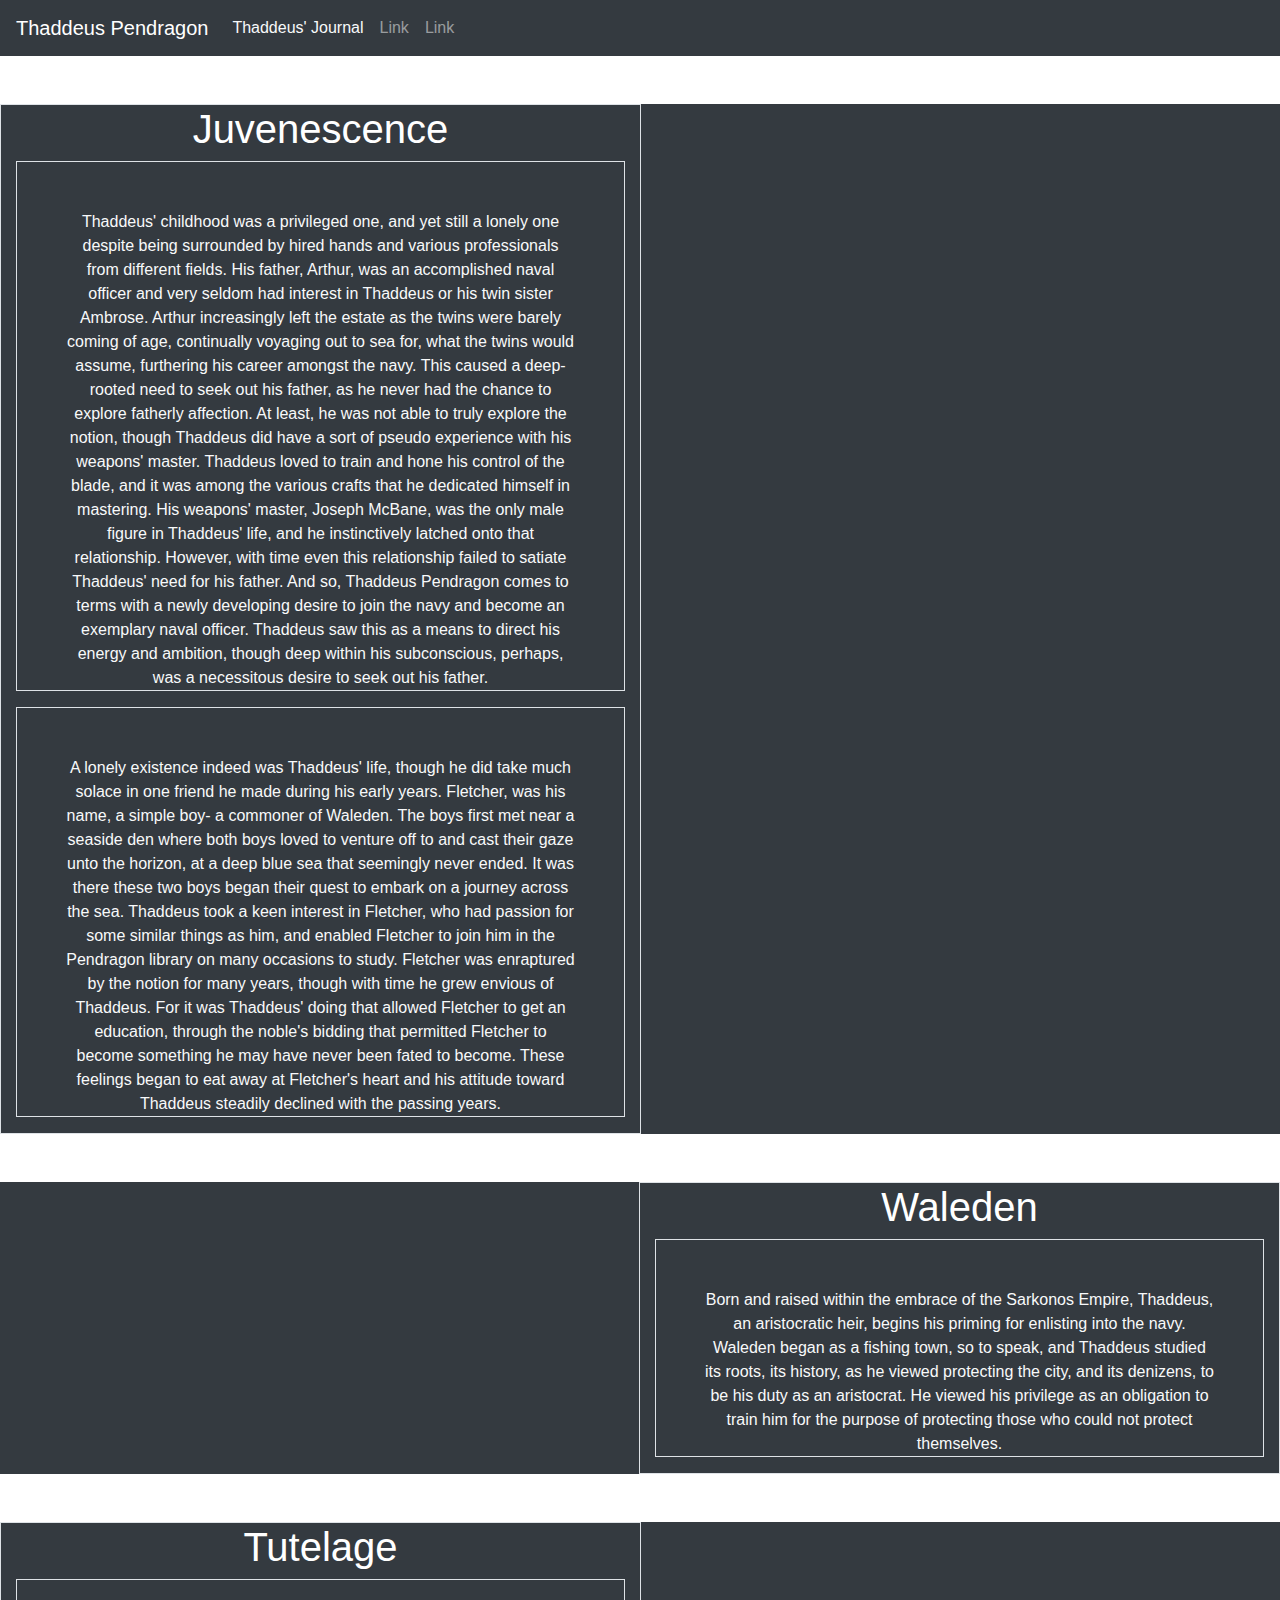
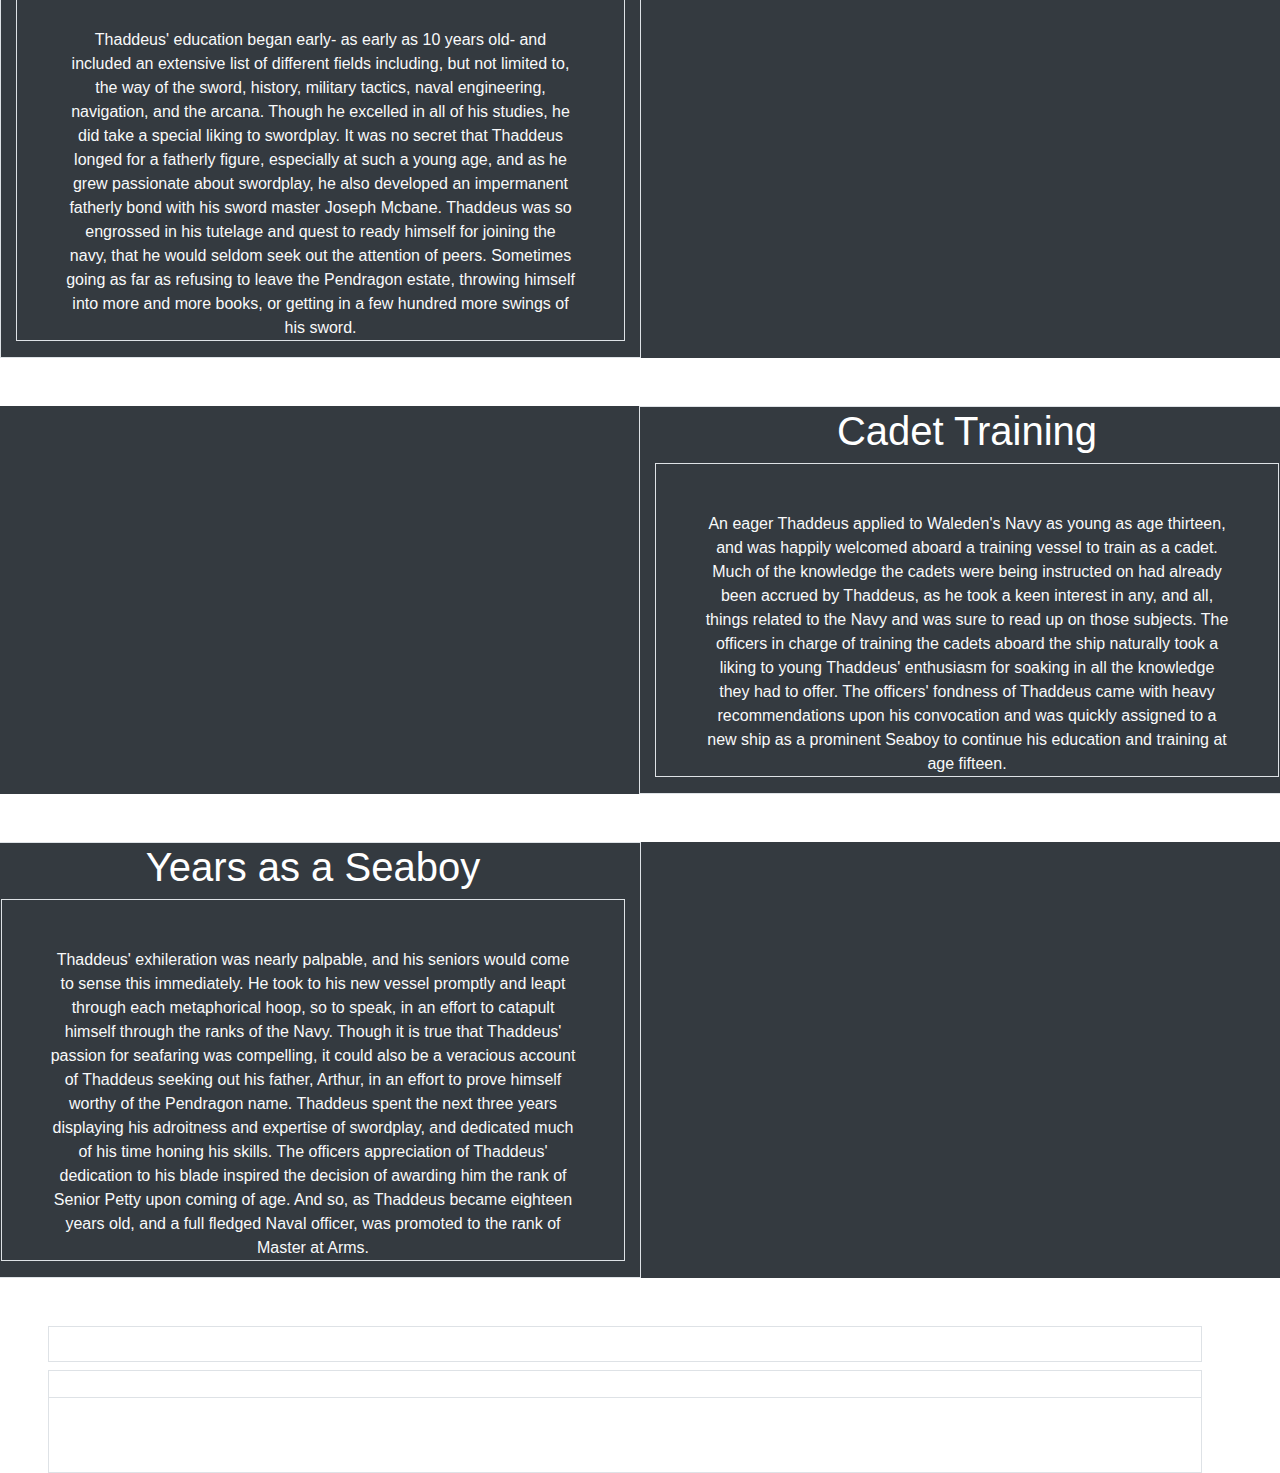
==== commit 6f52f171: "commit2" ====
--- a/index.html
+++ b/index.html
@@ -1,314 +1,141 @@
-<!DOCTYPE HTML>
-<!--
-	Story by HTML5 UP
-	html5up.net | @ajlkn
-	Free for personal and commercial use under the CCA 3.0 license (html5up.net/license)
--->
-<html>
-	<head>
-		<title>Story by HTML5 UP</title>
-		<meta charset="utf-8" />
-		<meta name="viewport" content="width=device-width, initial-scale=1, user-scalable=no" />
-		<link rel="stylesheet" href="assets/css/main.css" />
-		<noscript><link rel="stylesheet" href="assets/css/noscript.css" /></noscript>
-	</head>
-	<body class="is-preload">
+<!DOCTYPE html>
+<html lang="en">
+    <head>
+        <link rel="stylesheet" href="stylesheet.css">
+        <meta charset="utf-8">
+        <!-- Latest compiled and minified CSS -->
+        <link rel="stylesheet" href="https://maxcdn.bootstrapcdn.com/bootstrap/4.5.0/css/bootstrap.min.css">
 
-		<!-- Wrapper -->
-			<div id="wrapper" class="divided">
+        <!-- jQuery library -->
+        <script src="https://ajax.googleapis.com/ajax/libs/jquery/3.5.1/jquery.min.js"></script>
 
-				<!-- One -->
-					<section class="banner style1 orient-left content-align-left image-position-right-auto fullscreen onload-image-fade-in onload-content-fade-right">
-						<div class="content">
-							<h1>Juvenescence</h1>
-							<p>Thaddeus' childhood was a privileged one, and yet still a lonely one despite being surrounded by hired hands and various professionals from different fields. His father, Arthur, was an accomplished naval officer and very seldom had interest in Thaddeus or his twin sister Ambrose. Arthur increasingly left the estate as the twins were barely coming of age, continually voyaging out to sea for, what the twins would assume, furthering his career amongst the navy. This caused a deep-rooted need to seek out his father, as he never had the chance to explore fatherly affection. At least, he was not able to truly explore the notion, though Thaddeus did have a sort of pseudo experience with his weapons' master. Thaddeus loved to train and hone his control of the blade, and it was among the various crafts that he dedicated himself in mastering. His weapons' master, Joseph McBane, was the only male figure in Thaddeus' life, and he instinctively latched onto that relationship. However, with time even this relationship failed to satiate Thaddeus' need for his father. And so, Thaddeus Pendragon comes to terms with a newly developing desire to join the navy and become an exemplary naval officer. Thaddeus saw this as a means to direct his energy and ambition, though deep within Thaddeus' subconscious, perhaps, was a necessitous desire to seek out his father. </p>
-							<ul class="actions stacked">
-								<li><a href="#first" class="button big wide smooth-scroll-middle">Get Started</a></li>
-							</ul>
-						</div>
-						<div class="image">
-							<img src="images/Thaddeus.jpg" alt="" style="width:1000px;height:1200px;"/>
-						</div>
-					</section>
+        <!-- Popper JS -->
+        <script src="https://cdnjs.cloudflare.com/ajax/libs/popper.js/1.16.0/umd/popper.min.js"></script>
 
-				<!-- Two -->
-					<section class="spotlight style1 orient-right content-align-left image-position-center onscroll-image-fade-in" id="first">
-						<div class="content">
-							<h2>Waleden</h2>
-							<p>Born and raised within the embrace of the Sarkonos Empire, Thaddeus, an aristocratic heir, begins his priming for enlisting into the navy. Waleden began as a fishing town, so to speak, and Thaddeus studied its roots, its history, as he viewed protecting the city, and its denizens, to be his duty as an aristocrat. He viewed his privilege as an obligation to train him for the purpose of protecting those who could not protect themselves.</p>
-							<ul class="actions stacked">
-								<li><a href="#" class="button">Learn More</a></li>
-							</ul>
-						</div>
-						<div class="image">
-							<img src="images/Waledon.jpg" alt="" style="width:800px;height:760px;"/>
-						</div>
-					</section>
+        <!-- Latest compiled JavaScript -->
+        <script src="https://maxcdn.bootstrapcdn.com/bootstrap/4.5.0/js/bootstrap.min.js"></script>
+    </head>
+    <body>
+        <nav class="navbar navbar-expand-md bg-dark navbar-dark">
+            <!-- Brand -->
+            <a class="navbar-brand" href="ThaddeusPendragonFerntaker.html">Thaddeus Pendragon</a>
+          
+            <!-- Toggler/collapsibe Button -->
+            <button class="navbar-toggler" type="button" data-toggle="collapse" data-target="#collapsibleNavbar">
+              <span class="navbar-toggler-icon"></span>
+            </button>
+          
+            <!-- Navbar links -->
+            <div class="collapse navbar-collapse" id="collapsibleNavbar">
+                <ul class="navbar-nav">
+                    <li class="nav-item">
+                        <a class="nav-link text-light" href="ThaddeusJournal.html">Thaddeus' Journal</a>
+                    </li>
+                    <li class="nav-item">
+                        <a class="nav-link" href="#">Link</a>
+                    </li>
+                    <li class="nav-item">
+                        <a class="nav-link" href="#">Link</a>
+                    </li>
+                </ul>
+            </div>
+        </nav>
+        <div class="container-fluid">
+        <div class="row pt-5">
+            <div class="col bg-dark text-white border">
+                <h1>
+                    <center>Juvenescence</center>
+                </h1>
+                <div class="a">
+                <p class="a border text-center font-weight-light pl-5 pr-5 pt-5 bg-dark text-light">
+                    Thaddeus' childhood was a privileged one, and yet still a lonely one despite being surrounded by hired hands and various professionals from different fields. His father, Arthur, was an accomplished naval officer and very seldom had interest in Thaddeus or his twin sister Ambrose. Arthur increasingly left the estate as the twins were barely coming of age, continually voyaging out to sea for, what the twins would assume, furthering his career amongst the navy. This caused a deep-rooted need to seek out his father, as he never had the chance to explore fatherly affection. At least, he was not able to truly explore the notion, though Thaddeus did have a sort of pseudo experience with his weapons' master. Thaddeus loved to train and hone his control of the blade, and it was among the various crafts that he dedicated himself in mastering. His weapons' master, Joseph McBane, was the only male figure in Thaddeus' life, and he instinctively latched onto that relationship. However, with time even this relationship failed to satiate Thaddeus' need for his father. And so, Thaddeus Pendragon comes to terms with a newly developing desire to join the navy and become an exemplary naval officer. Thaddeus saw this as a means to direct his energy and ambition, though deep within his subconscious, perhaps, was a necessitous desire to seek out his father.
+                </p>
+                <p class="a border text-center font-weight-light pl-5 pr-5 pt-5 bg-dark text-light">
+                    A lonely existence indeed was Thaddeus' life, though he did take much solace in one friend he made during his early years. Fletcher, was his name, a simple boy- a commoner of Waleden. The boys first met near a seaside den where both boys loved to venture off to and cast their gaze unto the horizon, at a deep blue sea that seemingly never ended. It was there these two boys began their quest to embark on a journey across the sea. Thaddeus took a keen interest in Fletcher, who had passion for some similar things as him, and enabled Fletcher to join him in the Pendragon library on many occasions to study. Fletcher was enraptured by the notion for many years, though with time he grew envious of Thaddeus. For it was Thaddeus' doing that allowed Fletcher to get an education, through the noble's bidding that permitted Fletcher to become something he may have never been fated to become. These feelings began to eat away at Fletcher's heart and his attitude toward Thaddeus steadily declined with the passing years.
+                </p>
+                </div>
+            </div>
+            <div class="col bg-dark text-white">
+                <img src="images/Thaddeus.jpg" alt="" style=width:100%;/>
+            </div>
+        </div>
+        <div class="row pt-5">
+            <div class="col bg-dark text-white">
+                <img src="images/Waleden.jpg" alt="" style=width:100%;/>
+            </div>
+            <div class="col bg-dark text-white border">
+                <h1>
+                    <center>Waleden</center>
+                </h1>
+                <div class="a">
+                <p class="border text-center font-weight-light pl-5 pr-5 pt-5 bg-dark text-light">
+                    Born and raised within the embrace of the Sarkonos Empire, Thaddeus, an aristocratic heir, begins his priming for enlisting into the navy. Waleden began as a fishing town, so to speak, and Thaddeus studied its roots, its history, as he viewed protecting the city, and its denizens, to be his duty as an aristocrat. He viewed his privilege as an obligation to train him for the purpose of protecting those who could not protect themselves.
+                </p>
+                </div>
+            </div>
+        </div>
+        <div class="row pt-5">
+            <div class="col bg-dark text-white border">
+                <h1>
+                    <center>Tutelage</center>
+                </h1>
+                <div class="a">
+                <p class="border text-center font-weight-light pl-5 pr-5 pt-5 bg-dark text-light">
+                    Thaddeus' education began early- as early as 10 years old- and included an extensive list of different fields including, but not limited to, the way of the sword, history, military tactics, naval engineering, navigation, and the arcana. Though he excelled in all of his studies, he did take a special liking to swordplay. It was no secret that Thaddeus longed for a fatherly figure, especially at such a young age, and as he grew passionate about swordplay, he also developed an impermanent fatherly bond with his sword master Joseph Mcbane. Thaddeus was so engrossed in his tutelage and quest to ready himself for joining the navy, that he would seldom seek out the attention of peers. Sometimes going as far as refusing to leave the Pendragon estate, throwing himself into more and more books, or getting in a few hundred more swings of his sword.
+                </p>
+                </div>
+            </div>
+            <div class="col bg-dark text-white">
+                <img src="images/ThaddeusLibrary.jpg" alt="" style=width:100%;/>
+        </div>
+        <div class="row pt-5">
+            <div class="col bg-dark text-white">
+                <img src="images/NavalShip.jpg" alt="" style=width:100%;/>
+            </div>
+            <div class="col bg-dark text-white border">
+                <h1>
+                    <center>Cadet Training</center>
+                </h1>
+                <div class="a">
+                <p class="border text-center font-weight-light pl-5 pr-5 pt-5 bg-dark text-light">
+                    An eager Thaddeus applied to Waleden's Navy as young as age thirteen, and was happily welcomed aboard a training vessel to train as a cadet. Much of the knowledge the cadets were being instructed on had already been accrued by Thaddeus, as he took a keen interest in any, and all, things related to the Navy and was sure to read up on those subjects. The officers in charge of training the cadets aboard the ship naturally took a liking to young Thaddeus' enthusiasm for soaking in all the knowledge they had to offer. The officers' fondness of Thaddeus came with heavy recommendations upon his convocation and was quickly assigned to a new ship as a prominent Seaboy to continue his education and training at age fifteen. 
+                </p>
+                </div>
+            </div>
+        </div>
+        <div class="row pt-5">
+            <div class="col bg-dark text-white border">
+                <h1>
+                    <center>Years as a Seaboy</center>
+                </h1>
+                <div class="a">
+                <p class="border text-center font-weight-light pl-5 pr-5 pt-5 bg-dark text-light">
+                    Thaddeus' exhileration was nearly palpable, and his seniors would come to sense this immediately. He took to his new vessel promptly and leapt through each metaphorical hoop, so to speak, in an effort to catapult himself through the ranks of the Navy. Though it is true that Thaddeus' passion for seafaring was compelling, it could also be a veracious account of Thaddeus seeking out his father, Arthur, in an effort to prove himself worthy of the Pendragon name. Thaddeus spent the next three years displaying his adroitness and expertise of swordplay, and dedicated much of his time honing his skills. The officers appreciation of Thaddeus' dedication to his blade inspired the decision of awarding him the rank of Senior Petty upon coming of age. And so, as Thaddeus became eighteen years old, and a full fledged Naval officer, was promoted to the rank of Master at Arms.
+                </p>
+                </div>
+            </div>
+            <div class="col bg-dark text-white">
+                <img src="images/NavalShip2.jpg" alt="" style="width:100%;"/>
+            </div>
+        </div>
+        <div class="row pt-5 pr-5 pl-5" style="width:100%;">
+            <div class="col-12 text-center">
+                <h3 style="color: white;" class="border"><u>Pillars of Strength</u></h3>
+            <table class="mt-2">
+                <tr style="color: white;" class="border">
+                    <th>Justice</th>
+                    <th>Dedication</th>
+                    <th>Discipline</th>
+                </tr>
+                <tr style="color: white;" class="border">
+                    <td>In accordance with Waleden's laws, to maintain the peace whilst being fair and just. </td>
+                    <td>Commitment and enthusiasm are tools for improvement, and through dedication, in any and all things, one can engage in self-improvement on a broad scale.</td>
+                    <td>Discipline, much like all skills, is something to be trained every day and honed. Proper compliance to a set of rules or laws is crucial in ensuring the fabric of society remains secure.</td>
+                </tr>
+            </table>
+            </div>
+        </div>
+        </div>
+    </body>
 
-				<!-- Three -->
-					<section class="spotlight style1 orient-left content-align-left image-position-center onscroll-image-fade-in">
-						<div class="content">
-							<h2>Tutelage</h2>
-							<p>Thaddeus' education began early- as early as 10 years old- and included an extensive list of different fields including, but not limited to, the way of the sword, history, military tactics, naval engineering, navigation, and the arcana. Though he excelled in all of his studies, he did take a special liking to swordplay. It was no secret that Thaddeus longed for a fatherly figure, especially at such a young age, and as he grew passionate about swordplay, he also developed an impermanent fatherly bond with his sword master Joseph Mcbane. Thaddeus was so engrossed in his tutelage and quest to ready himself for joining the navy, that he would seldom seek out the attention of peers. Sometimes going as far as refusing to leave the Pendragon estate, throwing himself into more and more books, or getting in a few hundred more swings of his sword.</p>
-							<ul class="actions stacked">
-								<li><a href="#" class="button">Learn More</a></li>
-							</ul>
-						</div>
-						<div class="image">
-							<img src="images/ThaddeusLibrary.jpg" alt="" />
-						</div>
-					</section>
-
-				<!-- Four -->
-					<section class="spotlight style1 orient-right content-align-left image-position-center onscroll-image-fade-in">
-						<div class="content">
-							<h2>Pharetra etiam nulla</h2>
-							<p>Lorem ipsum dolor sit amet, consectetur adipiscing elit. Morbi id ante sed ex pharetra lacinia sit amet vel massa. Donec facilisis laoreet nulla eu bibendum. Donec ut ex risus. Fusce lorem lectus, pharetra pretium massa et, hendrerit vestibulum odio lorem ipsum dolor sit amet.</p>
-							<ul class="actions stacked">
-								<li><a href="#" class="button">Learn More</a></li>
-							</ul>
-						</div>
-						<div class="image">
-							<img src="images/spotlight03.jpg" alt="" />
-						</div>
-					</section>
-
-				<!-- Five -->
-					<section class="wrapper style1 align-center">
-						<div class="inner">
-							<h2>Massa sed condimentum</h2>
-							<p>Lorem ipsum dolor sit amet, consectetur adipiscing elit. Morbi id ante sed ex pharetra lacinia sit amet vel massa. Donec facilisis laoreet nulla eu bibendum. Donec ut ex risus. Fusce lorem lectus, pharetra pretium massa et, hendrerit vestibulum odio lorem ipsum.</p>
-						</div>
-
-						<!-- Gallery -->
-							<div class="gallery style2 medium lightbox onscroll-fade-in">
-								<article>
-									<a href="images/gallery/fulls/01.jpg" class="image">
-										<img src="images/gallery/thumbs/01.jpg" alt="" />
-									</a>
-									<div class="caption">
-										<h3>Ipsum Dolor</h3>
-										<p>Lorem ipsum dolor amet, consectetur magna etiam elit. Etiam sed ultrices.</p>
-										<ul class="actions fixed">
-											<li><span class="button small">Details</span></li>
-										</ul>
-									</div>
-								</article>
-								<article>
-									<a href="images/gallery/fulls/02.jpg" class="image">
-										<img src="images/gallery/thumbs/02.jpg" alt="" />
-									</a>
-									<div class="caption">
-										<h3>Feugiat Lorem</h3>
-										<p>Lorem ipsum dolor amet, consectetur magna etiam elit. Etiam sed ultrices.</p>
-										<ul class="actions fixed">
-											<li><span class="button small">Details</span></li>
-										</ul>
-									</div>
-								</article>
-								<article>
-									<a href="images/gallery/fulls/03.jpg" class="image">
-										<img src="images/gallery/thumbs/03.jpg" alt="" />
-									</a>
-									<div class="caption">
-										<h3>Magna Amet</h3>
-										<p>Lorem ipsum dolor amet, consectetur magna etiam elit. Etiam sed ultrices.</p>
-										<ul class="actions fixed">
-											<li><span class="button small">Details</span></li>
-										</ul>
-									</div>
-								</article>
-								<article>
-									<a href="images/gallery/fulls/04.jpg" class="image">
-										<img src="images/gallery/thumbs/04.jpg" alt="" />
-									</a>
-									<div class="caption">
-										<h3>Sed Tempus</h3>
-										<p>Lorem ipsum dolor amet, consectetur magna etiam elit. Etiam sed ultrices.</p>
-										<ul class="actions fixed">
-											<li><span class="button small">Details</span></li>
-										</ul>
-									</div>
-								</article>
-								<article>
-									<a href="images/gallery/fulls/05.jpg" class="image">
-										<img src="images/gallery/thumbs/05.jpg" alt="" />
-									</a>
-									<div class="caption">
-										<h3>Ultrices Magna</h3>
-										<p>Lorem ipsum dolor amet, consectetur magna etiam elit. Etiam sed ultrices.</p>
-										<ul class="actions fixed">
-											<li><span class="button small">Details</span></li>
-										</ul>
-									</div>
-								</article>
-								<article>
-									<a href="images/gallery/fulls/06.jpg" class="image">
-										<img src="images/gallery/thumbs/06.jpg" alt="" />
-									</a>
-									<div class="caption">
-										<h3>Sed Tempus</h3>
-										<p>Lorem ipsum dolor amet, consectetur magna etiam elit. Etiam sed ultrices.</p>
-										<ul class="actions fixed">
-											<li><span class="button small">Details</span></li>
-										</ul>
-									</div>
-								</article>
-								<article>
-									<a href="images/gallery/fulls/07.jpg" class="image">
-										<img src="images/gallery/thumbs/07.jpg" alt="" />
-									</a>
-									<div class="caption">
-										<h3>Ipsum Lorem</h3>
-										<p>Lorem ipsum dolor amet, consectetur magna etiam elit. Etiam sed ultrices.</p>
-										<ul class="actions fixed">
-											<li><span class="button small">Details</span></li>
-										</ul>
-									</div>
-								</article>
-								<article>
-									<a href="images/gallery/fulls/08.jpg" class="image">
-										<img src="images/gallery/thumbs/08.jpg" alt="" />
-									</a>
-									<div class="caption">
-										<h3>Magna Risus</h3>
-										<p>Lorem ipsum dolor amet, consectetur magna etiam elit. Etiam sed ultrices.</p>
-										<ul class="actions fixed">
-											<li><span class="button small">Details</span></li>
-										</ul>
-									</div>
-								</article>
-								<article>
-									<a href="images/gallery/fulls/09.jpg" class="image">
-										<img src="images/gallery/thumbs/09.jpg" alt="" />
-									</a>
-									<div class="caption">
-										<h3>Tempus Dolor</h3>
-										<p>Lorem ipsum dolor amet, consectetur magna etiam elit. Etiam sed ultrices.</p>
-										<ul class="actions fixed">
-											<li><span class="button small">Details</span></li>
-										</ul>
-									</div>
-								</article>
-								<article>
-									<a href="images/gallery/fulls/10.jpg" class="image">
-										<img src="images/gallery/thumbs/10.jpg" alt="" />
-									</a>
-									<div class="caption">
-										<h3>Sed Etiam</h3>
-										<p>Lorem ipsum dolor amet, consectetur magna etiam elit. Etiam sed ultrices.</p>
-										<ul class="actions fixed">
-											<li><span class="button small">Details</span></li>
-										</ul>
-									</div>
-								</article>
-								<article>
-									<a href="images/gallery/fulls/11.jpg" class="image">
-										<img src="images/gallery/thumbs/11.jpg" alt="" />
-									</a>
-									<div class="caption">
-										<h3>Magna Lorem</h3>
-										<p>Lorem ipsum dolor amet, consectetur magna etiam elit. Etiam sed ultrices.</p>
-										<ul class="actions fixed">
-											<li><span class="button small">Details</span></li>
-										</ul>
-									</div>
-								</article>
-								<article>
-									<a href="images/gallery/fulls/12.jpg" class="image">
-										<img src="images/gallery/thumbs/12.jpg" alt="" />
-									</a>
-									<div class="caption">
-										<h3>Ipsum Dolor</h3>
-										<p>Lorem ipsum dolor amet, consectetur magna etiam elit. Etiam sed ultrices.</p>
-										<ul class="actions fixed">
-											<li><span class="button small">Details</span></li>
-										</ul>
-									</div>
-								</article>
-							</div>
-
-					</section>
-
-				<!-- Six -->
-					<section class="wrapper style1 align-center">
-						<div class="inner">
-							<h2>Ipsum sed consequat</h2>
-							<p>Lorem ipsum dolor sit amet, consectetur adipiscing elit. Morbi id ante sed ex pharetra lacinia sit amet vel massa. Donec facilisis laoreet nulla eu bibendum. Donec ut ex risus. Fusce lorem lectus, pharetra pretium massa et, hendrerit vestibulum odio lorem ipsum.</p>
-							<div class="items style1 medium onscroll-fade-in">
-								<section>
-									<span class="icon style2 major fa-gem"></span>
-									<h3>Lorem</h3>
-									<p>Lorem ipsum dolor sit amet, consectetur adipiscing elit. Morbi dui turpis, cursus eget orci amet aliquam congue semper. Etiam eget ultrices risus nec tempor elit.</p>
-								</section>
-								<section>
-									<span class="icon solid style2 major fa-save"></span>
-									<h3>Ipsum</h3>
-									<p>Lorem ipsum dolor sit amet, consectetur adipiscing elit. Morbi dui turpis, cursus eget orci amet aliquam congue semper. Etiam eget ultrices risus nec tempor elit.</p>
-								</section>
-								<section>
-									<span class="icon solid style2 major fa-chart-bar"></span>
-									<h3>Dolor</h3>
-									<p>Lorem ipsum dolor sit amet, consectetur adipiscing elit. Morbi dui turpis, cursus eget orci amet aliquam congue semper. Etiam eget ultrices risus nec tempor elit.</p>
-								</section>
-								<section>
-									<span class="icon solid style2 major fa-wifi"></span>
-									<h3>Amet</h3>
-									<p>Lorem ipsum dolor sit amet, consectetur adipiscing elit. Morbi dui turpis, cursus eget orci amet aliquam congue semper. Etiam eget ultrices risus nec tempor elit.</p>
-								</section>
-								<section>
-									<span class="icon solid style2 major fa-cog"></span>
-									<h3>Magna</h3>
-									<p>Lorem ipsum dolor sit amet, consectetur adipiscing elit. Morbi dui turpis, cursus eget orci amet aliquam congue semper. Etiam eget ultrices risus nec tempor elit.</p>
-								</section>
-								<section>
-									<span class="icon style2 major fa-paper-plane"></span>
-									<h3>Tempus</h3>
-									<p>Lorem ipsum dolor sit amet, consectetur adipiscing elit. Morbi dui turpis, cursus eget orci amet aliquam congue semper. Etiam eget ultrices risus nec tempor elit.</p>
-								</section>
-								<section>
-									<span class="icon solid style2 major fa-desktop"></span>
-									<h3>Aliquam</h3>
-									<p>Lorem ipsum dolor sit amet, consectetur adipiscing elit. Morbi dui turpis, cursus eget orci amet aliquam congue semper. Etiam eget ultrices risus nec tempor elit.</p>
-								</section>
-								<section>
-									<span class="icon solid style2 major fa-sync-alt"></span>
-									<h3>Elit</h3>
-									<p>Lorem ipsum dolor sit amet, consectetur adipiscing elit. Morbi dui turpis, cursus eget orci amet aliquam congue semper. Etiam eget ultrices risus nec tempor elit.</p>
-								</section>
-								<section>
-									<span class="icon solid style2 major fa-hashtag"></span>
-									<h3>Morbi</h3>
-									<p>Lorem ipsum dolor sit amet, consectetur adipiscing elit. Morbi dui turpis, cursus eget orci amet aliquam congue semper. Etiam eget ultrices risus nec tempor elit.</p>
-								</section>
-								<section>
-									<span class="icon solid style2 major fa-bolt"></span>
-									<h3>Turpis</h3>
-									<p>Lorem ipsum dolor sit amet, consectetur adipiscing elit. Morbi dui turpis, cursus eget orci amet aliquam congue semper. Etiam eget ultrices risus nec tempor elit.</p>
-								</section>
-								<section>
-									<span class="icon solid style2 major fa-envelope"></span>
-									<h3>Ultrices</h3>
-									<p>Lorem ipsum dolor sit amet, consectetur adipiscing elit. Morbi dui turpis, cursus eget orci amet aliquam congue semper. Etiam eget ultrices risus nec tempor elit.</p>
-								</section>
-								<section>
-									<span class="icon solid style2 major fa-leaf"></span>
-									<h3>Risus</h3>
-									<p>Lorem ipsum dolor sit amet, consectetur adipiscing elit. Morbi dui turpis, cursus eget orci amet aliquam congue semper. Etiam eget ultrices risus nec tempor elit.</p>
-								</section>
-							</div>
-						</div>
-					</section>
-                </div>
-
-		<!-- Scripts -->
-			<script src="assets/js/jquery.min.js"></script>
-			<script src="assets/js/jquery.scrollex.min.js"></script>
-			<script src="assets/js/jquery.scrolly.min.js"></script>
-			<script src="assets/js/browser.min.js"></script>
-			<script src="assets/js/breakpoints.min.js"></script>
-			<script src="assets/js/util.js"></script>
-			<script src="assets/js/main.js"></script>
-
-	</body>
 </html>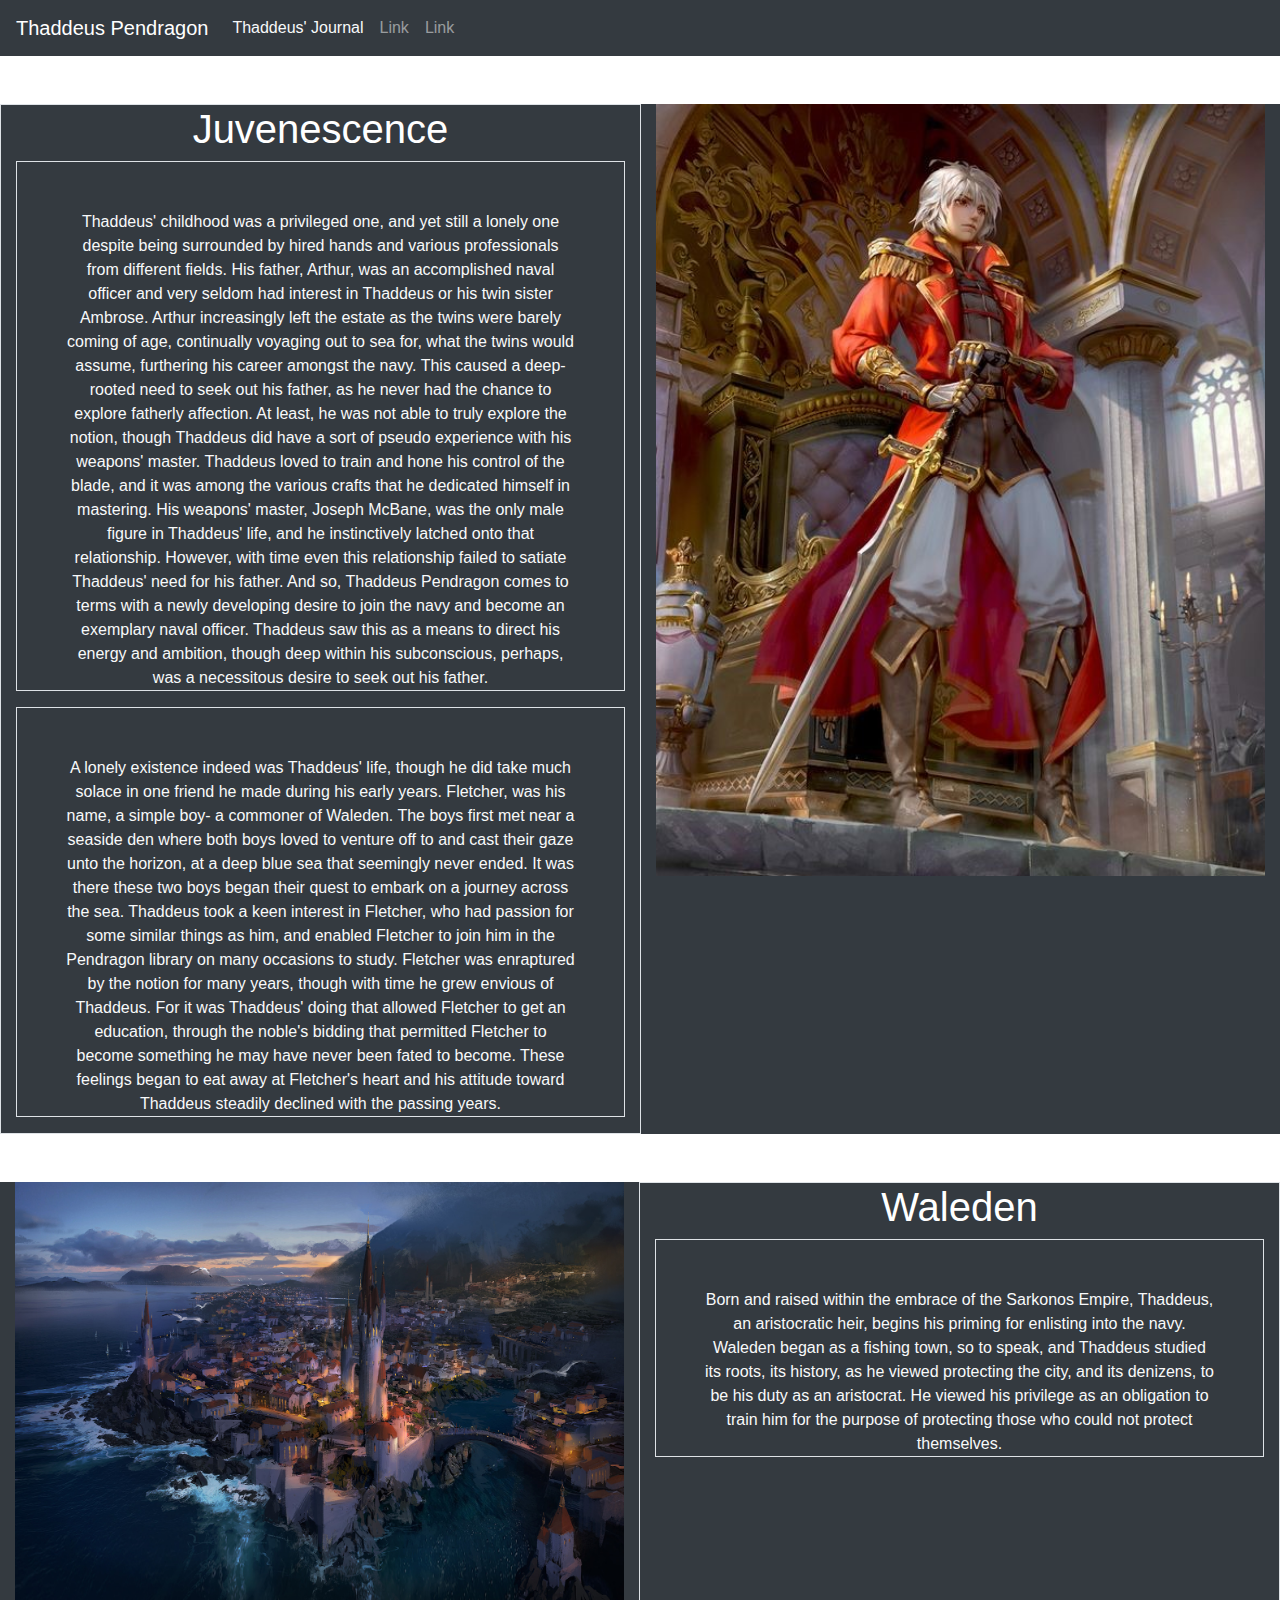
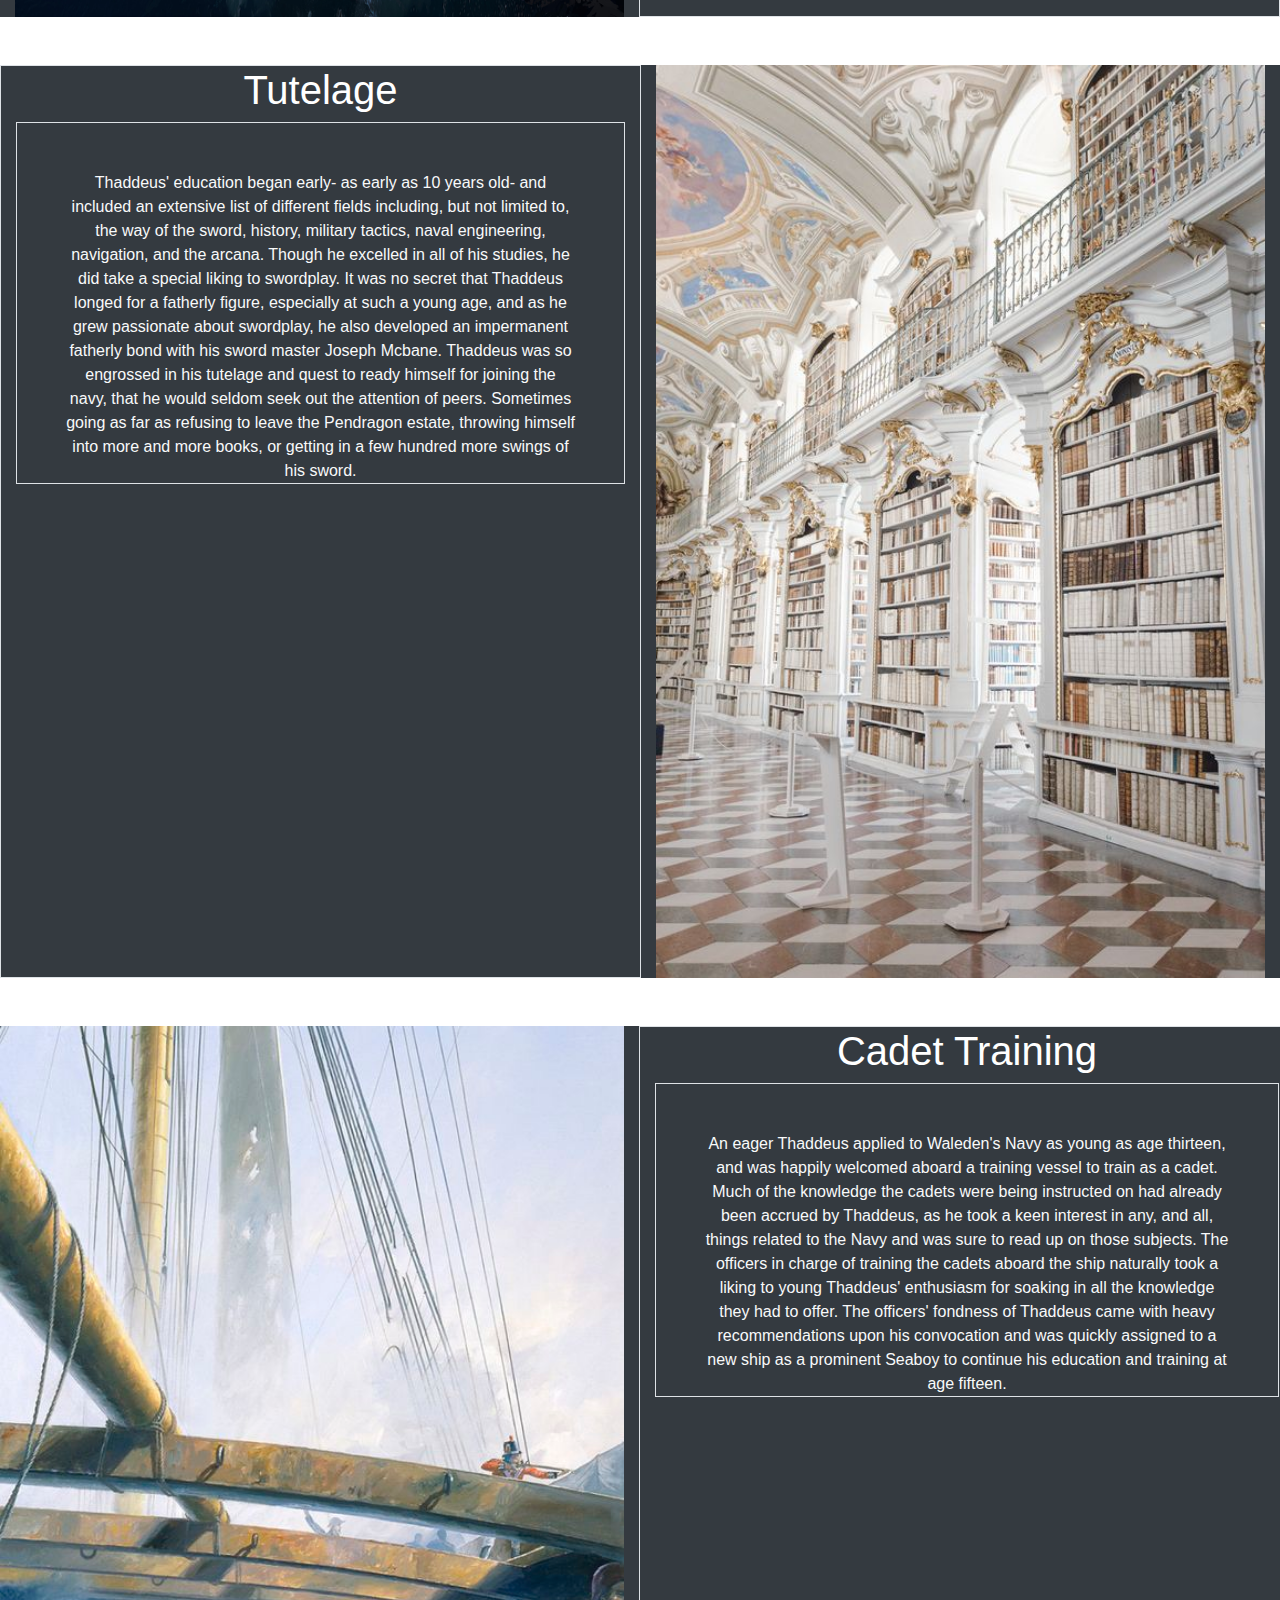
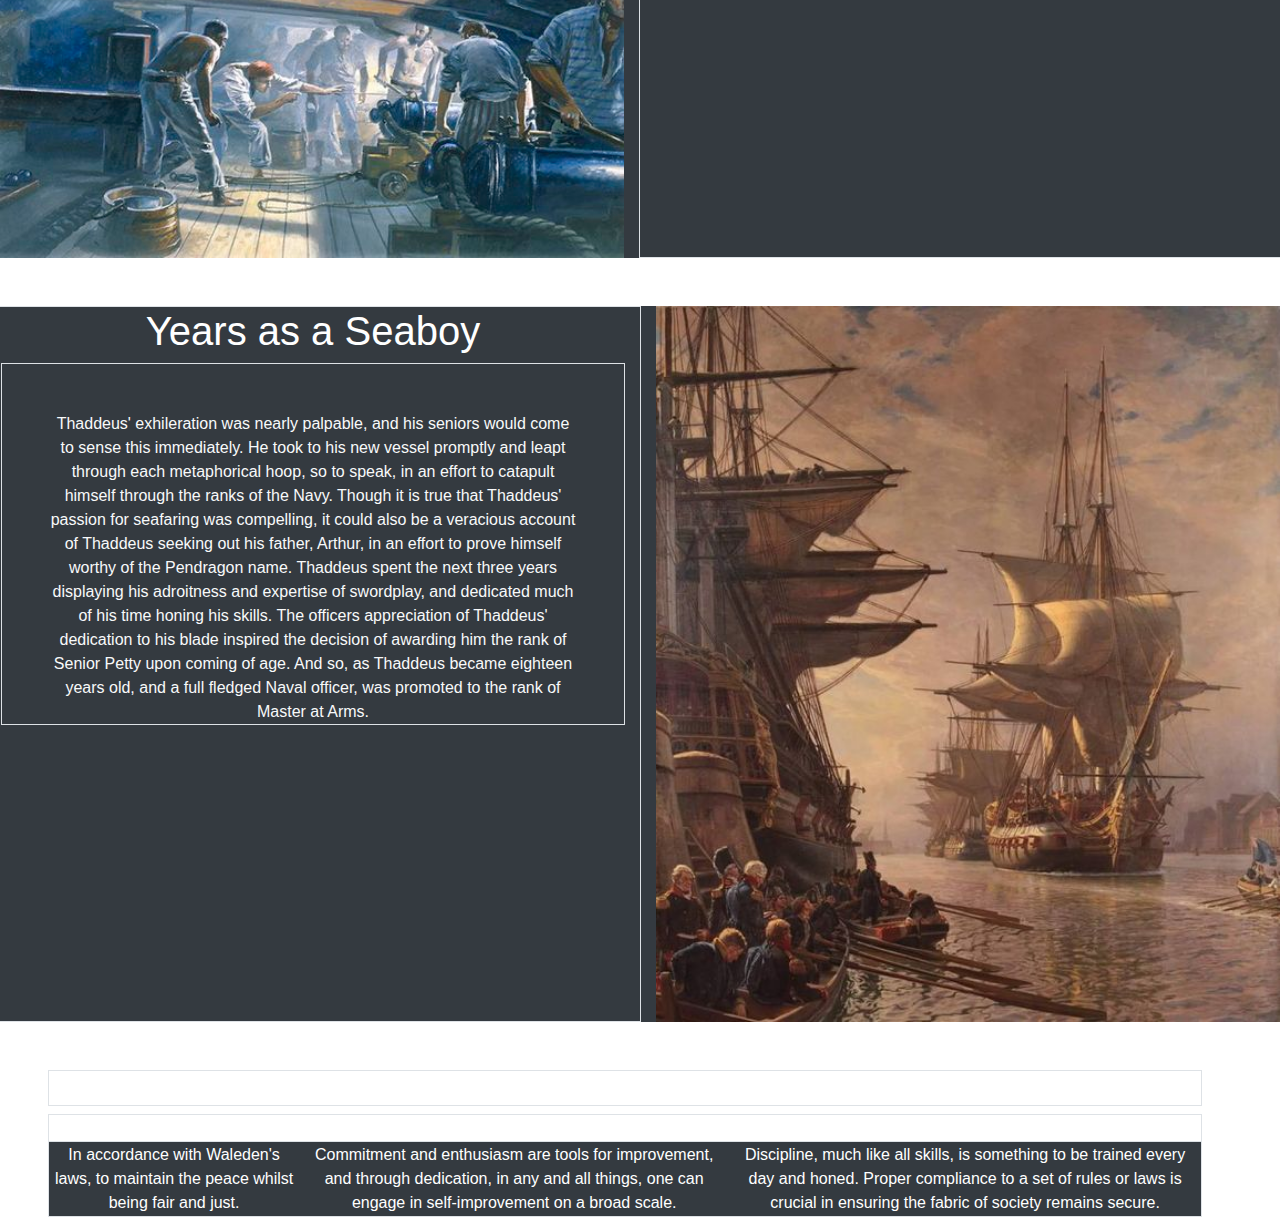
==== commit 163515f3: "commit edits" ====
--- a/index.html
+++ b/index.html
@@ -127,7 +127,7 @@
                     <th>Dedication</th>
                     <th>Discipline</th>
                 </tr>
-                <tr style="color: white;" class="border">
+                <tr style="color: white;" class="border bg-dark">
                     <td>In accordance with Waleden's laws, to maintain the peace whilst being fair and just. </td>
                     <td>Commitment and enthusiasm are tools for improvement, and through dedication, in any and all things, one can engage in self-improvement on a broad scale.</td>
                     <td>Discipline, much like all skills, is something to be trained every day and honed. Proper compliance to a set of rules or laws is crucial in ensuring the fabric of society remains secure.</td>
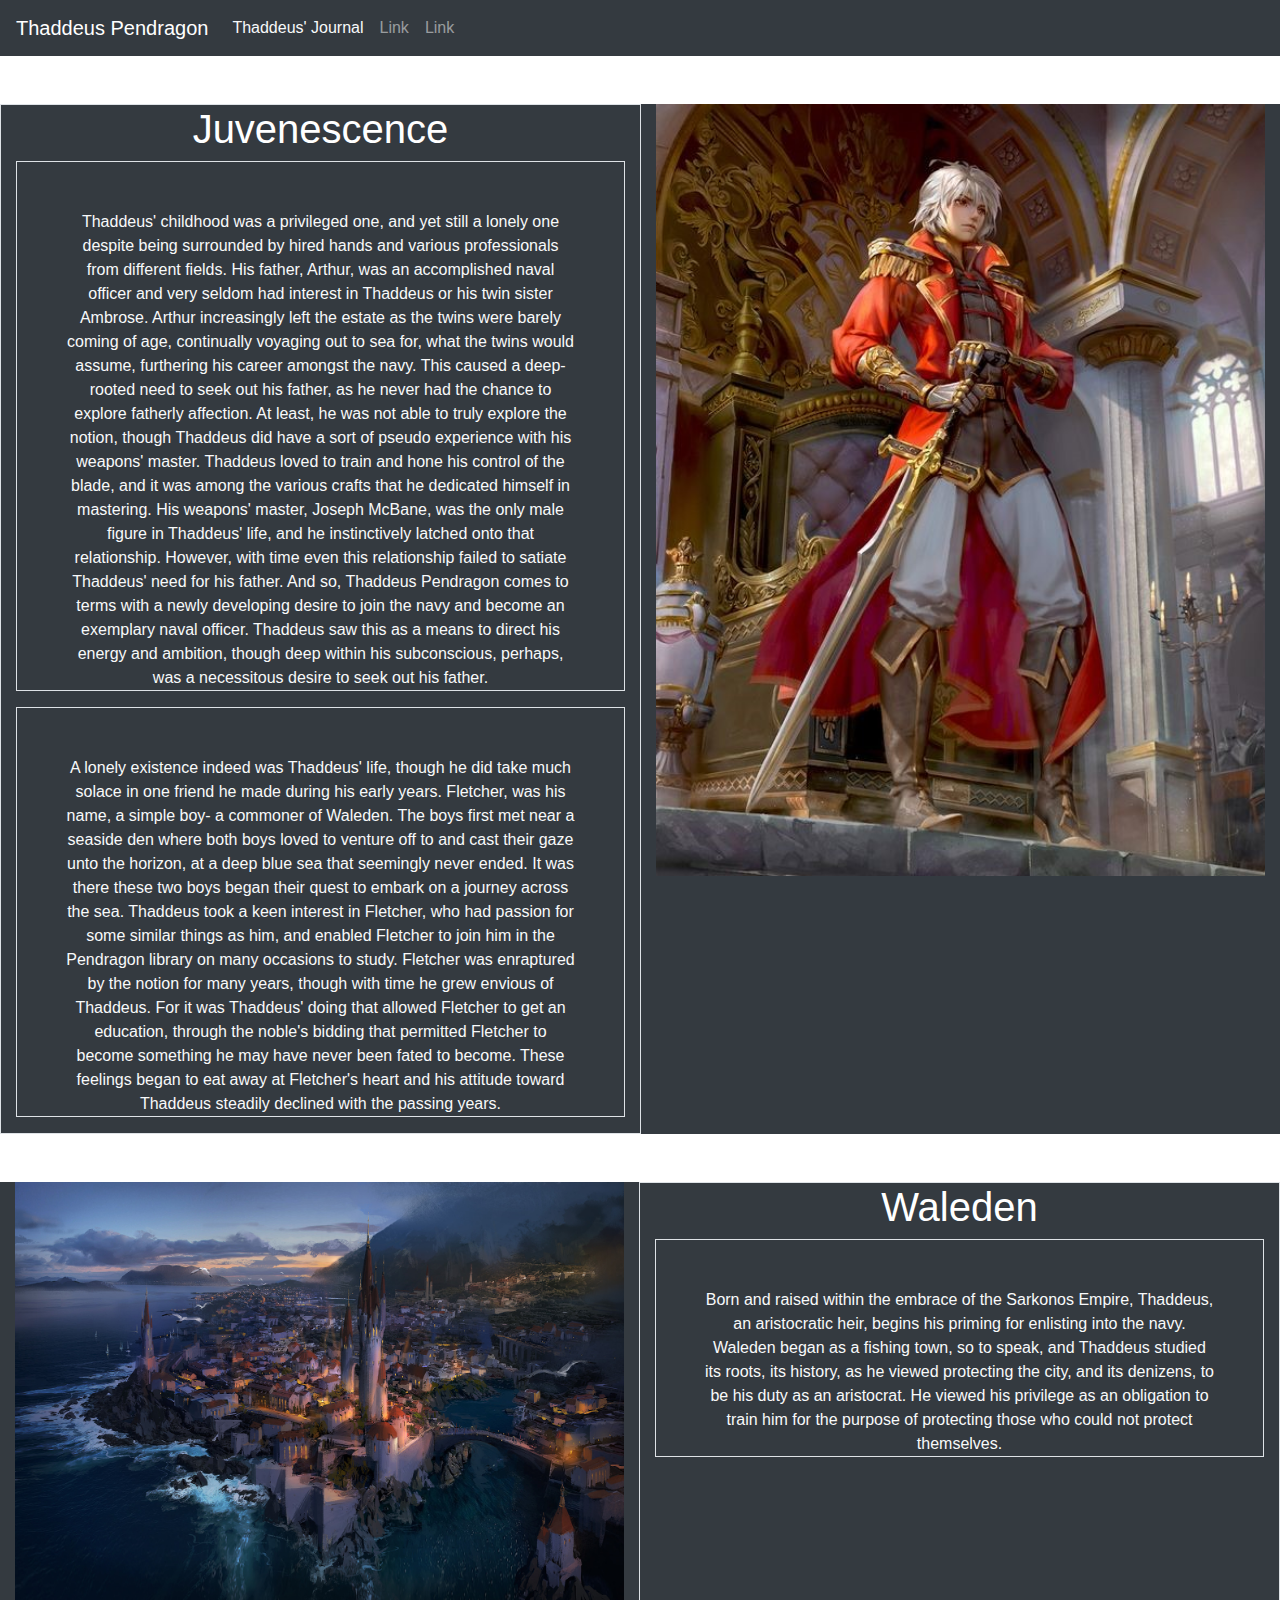
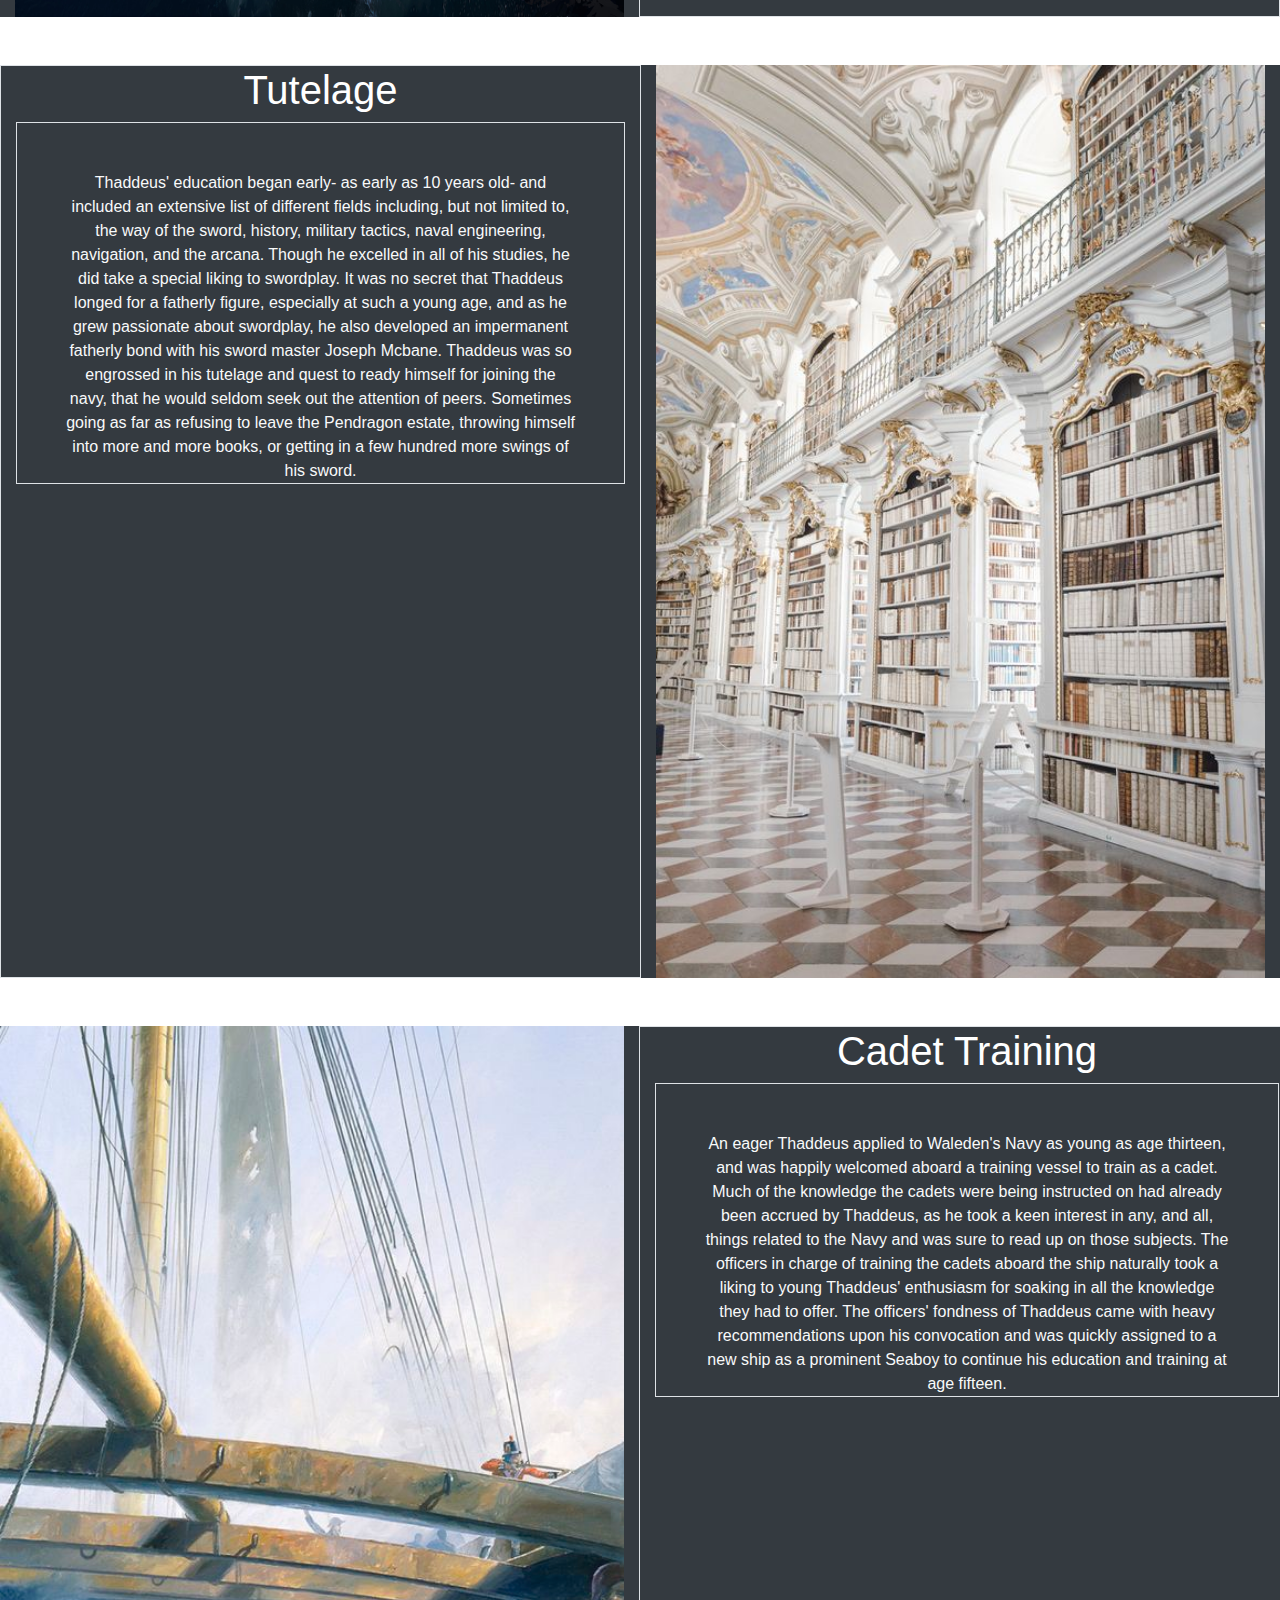
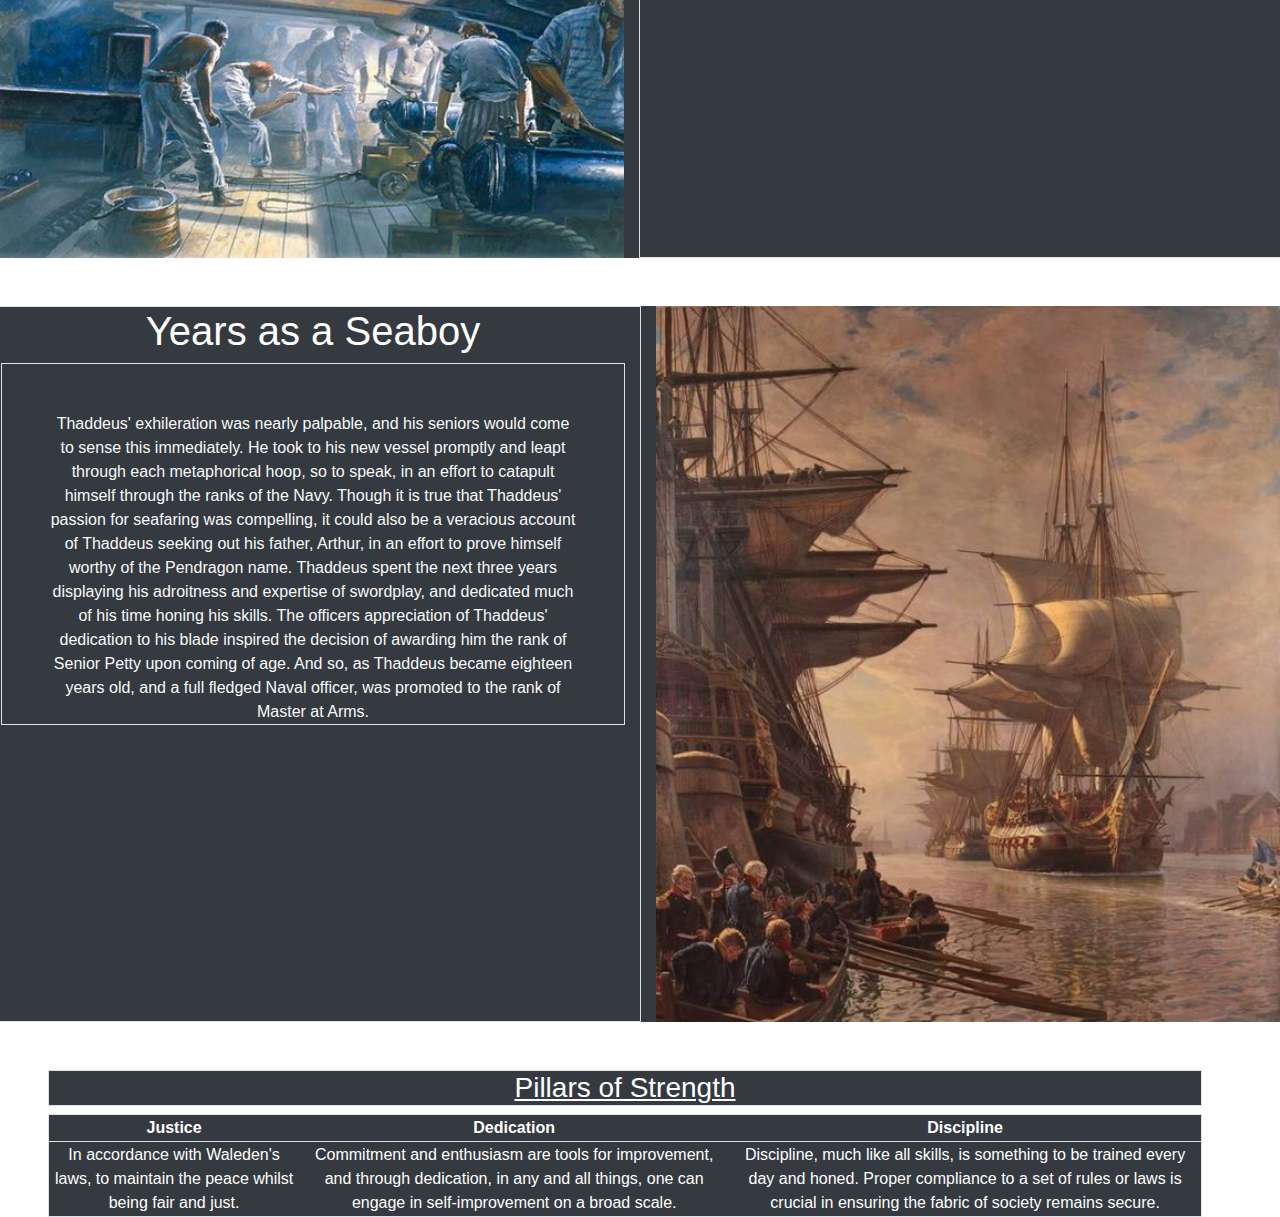
==== commit 6032e469: "edits" ====
--- a/index.html
+++ b/index.html
@@ -120,9 +120,9 @@
         </div>
         <div class="row pt-5 pr-5 pl-5" style="width:100%;">
             <div class="col-12 text-center">
-                <h3 style="color: white;" class="border"><u>Pillars of Strength</u></h3>
+                <h3 style="color: white;" class="border bg-dark"><u>Pillars of Strength</u></h3>
             <table class="mt-2">
-                <tr style="color: white;" class="border">
+                <tr style="color: white;" class="border bg-dark">
                     <th>Justice</th>
                     <th>Dedication</th>
                     <th>Discipline</th>
